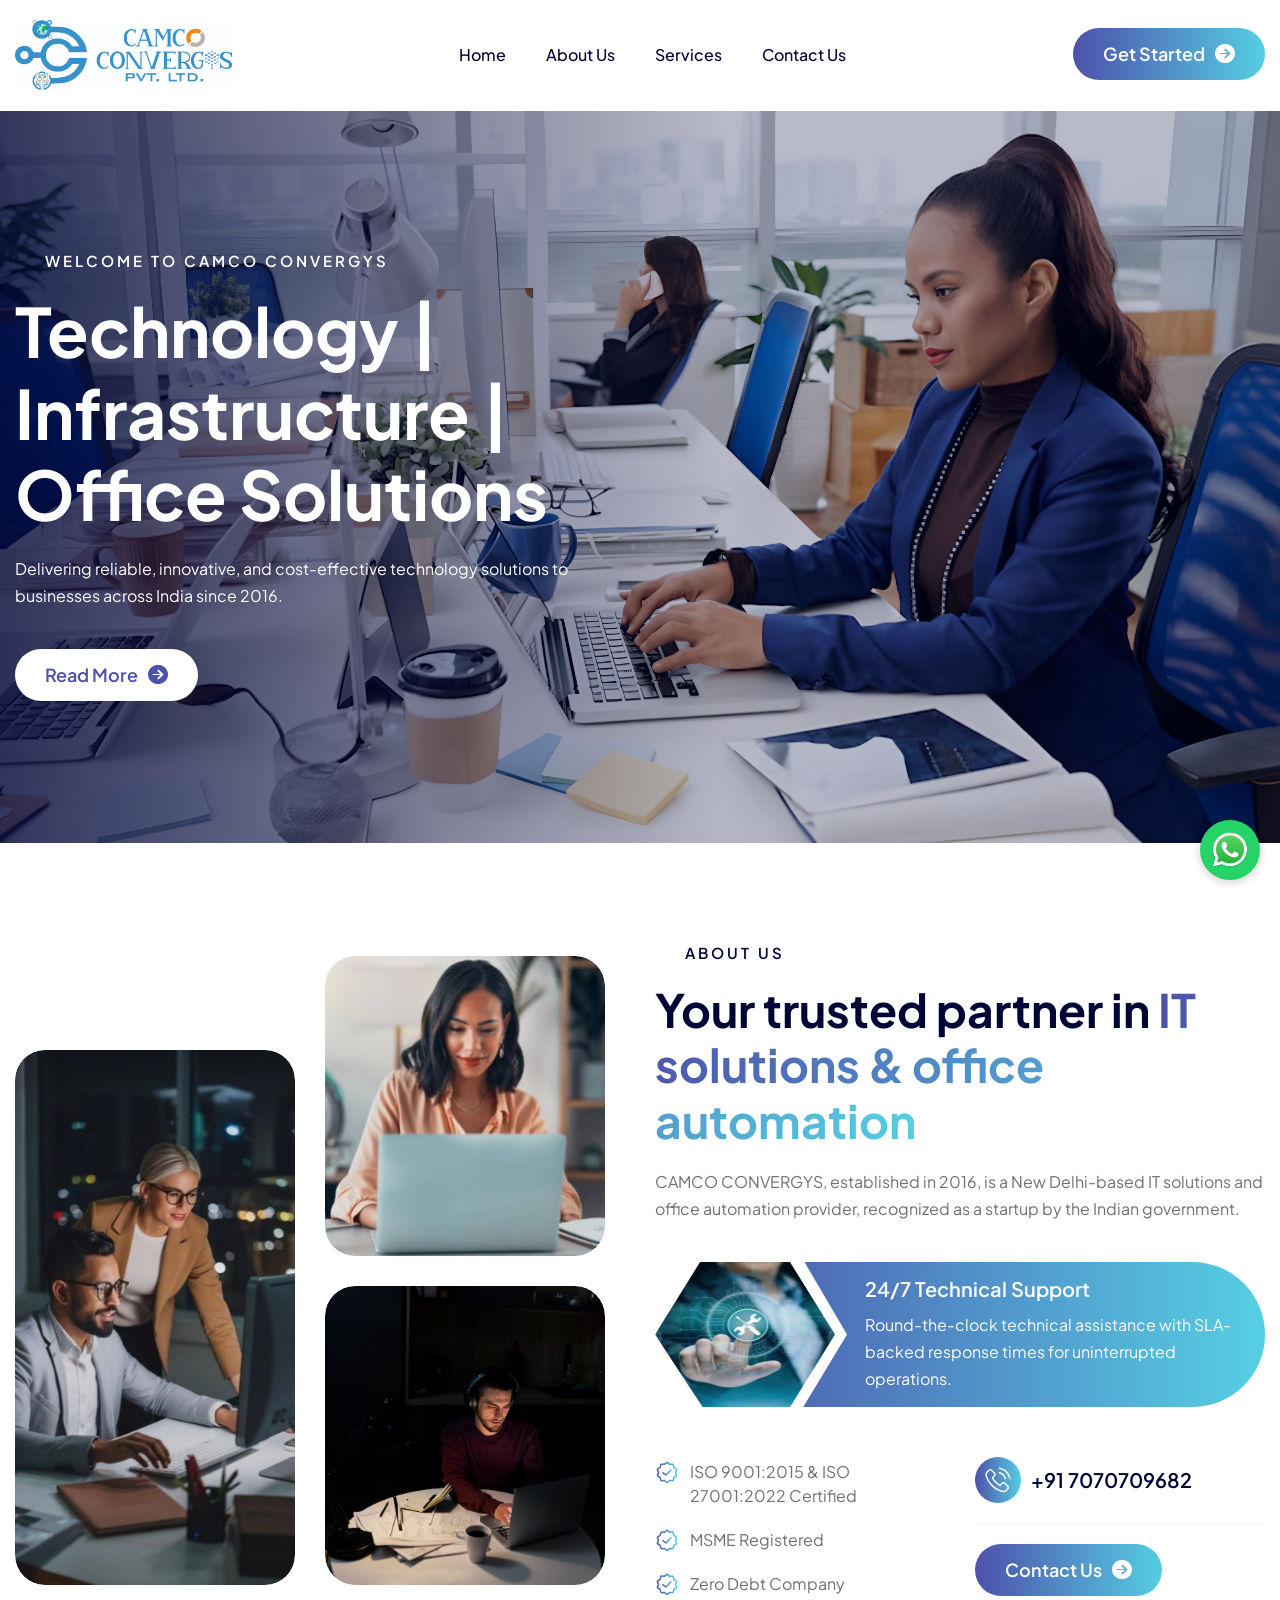
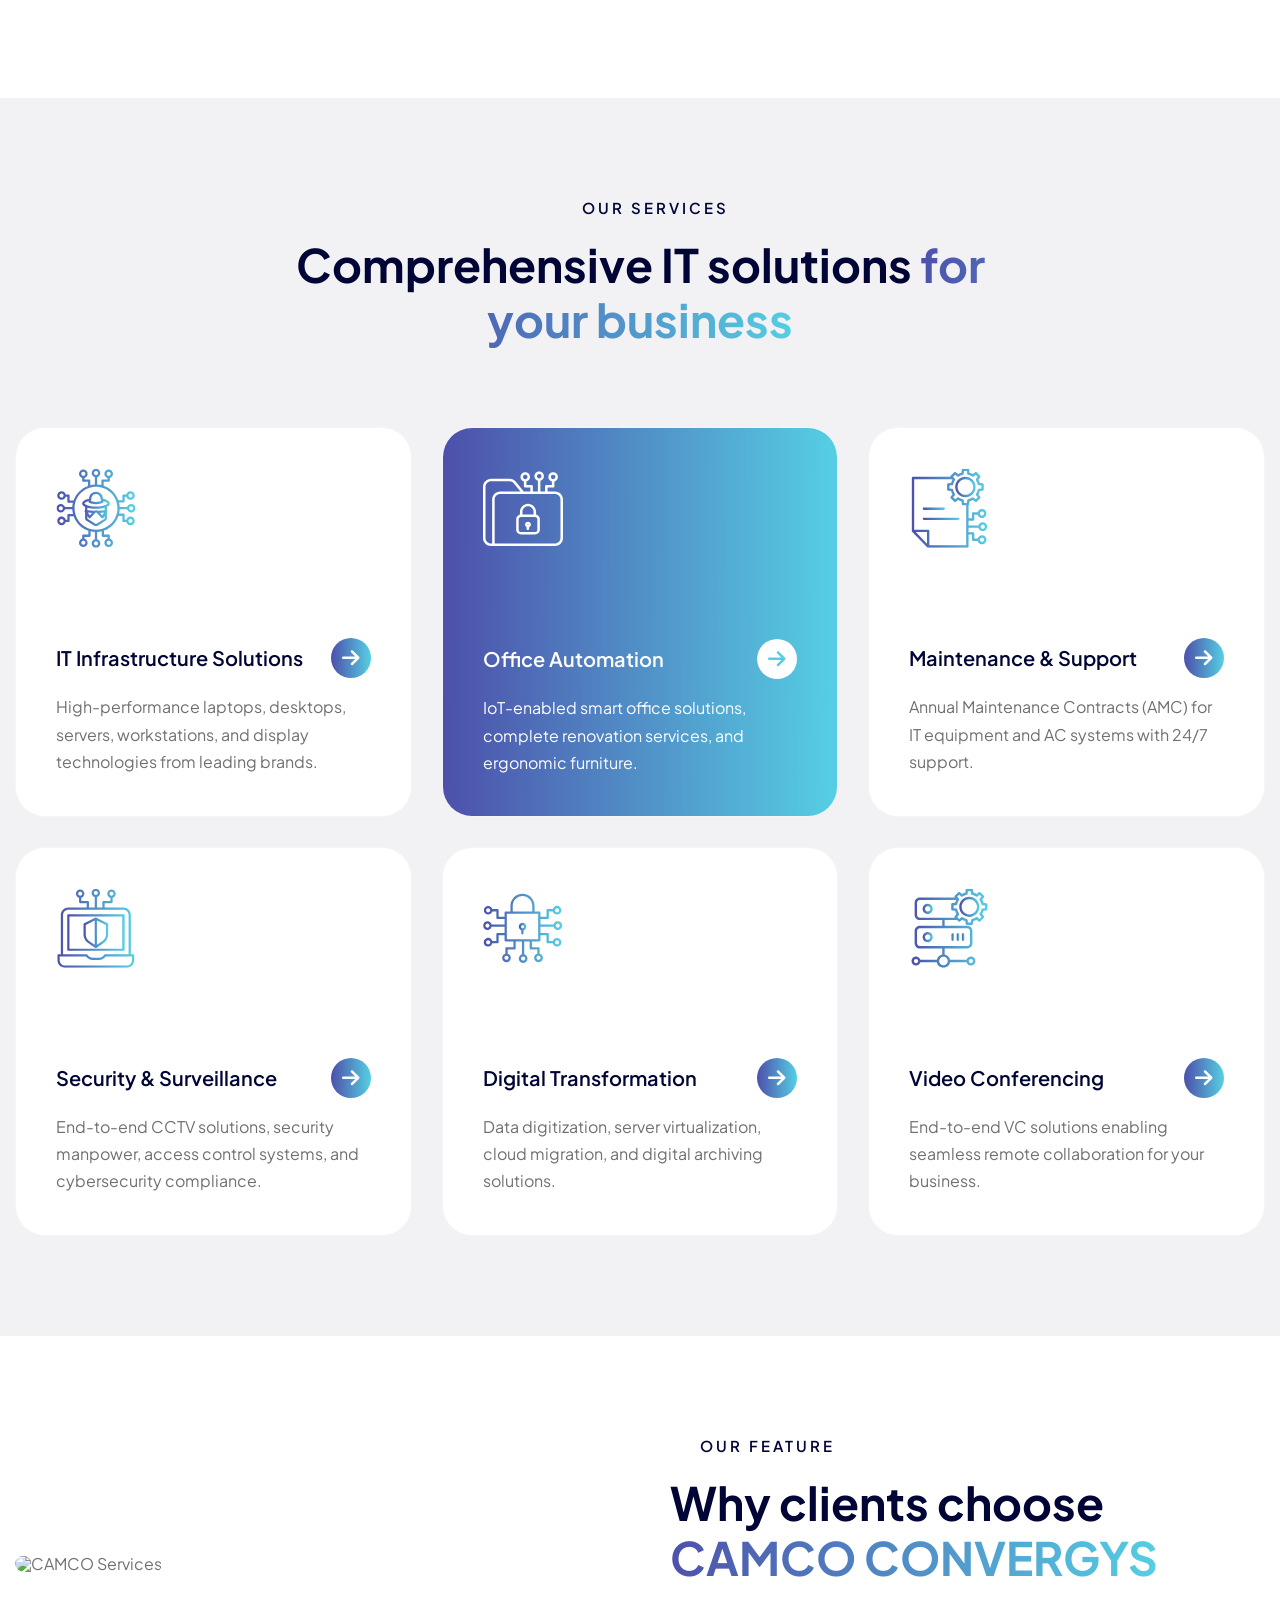
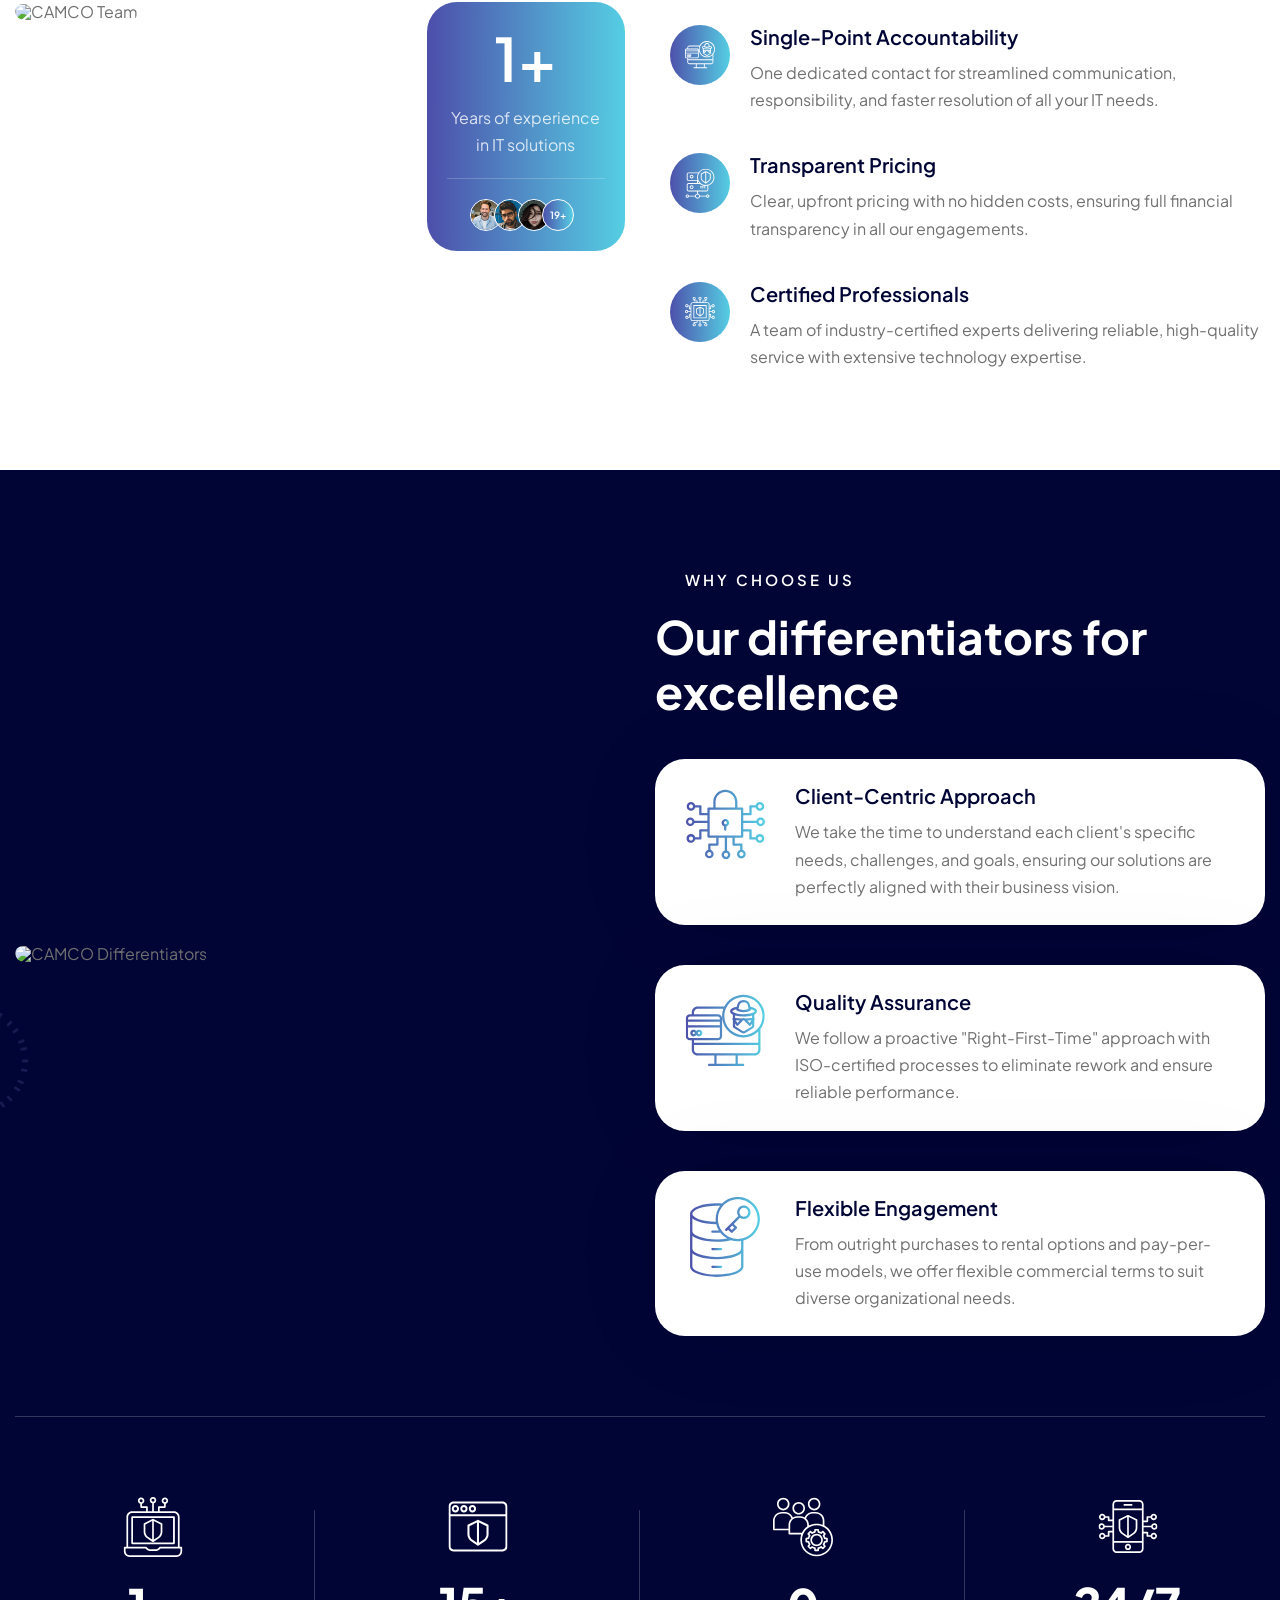
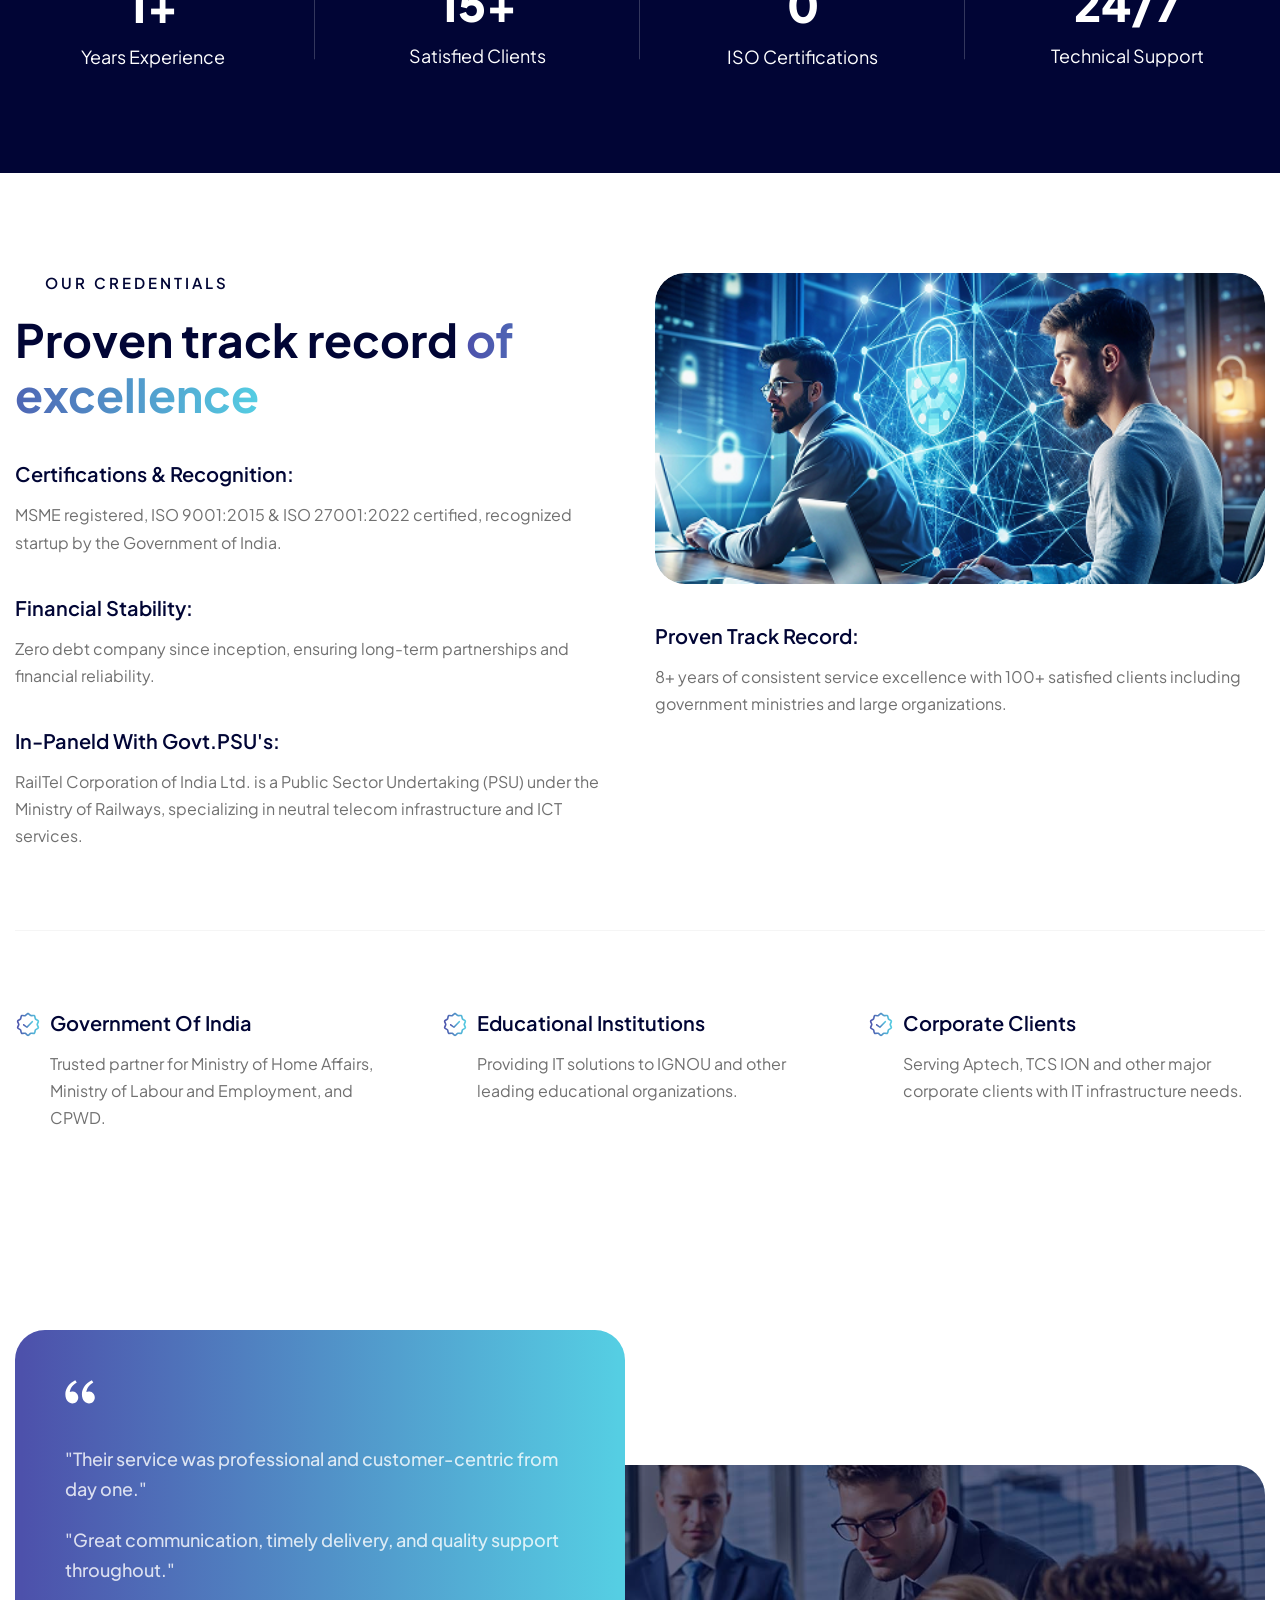
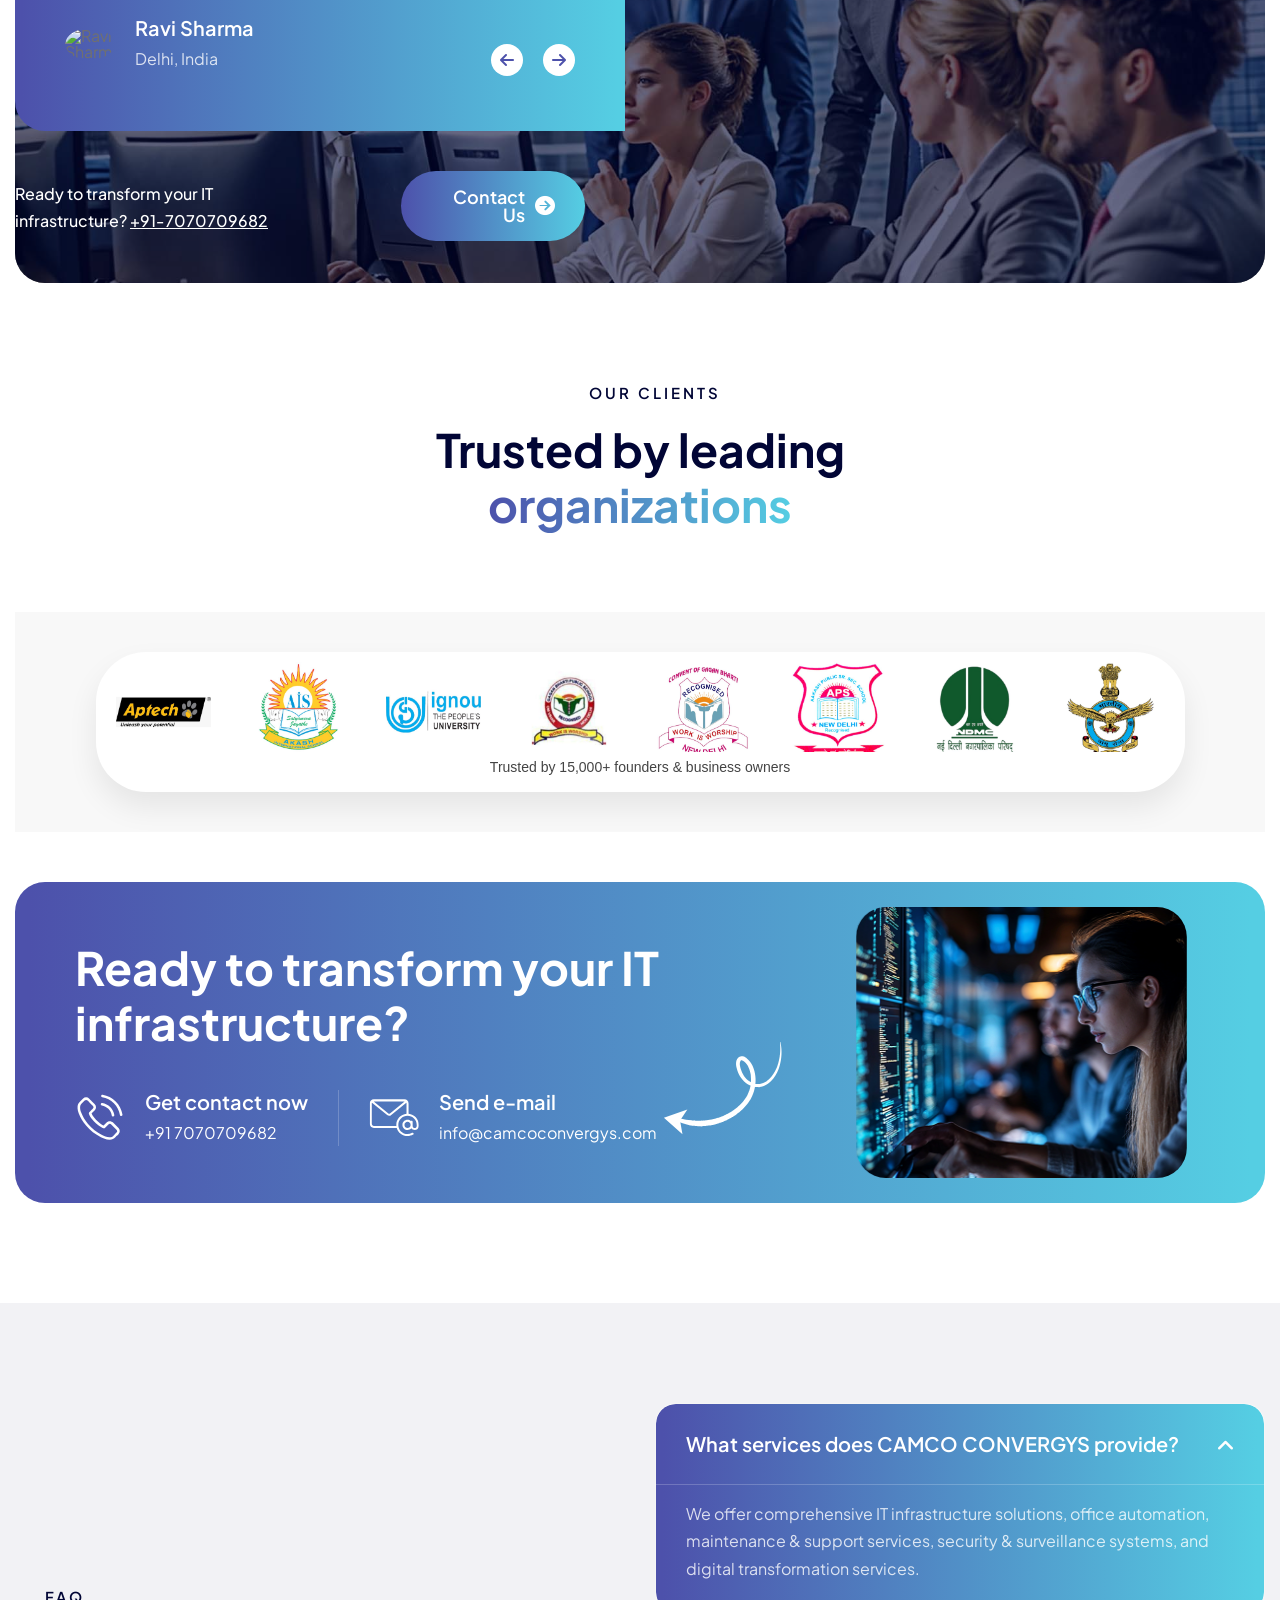
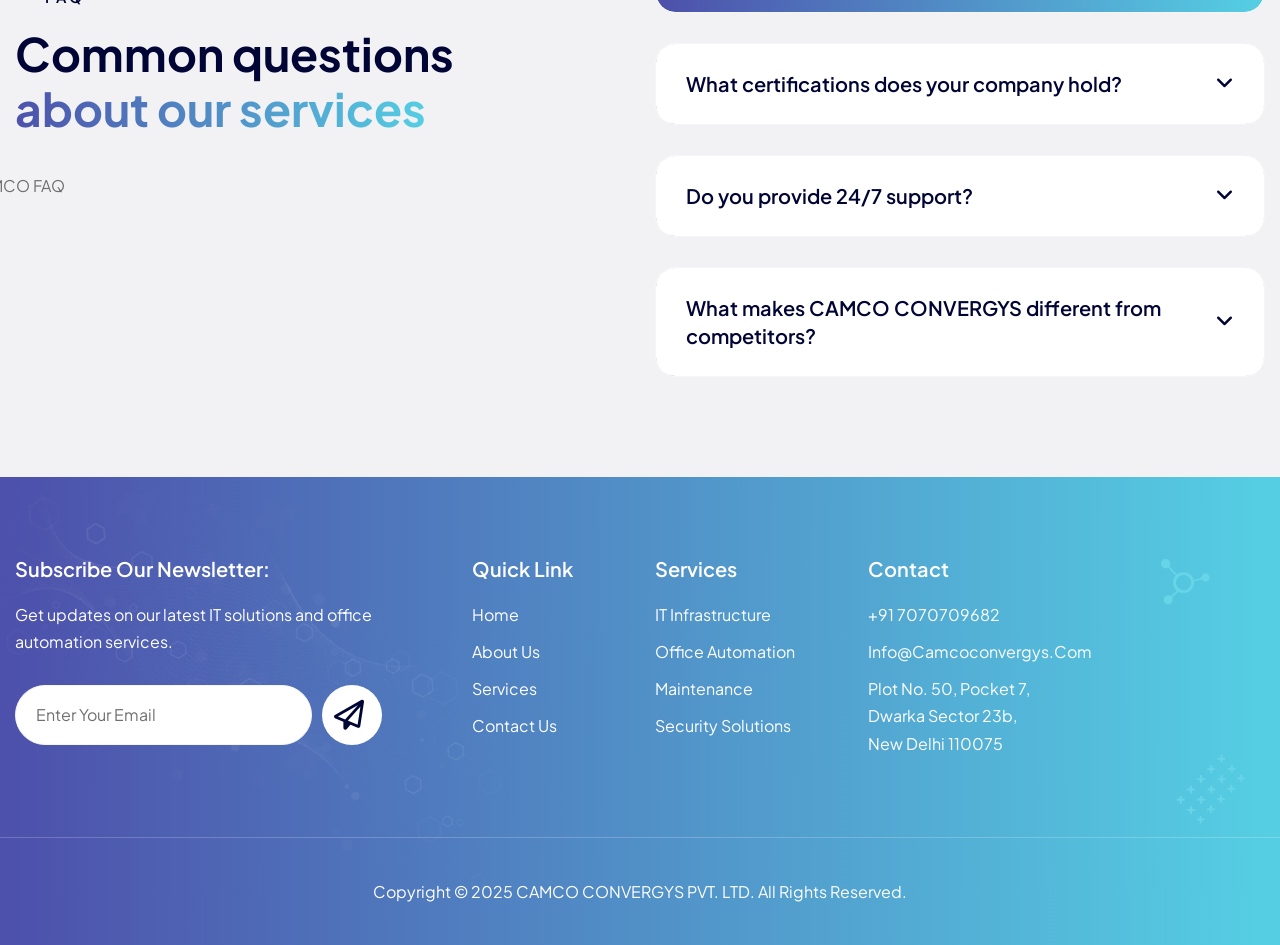
==== index.html @ 00eae4d6 "Initial" ====
<!doctype html>
<html lang="en">
  <head>
    <!-- Meta -->
    <meta charset="utf-8" />
    <meta http-equiv="X-UA-Compatible" content="IE=edge" />
    <meta
      name="viewport"
      content="width=device-width, initial-scale=1.0, maximum-scale=1"
    />
    <meta
      name="description"
      content="CAMCO CONVERGYS - IT Solutions and Office Automation Provider"
    />
    <meta
      name="keywords"
      content="IT solutions, office automation, security, infrastructure, technology"
    />
    <meta name="author" content="CAMCO CONVERGYS" />
    <!-- Page Title -->
    <title>CAMCO CONVERGYS - IT Solutions & Office Automation</title>
    <!-- Favicon Icon -->
    <link rel="shortcut icon" type="image/x-icon" href="images/favicon.png" />
    <!-- Google Fonts Css-->
    <link rel="preconnect" href="https://fonts.googleapis.com/" />
    <link rel="preconnect" href="https://fonts.gstatic.com/" crossorigin />
    <link
      href="https://fonts.googleapis.com/css2?family=Plus+Jakarta+Sans:ital,wght@0,200..800;1,200..800&amp;display=swap"
      rel="stylesheet"
    />
    <!-- Bootstrap Css -->
    <link href="css/bootstrap.min.css" rel="stylesheet" media="screen" />
    <!-- SlickNav Css -->
    <link href="css/slicknav.min.css" rel="stylesheet" />
    <!-- Swiper Css -->
    <link rel="stylesheet" href="css/swiper-bundle.min.css" />
    <!-- Font Awesome Icon Css-->
    <link href="css/all.min.css" rel="stylesheet" media="screen" />
    <!-- Animated Css -->
    <link href="css/animate.css" rel="stylesheet" />
    <!-- Magnific Popup Core Css File -->
    <link rel="stylesheet" href="css/magnific-popup.css" />
    <!-- Mouse Cursor Css File -->
    <link rel="stylesheet" href="css/mousecursor.css" />
    <!-- Main Custom Css -->
    <link href="css/custom.css" rel="stylesheet" media="screen" />
  </head>

  <body>
    <!-- Header Start -->
    <header class="main-header">
      <div class="header-sticky">
        <nav class="navbar navbar-expand-lg">
          <div class="container">
            <!-- Logo Start -->
            <a class="navbar-brand" href="index.html">
              <img
                src="images/logo.jpg"
                alt="CAMCO CONVERGYS Logo"
                style="height: 70px"
              />
            </a>
            <!-- Logo End -->

            <!-- Main Menu Start -->
            <div class="collapse navbar-collapse main-menu">
              <div class="nav-menu-wrapper">
                <ul class="navbar-nav mr-auto" id="menu">
                  <li class="nav-item">
                    <a class="nav-link" href="index.html">Home</a>
                  </li>
                  <li class="nav-item">
                    <a class="nav-link" href="about.html">About Us</a>
                  </li>
                  <li class="nav-item">
                    <a class="nav-link" href="services.html">Services</a>
                  </li>
                  <li class="nav-item">
                    <a class="nav-link" href="contact.html">Contact Us</a>
                  </li>
                </ul>
              </div>

              <!-- Header Btn Start -->
              <div class="header-btn">
                <a href="contact.html" class="btn-default">get started</a>
              </div>
              <!-- Header Btn End -->
            </div>
            <!-- Main Menu End -->
            <div class="navbar-toggle"></div>
          </div>
        </nav>
        <div class="responsive-menu"></div>
      </div>
    </header>

    <!-- WhatsApp Floating Button -->
    <a
      href="https://wa.me/7070709682"
      class="whatsapp-float"
      target="_blank"
      aria-label="Chat on WhatsApp"
    >
      <img src="images/WhatsApp_icon.webp" alt="WhatsApp" />
    </a>

    <style>
      .whatsapp-float {
        position: fixed;
        bottom: 20px;
        right: 20px;
        z-index: 99999;
        background-color: #25d366;
        border-radius: 50%;
        padding: 10px;
        box-shadow: 0 2px 10px rgba(0, 0, 0, 0.2);
        transition: transform 0.3s ease;
      }

      .whatsapp-float:hover {
        transform: scale(1.1);
      }

      .whatsapp-float img {
        width: 40px;
        height: 40px;
        display: block;
      }

      @media (max-width: 768px) {
        .whatsapp-float {
          bottom: 15px;
          right: 15px;
        }

        .whatsapp-float img {
          width: 35px;
          height: 35px;
        }
      }
    </style>
    <!-- Header End -->

    <!-- Hero Section Start -->
    <div class="hero parallaxie">
      <div class="container">
        <div class="row align-items-center">
          <div class="col-lg-7">
            <!-- Hero Content Start -->
            <div class="hero-content">
              <!-- Section Title Start -->
              <div class="section-title dark-section">
                <h3 class="wow fadeInUp">welcome to CAMCO CONVERGYS</h3>
                <h1
                  class="wow fadeInUp"
                  data-wow-delay="0.2s"
                  data-cursor="-opaque"
                >
                  Technology | Infrastructure | Office Solutions
                </h1>
                <p class="wow fadeInUp" data-wow-delay="0.4s">
                  Delivering reliable, innovative, and cost-effective technology
                  solutions to businesses across India since 2016.
                </p>
              </div>
              <!-- Section Title End -->

              <!-- Hero Content Body Start -->
              <div class="hero-content-body wow fadeInUp" data-wow-delay="0.6s">
                <!-- Hero Button Start -->
                <div class="hero-btn">
                  <a href="about.html" class="btn-default btn-highlighted"
                    >read more</a
                  >
                </div>
                <!-- Hero Button End -->
              </div>
              <!-- Hero Content Body End -->
            </div>
            <!-- Hero Content End -->
          </div>
        </div>
      </div>
    </div>
    <!-- Hero Section End -->

    <!-- About Us Section Start -->
    <div class="about-us">
      <div class="container">
        <div class="row align-items-center">
          <div class="col-lg-6">
            <!-- About Us Image Start -->
            <div class="about-us-image">
              <!-- About Image Box Start -->
              <div class="about-image-box about-img-1">
                <figure class="image-anime reveal">
                  <img src="images/about-image-1.jpg" alt="CAMCO Office" />
                </figure>
              </div>
              <!-- About Image Box End -->

              <!-- About Image Box Start -->
              <div class="about-image-box">
                <div class="about-img-2">
                  <figure class="image-anime reveal">
                    <img src="images/about-image-2.jpg" alt="CAMCO Team" />
                  </figure>
                </div>

                <div class="about-img-3">
                  <figure class="image-anime reveal">
                    <img
                      src="images/about-image-3.jpg"
                      alt="CAMCO Infrastructure"
                    />
                  </figure>
                </div>
              </div>
              <!-- About Image Box Start -->
            </div>
            <!-- About Us Image End -->
          </div>

          <div class="col-lg-6">
            <!-- About Us Content Start -->
            <div class="about-us-content">
              <!-- Section Title Start -->
              <div class="section-title">
                <h3 class="wow fadeInUp">about us</h3>
                <h2
                  class="wow fadeInUp"
                  data-wow-delay="0.2s"
                  data-cursor="-opaque"
                >
                  Your trusted partner in
                  <span>IT solutions & office automation</span>
                </h2>
                <p class="wow fadeInUp" data-wow-delay="0.4s">
                  CAMCO CONVERGYS, established in 2016, is a New Delhi-based IT
                  solutions and office automation provider, recognized as a
                  startup by the Indian government.
                </p>
              </div>
              <!-- Section Title End -->

              <!-- About Us Body Start -->
              <div class="about-us-body wow fadeInUp" data-wow-delay="0.6s">
                <!-- About Us Body Image Start -->
                <div class="about-us-body-img">
                  <figure class="image-anime">
                    <img src="images/about-body-img.png" alt="24/7 Support" />
                  </figure>
                </div>
                <!-- About Us Body Image End -->

                <!-- About Us Body Content Start -->
                <div class="about-us-body-content">
                  <h3>24/7 Technical Support</h3>
                  <p>
                    Round-the-clock technical assistance with SLA-backed
                    response times for uninterrupted operations.
                  </p>
                </div>
                <!-- About Us Body Content End -->
              </div>
              <!-- About Us Body End -->

              <!-- About Us Footer Start -->
              <div class="about-us-footer wow fadeInUp" data-wow-delay="0.8s">
                <!-- About Footer List Start -->
                <div class="about-footer-list">
                  <ul>
                    <li>ISO 9001:2015 & ISO 27001:2022 Certified</li>
                    <li>MSME Registered</li>
                    <li>Zero Debt Company</li>
                  </ul>
                </div>
                <!-- About Footer List End -->

                <!-- About Footer Content Start -->
                <div class="about-footer-content">
                  <!-- About Content Button Start -->
                  <div class="about-contact-btn">
                    <div class="icon-box">
                      <img src="images/icon-phone.svg" alt="Call Us" />
                    </div>

                    <div class="about-footer-btn-content">
                      <h3><a href="tel:+917070709682">+91 7070709682</a></h3>
                    </div>
                  </div>
                  <!-- About Content Button End -->

                  <!-- About Footer Button Start -->
                  <div class="about-footer-btn">
                    <a href="contact.html" class="btn-default">contact us</a>
                  </div>
                  <!-- About Footer Button End -->
                </div>
                <!-- About Footer Content End -->
              </div>
              <!-- About Us Footer End -->
            </div>
            <!-- About Us Content End -->
          </div>
        </div>
      </div>
    </div>
    <!-- About Us Section End -->

    <!-- Our Services Section Start -->
    <div class="our-services">
      <div class="container">
        <div class="row section-row">
          <div class="col-lg-12">
            <!-- Section Title Start -->
            <div class="section-title">
              <h3 class="wow fadeInUp">our services</h3>
              <h2
                class="wow fadeInUp"
                data-wow-delay="0.2s"
                data-cursor="-opaque"
              >
                Comprehensive IT solutions <span>for your business</span>
              </h2>
            </div>
            <!-- Section Title End -->
          </div>
        </div>

        <div class="row">
          <div class="col-lg-4 col-md-6">
            <!-- Service Item Start -->
            <div class="service-item wow fadeInUp">
              <div class="icon-box">
                <img src="images/icon-service-1.svg" alt="IT Infrastructure" />
              </div>
              <div class="service-title-box">
                <div class="service-title">
                  <h3><a href="">IT Infrastructure Solutions</a></h3>
                </div>
                <div class="service-btn">
                  <a href="">
                    <i class="fa-solid fa-arrow-right"></i>
                  </a>
                </div>
              </div>
              <div class="service-content">
                <p>
                  High-performance laptops, desktops, servers, workstations, and
                  display technologies from leading brands.
                </p>
              </div>
            </div>
            <!-- Service Item End -->
          </div>

          <div class="col-lg-4 col-md-6">
            <!-- Service Item Start -->
            <div class="service-item active wow fadeInUp" data-wow-delay="0.2s">
              <div class="icon-box">
                <img src="images/icon-service-2.svg" alt="Office Automation" />
              </div>
              <div class="service-title-box">
                <div class="service-title">
                  <h3><a href="">Office Automation</a></h3>
                </div>
                <div class="service-btn">
                  <a href="">
                    <i class="fa-solid fa-arrow-right"></i>
                  </a>
                </div>
              </div>
              <div class="service-content">
                <p>
                  IoT-enabled smart office solutions, complete renovation
                  services, and ergonomic furniture.
                </p>
              </div>
            </div>
            <!-- Service Item End -->
          </div>

          <div class="col-lg-4 col-md-6">
            <!-- Service Item Start -->
            <div class="service-item wow fadeInUp" data-wow-delay="0.4s">
              <div class="icon-box">
                <img src="images/icon-service-3.svg" alt="Maintenance" />
              </div>
              <div class="service-title-box">
                <div class="service-title">
                  <h3><a href="">Maintenance & Support</a></h3>
                </div>
                <div class="service-btn">
                  <a href="">
                    <i class="fa-solid fa-arrow-right"></i>
                  </a>
                </div>
              </div>
              <div class="service-content">
                <p>
                  Annual Maintenance Contracts (AMC) for IT equipment and AC
                  systems with 24/7 support.
                </p>
              </div>
            </div>
            <!-- Service Item End -->
          </div>

          <div class="col-lg-4 col-md-6">
            <!-- Service Item Start -->
            <div class="service-item wow fadeInUp" data-wow-delay="0.6s">
              <div class="icon-box">
                <img src="images/icon-service-4.svg" alt="Security" />
              </div>
              <div class="service-title-box">
                <div class="service-title">
                  <h3><a href="">Security & Surveillance</a></h3>
                </div>
                <div class="service-btn">
                  <a href="">
                    <i class="fa-solid fa-arrow-right"></i>
                  </a>
                </div>
              </div>
              <div class="service-content">
                <p>
                  End-to-end CCTV solutions, security manpower, access control
                  systems, and cybersecurity compliance.
                </p>
              </div>
            </div>
            <!-- Service Item End -->
          </div>

          <div class="col-lg-4 col-md-6">
            <!-- Service Item Start -->
            <div class="service-item wow fadeInUp" data-wow-delay="0.8s">
              <div class="icon-box">
                <img
                  src="images/icon-service-5.svg"
                  alt="Digital Transformation"
                />
              </div>
              <div class="service-title-box">
                <div class="service-title">
                  <h3><a href="">Digital Transformation</a></h3>
                </div>
                <div class="service-btn">
                  <a href="">
                    <i class="fa-solid fa-arrow-right"></i>
                  </a>
                </div>
              </div>
              <div class="service-content">
                <p>
                  Data digitization, server virtualization, cloud migration, and
                  digital archiving solutions.
                </p>
              </div>
            </div>
            <!-- Service Item End -->
          </div>

          <div class="col-lg-4 col-md-6">
            <!-- Service Item Start -->
            <div class="service-item wow fadeInUp" data-wow-delay="1s">
              <div class="icon-box">
                <img src="images/icon-service-6.svg" alt="Video Conferencing" />
              </div>
              <div class="service-title-box">
                <div class="service-title">
                  <h3><a href="">Video Conferencing</a></h3>
                </div>
                <div class="service-btn">
                  <a href="">
                    <i class="fa-solid fa-arrow-right"></i>
                  </a>
                </div>
              </div>
              <div class="service-content">
                <p>
                  End-to-end VC solutions enabling seamless remote collaboration
                  for your business.
                </p>
              </div>
            </div>
            <!-- Service Item End -->
          </div>
        </div>
      </div>
    </div>
    <!-- Our Services Section End -->

    <!-- Our Feature Section Start -->
    <div class="our-feature">
      <div class="container">
        <div class="row align-items-center">
          <div class="col-lg-6">
            <!-- Our Feature Images Start -->
            <div class="our-feature-images">
              <!-- Feature Image Start -->
              <div class="feature-image">
                <figure class="image-anime reveal">
                  <img src="images/feature-image-1.jpg" alt="CAMCO Services" />
                </figure>
              </div>
              <!-- Feature Image End -->

              <!-- Company Experience Info Start -->
              <div class="company-experience-info">
                <!-- Feature Image Start -->
                <div class="feature-image">
                  <figure class="image-anime reveal">
                    <img src="images/feature-image-2.jpg" alt="CAMCO Team" />
                  </figure>
                </div>
                <!-- Feature Image End -->

                <!-- Company Experience Box Start -->
                <div class="company-experience-box">
                  <!-- Company Experience Content Start -->
                  <div class="company-experience-content">
                    <h2><span class="counter">8</span>+</h2>
                    <p>Years of experience in IT solutions</p>
                  </div>
                  <!-- Company Experience Content End -->

                  <!-- Company Client Image Start -->
                  <div class="our-client-images company-client-images">
                    <!-- Client Image Start -->
                    <div class="client-image">
                      <figure class="image-anime">
                        <img src="images/client-image-1.jpg" alt="Client 1" />
                      </figure>
                    </div>
                    <!-- Client Image End -->

                    <!-- Client Image Start -->
                    <div class="client-image">
                      <figure class="image-anime">
                        <img src="images/client-image-2.jpg" alt="Client 2" />
                      </figure>
                    </div>
                    <!-- Client Image End -->

                    <!-- Client Image Start -->
                    <div class="client-image">
                      <figure class="image-anime">
                        <img src="images/client-image-3.jpg" alt="Client 3" />
                      </figure>
                    </div>
                    <!-- Client Image End -->

                    <!-- Add More Client Image Start -->
                    <div class="client-image client-counter">
                      <h3><span class="counter">100</span>+</h3>
                    </div>
                    <!-- Add More Client Image End -->
                  </div>
                  <!-- Company Client Image End -->
                </div>
                <!-- Company Experience Box End -->
              </div>
              <!-- Company Experience Info End -->
            </div>
            <!-- Our Feature Images End -->
          </div>

          <div class="col-lg-6">
            <!-- Our Feature Content Start -->
            <div class="our-feature-content">
              <!-- Section Title Start -->
              <div class="section-title">
                <h3 class="wow fadeInUp">our feature</h3>
                <h2
                  class="wow fadeInUp"
                  data-wow-delay="0.2s"
                  data-cursor="-opaque"
                >
                  Why clients choose <span>CAMCO CONVERGYS</span>
                </h2>
              </div>
              <!-- Section Title End -->

              <!-- Feature List Start -->
              <div class="ferature-list">
                <!-- Feature List Item Start -->
                <div
                  class="ferature-list-item wow fadeInUp"
                  data-wow-delay="0.4s"
                >
                  <div class="icon-box">
                    <img
                      src="images/icon-ferature-1.svg"
                      alt="Single-Point Accountability"
                    />
                  </div>
                  <div class="ferature-list-content">
                    <h3>Single-Point Accountability</h3>
                    <p>
                      One dedicated contact for streamlined communication,
                      responsibility, and faster resolution of all your IT
                      needs.
                    </p>
                  </div>
                </div>
                <!-- Feature List Item End -->

                <!-- Feature List Item Start -->
                <div
                  class="ferature-list-item wow fadeInUp"
                  data-wow-delay="0.6s"
                >
                  <div class="icon-box">
                    <img
                      src="images/icon-ferature-2.svg"
                      alt="Transparent Pricing"
                    />
                  </div>
                  <div class="ferature-list-content">
                    <h3>Transparent Pricing</h3>
                    <p>
                      Clear, upfront pricing with no hidden costs, ensuring full
                      financial transparency in all our engagements.
                    </p>
                  </div>
                </div>
                <!-- Feature List Item End -->

                <!-- Feature List Item Start -->
                <div
                  class="ferature-list-item wow fadeInUp"
                  data-wow-delay="0.8s"
                >
                  <div class="icon-box">
                    <img
                      src="images/icon-ferature-3.svg"
                      alt="Certified Professionals"
                    />
                  </div>
                  <div class="ferature-list-content">
                    <h3>Certified Professionals</h3>
                    <p>
                      A team of industry-certified experts delivering reliable,
                      high-quality service with extensive technology expertise.
                    </p>
                  </div>
                </div>
                <!-- Feature List Item End -->
              </div>
              <!-- Feature List End -->
            </div>
            <!-- Our Feature Content End -->
          </div>
        </div>
      </div>
    </div>
    <!-- Our Feature Section End -->

    <!-- Why Choose Us Section Start -->
    <div class="why-choose-us">
      <div class="container">
        <div class="row align-items-center">
          <div class="col-lg-6">
            <!-- Why Choose Image Start -->
            <div class="why-choose-image">
              <figure class="image-anime reveal">
                <img
                  src="images/why-choose-image.jpg"
                  alt="CAMCO Differentiators"
                />
              </figure>
            </div>
            <!-- Why Choose Image End -->
          </div>

          <div class="col-lg-6">
            <!-- Why Choose Content Start -->
            <div class="why-choose-content">
              <!-- Section Title Start -->
              <div class="section-title dark-section">
                <h3 class="wow fadeInUp">why choose us</h3>
                <h2
                  class="wow fadeInUp"
                  data-wow-delay="0.2s"
                  data-cursor="-opaque"
                >
                  Our differentiators for excellence
                </h2>
              </div>
              <!-- Section Title End -->

              <!-- Why Choose List Start -->
              <div class="why-choose-list">
                <!-- Why Choose Item Start -->
                <div class="why-choose-item wow fadeInUp" data-wow-delay="0.4s">
                  <div class="icon-box">
                    <img
                      src="images/icon-why-choose-1.svg"
                      alt="Client-Centric"
                    />
                  </div>
                  <div class="why-choose-item-content">
                    <h3>Client-Centric Approach</h3>
                    <p>
                      We take the time to understand each client's specific
                      needs, challenges, and goals, ensuring our solutions are
                      perfectly aligned with their business vision.
                    </p>
                  </div>
                </div>
                <!-- Why Choose Item End -->

                <!-- Why Choose Item Start -->
                <div class="why-choose-item wow fadeInUp" data-wow-delay="0.6s">
                  <div class="icon-box">
                    <img
                      src="images/icon-why-choose-2.svg"
                      alt="Quality Assurance"
                    />
                  </div>
                  <div class="why-choose-item-content">
                    <h3>Quality Assurance</h3>
                    <p>
                      We follow a proactive "Right-First-Time" approach with
                      ISO-certified processes to eliminate rework and ensure
                      reliable performance.
                    </p>
                  </div>
                </div>
                <!-- Why Choose Item End -->

                <!-- Why Choose Item Start -->
                <div class="why-choose-item wow fadeInUp" data-wow-delay="0.8s">
                  <div class="icon-box">
                    <img
                      src="images/icon-why-choose-3.svg"
                      alt="Flexible Engagement"
                    />
                  </div>
                  <div class="why-choose-item-content">
                    <h3>Flexible Engagement</h3>
                    <p>
                      From outright purchases to rental options and pay-per-use
                      models, we offer flexible commercial terms to suit diverse
                      organizational needs.
                    </p>
                  </div>
                </div>
                <!-- Why Choose Item End -->
              </div>
              <!-- Why Choose List End -->
            </div>
            <!-- Why Choose Content End -->
          </div>

          <div class="col-lg-12">
            <!-- Why Choose Counter List Start -->
            <div class="why-choose-counter-list">
              <!-- Why Choose Counter Item Start -->
              <div class="why-choose-counter-item">
                <div class="icon-box">
                  <img
                    src="images/icon-why-choose-counter-1.svg"
                    alt="Experience"
                  />
                </div>
                <div class="why-choose-counter-content">
                  <h3><span class="counter">8</span>+</h3>
                  <p>Years Experience</p>
                </div>
              </div>
              <!-- Why Choose Counter Item End -->

              <!-- Why Choose Counter Item Start -->
              <div class="why-choose-counter-item">
                <div class="icon-box">
                  <img
                    src="images/icon-why-choose-counter-2.svg"
                    alt="Projects"
                  />
                </div>
                <div class="why-choose-counter-content">
                  <h3><span class="counter">100</span>+</h3>
                  <p>Satisfied Clients</p>
                </div>
              </div>
              <!-- Why Choose Counter Item End -->

              <!-- Why Choose Counter Item Start -->
              <div class="why-choose-counter-item">
                <div class="icon-box">
                  <img
                    src="images/icon-why-choose-counter-3.svg"
                    alt="Certifications"
                  />
                </div>
                <div class="why-choose-counter-content">
                  <h3><span class="counter">2</span></h3>
                  <p>ISO Certifications</p>
                </div>
              </div>
              <!-- Why Choose Counter Item End -->

              <!-- Why Choose Counter Item Start -->
              <div class="why-choose-counter-item">
                <div class="icon-box">
                  <img
                    src="images/icon-why-choose-counter-4.svg"
                    alt="Support"
                  />
                </div>
                <div class="why-choose-counter-content">
                  <h3>24/7</h3>
                  <p>Technical Support</p>
                </div>
              </div>
              <!-- Why Choose Counter Item End -->
            </div>
            <!-- Why Choose Counter List End -->
          </div>
        </div>
      </div>
    </div>
    <!-- Why Choose Us Section End -->

    <!-- Our Security Section Start -->
    <div class="our-security">
      <div class="container">
        <div class="row">
          <div class="col-lg-6">
            <!-- Our Security Content Start -->
            <div class="our-security-content">
              <!-- Section Title Start -->
              <div class="section-title">
                <h3 class="wow fadeInUp">Our credentials</h3>
                <h2
                  class="wow fadeInUp"
                  data-wow-delay="0.2s"
                  data-cursor="-opaque"
                >
                  Proven track record <span>of excellence</span>
                </h2>
              </div>
              <!-- Section Title End -->

              <!-- Security Content Box Start -->
              <div class="security-content-box">
                <!-- Security Content Item Start -->
                <div
                  class="security-content-item wow fadeInUp"
                  data-wow-delay="0.4s"
                >
                  <h3>Certifications & Recognition:</h3>
                  <p>
                    MSME registered, ISO 9001:2015 & ISO 27001:2022 certified,
                    recognized startup by the Government of India.
                  </p>
                </div>
                <!-- Security Content Item End -->

                <!-- Security Content Item Start -->
                <div
                  class="security-content-item wow fadeInUp"
                  data-wow-delay="0.6s"
                >
                  <h3>Financial Stability:</h3>
                  <p>
                    Zero debt company since inception, ensuring long-term
                    partnerships and financial reliability.
                  </p>
                </div>
                <!-- Security Content Item End -->

                <!-- NEW RailTel Content Item Start -->
                <div
                  class="security-content-item wow fadeInUp"
                  data-wow-delay="0.8s"
                >
                  <h3>In-paneld with Govt.PSU's:</h3>
                  <p>
                    RailTel Corporation of India Ltd. is a Public Sector
                    Undertaking (PSU) under the Ministry of Railways,
                    specializing in neutral telecom infrastructure and ICT
                    services.
                  </p>
                </div>
                <!-- NEW RailTel Content Item End -->
              </div>
              <!-- Security Content Box End -->
            </div>
            <!-- Our Security Content End -->
          </div>

          <div class="col-lg-6">
            <!-- Our Security Image Content Start -->
            <div class="our-security-image-content">
              <!-- Security Image Start -->
              <div class="security-image order-lg-1 order-2">
                <figure class="image-anime reveal">
                  <img
                    src="images/our-security-image.jpg"
                    alt="CAMCO Credentials"
                  />
                </figure>
              </div>
              <!-- Security Image End -->

              <!-- Security Content Item Start -->
              <div
                class="security-content-item order-lg-2 order-1 wow fadeInUp"
              >
                <h3>Proven Track Record:</h3>
                <p>
                  8+ years of consistent service excellence with 100+ satisfied
                  clients including government ministries and large
                  organizations.
                </p>
              </div>
              <!-- Security Content Item End -->
            </div>
            <!-- Our Security Image Content End -->
          </div>
          <div class="col-lg-12">
            <!-- Security List Start -->
            <div class="security-list">
              <!-- Security List Item Start -->
              <div class="security-list-item wow fadeInUp">
                <h3>Government of India</h3>
                <p>
                  Trusted partner for Ministry of Home Affairs, Ministry of
                  Labour and Employment, and CPWD.
                </p>
              </div>
              <!-- Security List Item End -->

              <!-- Security List Item Start -->
              <div
                class="security-list-item wow fadeInUp"
                data-wow-delay="0.2s"
              >
                <h3>Educational Institutions</h3>
                <p>
                  Providing IT solutions to IGNOU and other leading educational
                  organizations.
                </p>
              </div>
              <!-- Security List Item End -->

              <!-- Security List Item Start -->
              <div
                class="security-list-item wow fadeInUp"
                data-wow-delay="0.4s"
              >
                <h3>Corporate Clients</h3>
                <p>
                  Serving Aptech, TCS ION and other major corporate clients with
                  IT infrastructure needs.
                </p>
              </div>
              <!-- Security List Item End -->

              <!-- NEW RailTel List Item Start -->
              <!-- <div class="security-list-item wow fadeInUp" data-wow-delay="0.6s">
                            <h3>PSU Collaborations</h3>
                            <p>Partnering with PSUs for specialized ICT infrastructure and telecom solutions.</p>
                        </div> -->
              <!-- NEW RailTel List Item End -->
            </div>
            <!-- Security List End -->
          </div>
        </div>
      </div>
    </div>
    <!-- Our Security Section End -->

    <!-- Our Testimonials Section Start -->
    <div class="our-testimonials">
      <div class="container">
        <div class="row">
          <div class="col-lg-6">
            <!-- Section Title Start -->
            <div class="section-title">
              <h3 class="wow fadeInUp">testimonials</h3>
              <h2
                class="wow fadeInUp"
                data-wow-delay="0.2s"
                data-cursor="-opaque"
              >
                Our clients <span>are saying</span>
              </h2>
            </div>
            <!-- Section Title End -->
          </div>

          <div class="col-lg-12">
            <!-- Testimonial Box Start -->
            <div class="testimonial-box parallaxie">
              <div class="testimonial-slider-box">
                <div class="testimonial-slider">
                  <div class="swiper">
                    <div class="swiper-wrapper" data-cursor-text="Drag">
                      <!-- Ravi Sharma -->
                      <div class="swiper-slide">
                        <div class="testimonial-item">
                          <div class="testimonial-header">
                            <div class="testimonial-quote">
                              <img
                                src="images/testimonial-quote.svg"
                                alt="Quote"
                              />
                            </div>
                          </div>
                          <div class="testimonial-content">
                            <p>
                              "Their service was professional and
                              customer‑centric from day one."
                            </p>
                            <p>
                              "Great communication, timely delivery, and quality
                              support throughout."
                            </p>
                          </div>
                          <div class="testimonial-body">
                            <div class="author-image">
                              <figure class="image-anime">
                                <img
                                  src="https://images.pexels.com/photos/220453/pexels-photo-220453.jpeg?auto=compress"
                                  alt="Ravi Sharma"
                                />
                              </figure>
                            </div>
                            <div class="author-content">
                              <h3>Ravi Sharma</h3>
                              <p>Delhi, India</p>
                            </div>
                          </div>
                        </div>
                      </div>

                      <!-- Amit Verma -->
                      <div class="swiper-slide">
                        <div class="testimonial-item">
                          <div class="testimonial-header">
                            <div class="testimonial-quote">
                              <img
                                src="images/testimonial-quote.svg"
                                alt="Quote"
                              />
                            </div>
                          </div>
                          <div class="testimonial-content">
                            <p>
                              "Reliable, professional, and always available when
                              needed."
                            </p>
                            <p>
                              "They understood my needs and delivered beyond
                              expectations."
                            </p>
                          </div>
                          <div class="testimonial-body">
                            <div class="author-image">
                              <figure class="image-anime">
                                <img
                                  src="https://images.pexels.com/photos/2379005/pexels-photo-2379005.jpeg?auto=compress"
                                  alt="Amit Verma"
                                />
                              </figure>
                            </div>
                            <div class="author-content">
                              <h3>Amit Verma</h3>
                              <p>Bangalore, India</p>
                            </div>
                          </div>
                        </div>
                      </div>

                      <!-- Neha Kapoor -->
                      <div class="swiper-slide">
                        <div class="testimonial-item">
                          <div class="testimonial-header">
                            <div class="testimonial-quote">
                              <img
                                src="images/testimonial-quote.svg"
                                alt="Quote"
                              />
                            </div>
                          </div>
                          <div class="testimonial-content">
                            <p>
                              "Very professional and responsive team. I
                              appreciated their transparency."
                            </p>
                            <p>
                              "Great experience overall. I will definitely
                              recommend them."
                            </p>
                          </div>
                          <div class="testimonial-body">
                            <div class="author-image">
                              <figure class="image-anime">
                                <img
                                  src="https://images.pexels.com/photos/415829/pexels-photo-415829.jpeg?auto=compress"
                                  alt="Neha Kapoor"
                                />
                              </figure>
                            </div>
                            <div class="author-content">
                              <h3>Neha Kapoor</h3>
                              <p>Mumbai, India</p>
                            </div>
                          </div>
                        </div>
                      </div>

                      <!-- Priya Singh -->
                      <div class="swiper-slide">
                        <div class="testimonial-item">
                          <div class="testimonial-header">
                            <div class="testimonial-quote">
                              <img
                                src="images/testimonial-quote.svg"
                                alt="Quote"
                              />
                            </div>
                          </div>
                          <div class="testimonial-content">
                            <p>
                              "Top‑notch experience—timely, transparent, and
                              hassle‑free."
                            </p>
                            <p>
                              "I truly appreciate their attention to detail and
                              responsive support."
                            </p>
                          </div>
                          <div class="testimonial-body">
                            <div class="author-image">
                              <figure class="image-anime">
                                <img
                                  src="https://images.pexels.com/photos/15602468/pexels-photo-15602468.jpeg?auto=compress"
                                  alt="Priya Singh"
                                />
                              </figure>
                            </div>
                            <div class="author-content">
                              <h3>Priya Singh</h3>
                              <p>Kolkata, India</p>
                            </div>
                          </div>
                        </div>
                      </div>
                    </div>
                    <!-- .swiper-wrapper -->

                    <div class="testimonial-btn">
                      <div class="testimonial-button-prev"></div>
                      <!-- Prev -->
                      <div class="testimonial-button-next"></div>
                      <!-- Next -->
                    </div>
                  </div>
                  <!-- .swiper -->
                </div>
                <!-- .testimonial-slider -->

                <!-- Contact Info -->
                <div class="testimonial-contact-info">
                  <div class="testimonial-contact-box">
                    <div class="testimonial-contact-content">
                      <p>
                        Ready to transform your IT infrastructure?
                        <span
                          ><a href="tel:+917070709682">+91‑7070709682</a></span
                        >
                      </p>
                    </div>
                  </div>
                  <div class="testimonial-contact-btn">
                    <a href="contact.html" class="btn-default">contact us</a>
                  </div>
                </div>
                <!-- End Contact Info -->
              </div>
              <!-- .testimonial-slider-box -->
            </div>
            <!-- .testimonial-box -->
          </div>
        </div>
      </div>
    </div>
    <!-- Our Testimonials Section End -->

    <!-- Our Clients Section Start -->
    <div class="our-clients">
      <div class="container">
        <div class="row section-row">
          <div class="col-lg-12">
            <!-- Section Title Start -->
            <div class="section-title">
              <h3 class="wow fadeInUp">Our Clients</h3>
              <h2
                class="wow fadeInUp"
                data-wow-delay="0.2s"
                data-cursor="-opaque"
              >
                Trusted by leading <span>organizations</span>
              </h2>
            </div>
            <!-- Section Title End -->
          </div>
        </div>

        <!-- Logo Slider Section -->
        <section class="logo-section">
          <div class="logo-slider-container">
            <div class="logo-slider-wrapper">
              <div class="logo-slider-track">
                <img src="./images/clients/client1.jpg" alt="Logo" />
                <img src="./images/clients/client2.jpg" alt="Logo" />
                <img src="./images/clients/client3.jpg" alt="Logo" />
                <img src="./images/clients/client4.jpg" alt="Logo" />
                <img src="./images/clients/client5.jpg" alt="Logo" />
                <img src="./images/clients/client6.jpg" alt="Logo" />
                <img src="./images/clients/client8.jpg" alt="Logo" />
                <img src="./images/clients/client9.jpg" alt="Logo" />
                <img src="./images/clients/client10.jpg" alt="Logo" />
                <img src="./images/clients/client11.jpg" alt="Logo" />
                <img src="./images/clients/client12.jpg" alt="Logo" />
                <img src="./images/clients/client13.jpg" alt="Logo" />
                <img src="./images/clients/client14.jpg" alt="Logo" />
                <img src="./images/clients/client15.jpg" alt="Logo" />
                <img src="./images/clients/client16.jpg" alt="Logo" />
                <img src="./images/clients/client17.jpg" alt="Logo" />
                <img src="./images/clients/client18.jpg" alt="Logo" />
                <img src="./images/clients/client19.jpg" alt="Logo" />

                <!-- Duplicates for loop -->
                <img src="./images/clients/client1.jpg" alt="Logo" />
                <img src="./images/clients/client2.jpg" alt="Logo" />
                <img src="./images/clients/client3.jpg" alt="Logo" />
                <img src="./images/clients/client4.jpg" alt="Logo" />
                <img src="./images/clients/client5.jpg" alt="Logo" />
                <img src="./images/clients/client6.jpg" alt="Logo" />
                <img src="./images/clients/client8.jpg" alt="Logo" />
                <img src="./images/clients/client9.jpg" alt="Logo" />
                <img src="./images/clients/client10.jpg" alt="Logo" />
                <img src="./images/clients/client11.jpg" alt="Logo" />
                <img src="./images/clients/client12.jpg" alt="Logo" />
                <img src="./images/clients/client13.jpg" alt="Logo" />
                <img src="./images/clients/client14.jpg" alt="Logo" />
                <img src="./images/clients/client15.jpg" alt="Logo" />
                <img src="./images/clients/client16.jpg" alt="Logo" />
                <img src="./images/clients/client17.jpg" alt="Logo" />
                <img src="./images/clients/client18.jpg" alt="Logo" />
                <img src="./images/clients/client19.jpg" alt="Logo" />
              </div>
            </div>
            <div class="slider-text">
              Trusted by 15,000+ founders & business owners
            </div>
          </div>
        </section>

        <style>
          /* Base section styling */
          .logo-section {
            text-align: center;
            padding: 40px 20px;
            font-family: "Segoe UI", sans-serif;
            background-color: #f8f8f8;
          }

          /* Card style */
          .logo-slider-container {
            width: 90%;
            max-width: 1100px;
            margin: 0 auto;
            background: #ffffff;
            border-radius: 50px;
            box-shadow: 0 15px 30px rgba(0, 0, 0, 0.08);
            overflow: hidden;
            position: relative;
            height: 140px;
            /* Increased card height */
            display: flex;
            flex-direction: column;
            justify-content: space-between;
            padding: 10px 0;
          }

          /* Scrolling area */
          .logo-slider-wrapper {
            overflow: hidden;
            width: 100%;
            height: 100px;
            /* Increased height */
          }

          .logo-slider-track {
            display: flex;
            width: max-content;
            animation: scroll 30s linear infinite;
            align-items: center;
          }

          /* Logo style */
          .logo-slider-track img {
            height: 100px;
            /* Increased logo height */
            margin: 0 20px;
            opacity: 1;
            transition: none;
          }

          /* Text inside card */
          .slider-text {
            font-size: 14px;
            color: #444;
            font-weight: 500;
            height: 30px;
            line-height: 30px;
          }

          /* Animation */
          @keyframes scroll {
            0% {
              transform: translateX(0);
            }

            100% {
              transform: translateX(-50%);
            }
          }
        </style>
      </div>
    </div>
    <!-- Our Clients Section End -->

    <!-- CTA Box Section Start -->
    <div class="cta-box-section">
      <div class="container">
        <div class="row">
          <div class="col-lg-12">
            <!-- CTA Box Start -->
            <div class="cta-box">
              <!-- CTA Box Content Start -->
              <div class="cta-box-content">
                <!-- Section Title Start -->
                <div class="section-title dark-section">
                  <h2 class="wow fadeInUp" data-cursor="-opaque">
                    Ready to transform your IT infrastructure?
                  </h2>
                </div>
                <!-- Section Title End -->

                <!-- CTA Contact Info Start -->
                <div class="cta-contact-info">
                  <!-- CTA Contact Item Start -->
                  <div class="cta-contact-item">
                    <div class="icon-box">
                      <img src="images/icon-phone.svg" alt="Phone" />
                    </div>
                    <div class="cta-contact-content">
                      <h3>Get contact now</h3>
                      <p><a href="tel:+917070709682">+91 7070709682</a></p>
                    </div>
                  </div>
                  <!-- CTA Contact Item End -->

                  <!-- CTA Contact Item Start -->
                  <div class="cta-contact-item">
                    <div class="icon-box">
                      <img src="images/icon-mail.svg" alt="Email" />
                    </div>
                    <div class="cta-contact-content">
                      <h3>Send e-mail</h3>
                      <p>
                        <a href="mailto:info@camcoconvergys.com"
                          >info@camcoconvergys.com</a
                        >
                      </p>
                    </div>
                  </div>
                  <!-- CTA Contact Item End -->
                </div>
                <!-- CTA Contact Info End -->
              </div>
              <!-- CTA Box Content End -->

              <!-- CTA Box Image Start -->
              <div class="cta-box-image">
                <figure class="image-anime reveal">
                  <img src="images/cta-box-image.jpg" alt="Contact CAMCO" />
                </figure>
              </div>
              <!-- CTA Box Image End -->
            </div>
            <!-- CTA Box End -->
          </div>
        </div>
      </div>
    </div>
    <!-- CTA Box Section End -->

    <!-- Our Faqs Section Start -->
    <div class="our-faqs home-our-faqs">
      <div class="container">
        <div class="row align-items-center">
          <div class="col-lg-6">
            <!-- Faqs Content Start -->
            <div class="faq-content">
              <!-- Section Title Start -->
              <div class="section-title">
                <h3 class="wow fadeInUp">faq</h3>
                <h2
                  class="wow fadeInUp"
                  data-wow-delay="0.2s"
                  data-cursor="-opaque"
                >
                  Common questions <span>about our services</span>
                </h2>
              </div>
              <!-- Section Title End -->

              <!-- Faqs Image Start -->
              <div class="faq-image">
                <figure class="image-anime reveal">
                  <img src="images/faq-image.jpg" alt="CAMCO FAQ" />
                </figure>
              </div>
              <!-- Faqs Image End -->
            </div>
            <!-- Faqs Content End -->
          </div>
          <div class="col-lg-6">
            <!-- FAQ Accordion Start -->
            <div class="faq-accordion" id="accordion">
              <!-- FAQ Item Start -->
              <div class="accordion-item wow fadeInUp">
                <h2 class="accordion-header" id="heading1">
                  <button
                    class="accordion-button"
                    type="button"
                    data-bs-toggle="collapse"
                    data-bs-target="#collapse1"
                    aria-expanded="true"
                    aria-controls="collapse1"
                  >
                    What services does CAMCO CONVERGYS provide?
                  </button>
                </h2>
                <div
                  id="collapse1"
                  class="accordion-collapse collapse show"
                  aria-labelledby="heading1"
                  data-bs-parent="#accordion"
                >
                  <div class="accordion-body">
                    <p>
                      We offer comprehensive IT infrastructure solutions, office
                      automation, maintenance & support services, security &
                      surveillance systems, and digital transformation services.
                    </p>
                  </div>
                </div>
              </div>
              <!-- FAQ Item End -->

              <!-- FAQ Item Start -->
              <div class="accordion-item wow fadeInUp" data-wow-delay="0.2s">
                <h2 class="accordion-header" id="heading2">
                  <button
                    class="accordion-button collapsed"
                    type="button"
                    data-bs-toggle="collapse"
                    data-bs-target="#collapse2"
                    aria-expanded="false"
                    aria-controls="collapse2"
                  >
                    What certifications does your company hold?
                  </button>
                </h2>
                <div
                  id="collapse2"
                  class="accordion-collapse collapse"
                  aria-labelledby="heading2"
                  data-bs-parent="#accordion"
                >
                  <div class="accordion-body">
                    <p>
                      We are MSME registered, ISO 9001:2015 & ISO 27001:2022
                      certified, and recognized as a startup by the Government
                      of India.
                    </p>
                  </div>
                </div>
              </div>
              <!-- FAQ Item End -->

              <!-- FAQ Item Start -->
              <div class="accordion-item wow fadeInUp" data-wow-delay="0.4s">
                <h2 class="accordion-header" id="heading3">
                  <button
                    class="accordion-button collapsed"
                    type="button"
                    data-bs-toggle="collapse"
                    data-bs-target="#collapse3"
                    aria-expanded="false"
                    aria-controls="collapse3"
                  >
                    Do you provide 24/7 support?
                  </button>
                </h2>
                <div
                  id="collapse3"
                  class="accordion-collapse collapse"
                  aria-labelledby="heading3"
                  data-bs-parent="#accordion"
                >
                  <div class="accordion-body">
                    <p>
                      Yes, we offer round-the-clock technical support with
                      SLA-backed response times to ensure uninterrupted
                      operations for our clients.
                    </p>
                  </div>
                </div>
              </div>
              <!-- FAQ Item End -->

              <!-- FAQ Item Start -->
              <div class="accordion-item wow fadeInUp" data-wow-delay="0.6s">
                <h2 class="accordion-header" id="heading4">
                  <button
                    class="accordion-button collapsed"
                    type="button"
                    data-bs-toggle="collapse"
                    data-bs-target="#collapse4"
                    aria-expanded="false"
                    aria-controls="collapse4"
                  >
                    What makes CAMCO CONVERGYS different from competitors?
                  </button>
                </h2>
                <div
                  id="collapse4"
                  class="accordion-collapse collapse"
                  aria-labelledby="heading4"
                  data-bs-parent="#accordion"
                >
                  <div class="accordion-body">
                    <p>
                      Our differentiators include single-point accountability,
                      transparent pricing, certified professionals, future-ready
                      solutions, and 24/7 support backed by 8+ years of
                      experience.
                    </p>
                  </div>
                </div>
              </div>
              <!-- FAQ Item End -->
            </div>
            <!-- FAQ Accordion End -->
          </div>
        </div>
      </div>
    </div>
    <!-- Our Faqs Section End -->

    <!-- Main Footer Section Start -->
    <footer class="main-footer">
      <div class="container">
        <div class="row">
          <div class="col-lg-4">
            <!-- Footer Newsletter Form Start -->
            <div class="footer-links footer-newsletter-form">
              <h3>Subscribe our newsletter:</h3>
              <p>
                Get updates on our latest IT solutions and office automation
                services.
              </p>
              <form id="newsletterForm" action="contact.html" method="POST">
                <div class="form-group">
                  <input
                    type="email"
                    name="email"
                    class="form-control"
                    id="mail"
                    placeholder="Enter Your Email"
                  />
                  <button type="submit" class="newsletter-btn">
                    <i class="fa-regular fa-paper-plane"></i>
                  </button>
                </div>
              </form>
            </div>
            <!-- Footer Newsletter Form End -->
          </div>

          <div class="col-lg-2 col-md-3 col-6">
            <!-- Footer Links Start -->
            <div class="footer-links footer-quick-links">
              <h3>Quick link</h3>
              <ul>
                <li><a href="index.html">home</a></li>
                <li><a href="about.html">about us</a></li>
                <li><a href="services.html">services</a></li>
                <li><a href="contact.html">contact us</a></li>
              </ul>
            </div>
            <!-- Footer Links End -->
          </div>

          <div class="col-lg-2 col-md-3 col-6">
            <!-- Footer Links Start -->
            <div class="footer-links">
              <h3>Services</h3>
              <ul>
                <li><a href="">IT Infrastructure</a></li>
                <li><a href="">Office Automation</a></li>
                <li><a href="">Maintenance</a></li>
                <li><a href="">Security Solutions</a></li>
              </ul>
            </div>
            <!-- Footer Links End -->
          </div>

          <div class="col-lg-2 col-md-3 col-6">
            <!-- Footer Links Start -->
            <div class="footer-links">
              <h3>Contact</h3>
              <ul>
                <li><a href="tel:+917070709682">+91 7070709682</a></li>
                <li>
                  <a href="mailto:info@camcoconvergys.com"
                    >info@camcoconvergys.com</a
                  >
                </li>
                <li>
                  Plot No. 50, Pocket 7, Dwarka Sector 23b, New Delhi 110075
                </li>
              </ul>
            </div>
            <!-- Footer Links End -->
          </div>
        </div>
      </div>

      <!-- Footer Copyright Start -->
      <div class="footer-copyright">
        <div class="container">
          <div class="row">
            <div class="col-md-12">
              <!-- Footer Copyright Text Start -->
              <div class="footer-copyright-text">
                <p>
                  Copyright © 2025 CAMCO CONVERGYS PVT. LTD. All Rights
                  Reserved.
                </p>
              </div>
              <!-- Footer Copyright Text End -->
            </div>
          </div>
        </div>
      </div>
      <!-- Footer Copyright End -->
    </footer>
    <!-- Main Footer Section End -->

    <!-- for lazy loading -->
    <script>
      document.addEventListener("DOMContentLoaded", function () {
        const lazyElements = document.querySelectorAll(
          "img, iframe, video source",
        );

        // Step 1: Move src to data-src if not already set
        lazyElements.forEach((el) => {
          if (!el.dataset.src && el.src) {
            el.dataset.src = el.src;
            el.removeAttribute("src"); // prevent immediate loading
          }
        });

        // Step 2: Lazy load with IntersectionObserver
        if ("IntersectionObserver" in window) {
          let observer = new IntersectionObserver(function (entries, observer) {
            entries.forEach((entry) => {
              if (entry.isIntersecting) {
                const el = entry.target;

                if (el.dataset.src) {
                  el.src = el.dataset.src;
                  // console.log("Lazy loading:", el.dataset.src); //only for test
                }

                if (el.tagName === "SOURCE") {
                  const video = el.closest("video");
                  if (video) video.load();
                }

                observer.unobserve(el);
              }
            });
          });

          lazyElements.forEach((el) => {
            if (el.dataset.src) observer.observe(el);
          });
        } else {
          // Fallback for older browsers
          lazyElements.forEach((el) => {
            if (el.dataset.src) {
              el.src = el.dataset.src;
              if (el.tagName === "SOURCE") {
                const video = el.closest("video");
                if (video) video.load();
              }
            }
          });
        }
      });
    </script>

    <!-- Jquery Library File -->
    <script src="js/jquery-3.7.1.min.js"></script>
    <!-- Bootstrap js file -->
    <script src="js/bootstrap.min.js"></script>
    <!-- Validator js file -->
    <script src="js/validator.min.js"></script>
    <!-- SlickNav js file -->
    <script src="js/jquery.slicknav.js"></script>
    <!-- Swiper js file -->
    <script src="js/swiper-bundle.min.js"></script>
    <!-- Counter js file -->
    <script src="js/jquery.waypoints.min.js"></script>
    <script src="js/jquery.counterup.min.js"></script>
    <!-- Magnific js file -->
    <script src="js/jquery.magnific-popup.min.js"></script>
    <!-- SmoothScroll -->
    <script src="js/SmoothScroll.js"></script>
    <!-- Parallax js -->
    <script src="js/parallaxie.js"></script>
    <!-- MagicCursor js file -->
    <script src="js/gsap.min.js"></script>
    <script src="js/magiccursor.js"></script>
    <!-- Text Effect js file -->
    <script src="js/SplitText.js"></script>
    <script src="js/ScrollTrigger.min.js"></script>
    <!-- YTPlayer js File -->
    <script src="js/jquery.mb.YTPlayer.min.js"></script>
    <!-- Wow js file -->
    <script src="js/wow.min.js"></script>
    <!-- Main Custom js file -->
    <script src="js/function.js"></script>
  </body>
</html>
---- css/mousecursor.css ----
/*! normalize.css v7.0.0 | MIT License | github.com/necolas/normalize.css */
.cb-cursor {
	position: fixed;
	top: 0;
	left: 0;
	z-index: 150;
	contain: layout style size;
	pointer-events: none;
	will-change: transform;
	-webkit-transition: opacity 0.3s, color 0.4s;
	-o-transition: opacity 0.3s, color 0.4s;
	-moz-transition: opacity 0.3s, color 0.4s;
	transition: opacity 0.3s, color 0.4s;
}

.cb-cursor:before {
	content: "";
	position: absolute;
	top: -24px;
	left: -24px;
	display: block;
	width: 48px;
	height: 48px;
	-webkit-transform: scale(0);
	-moz-transform: scale(0);
	-ms-transform: scale(0);
	-o-transform: scale(0);
	transform: scale(0);
	-webkit-border-radius: 50%;
	-moz-border-radius: 50%;
	border-radius: 50%;
	-webkit-transition: opacity 0.1s, -webkit-transform 0.3s ease-in-out;
	transition: opacity 0.1s, -webkit-transform 0.3s ease-in-out;
	-o-transition: opacity 0.1s, -o-transform 0.3s ease-in-out;
	-moz-transition: transform 0.3s ease-in-out, opacity 0.1s, -moz-transform 0.3s ease-in-out;
	transition: transform 0.3s ease-in-out, opacity 0.1s;
	transition: transform 0.3s ease-in-out, opacity 0.1s, -webkit-transform 0.3s ease-in-out, -moz-transform 0.3s ease-in-out, -o-transform 0.3s ease-in-out;
}

.cb-cursor-text {
	position: absolute;
	top: -18px;
	left: -18px;
	width: 36px;
	height: 36px;
	display: -webkit-box;
	display: -webkit-flex;
	display: -moz-box;
	display: -ms-flexbox;
	display: flex;
	-webkit-box-align: center;
	-webkit-align-items: center;
	-moz-box-align: center;
	-ms-flex-align: center;
	align-items: center;
	-webkit-box-pack: center;
	-webkit-justify-content: center;
	-moz-box-pack: center;
	-ms-flex-pack: center;
	justify-content: center;
	-webkit-transform: scale(0) rotate(10deg);
	-moz-transform: scale(0) rotate(10deg);
	-ms-transform: scale(0) rotate(10deg);
	-o-transform: scale(0) rotate(10deg);
	transform: scale(0) rotate(10deg);
	opacity: 0;
	color: white;
	font-size: 16px;
	line-height: 20px;
	text-align: center;
	letter-spacing: -0.01em;
	-webkit-transition: opacity 0.4s, -webkit-transform 0.3s;
	transition: opacity 0.4s, -webkit-transform 0.3s;
	-o-transition: opacity 0.4s, -o-transform 0.3s;
	-moz-transition: opacity 0.4s, transform 0.3s, -moz-transform 0.3s;
	transition: opacity 0.4s, transform 0.3s;
	transition: opacity 0.4s, transform 0.3s, -webkit-transform 0.3s, -moz-transform 0.3s, -o-transform 0.3s;
}

@supports (mix-blend-mode: exclusion) {
	.cb-cursor.-exclusion, .cb-cursor.-opaque {
		mix-blend-mode: exclusion;
	}
}

@supports (mix-blend-mode: exclusion) {
	.cb-cursor.-exclusion:before, .cb-cursor.-opaque:before {
		background: white;
	}
}

.cb-cursor.-normal, .cb-cursor.-text {
	mix-blend-mode: normal;
}

.cb-cursor.-normal:before, .cb-cursor.-text:before {
	background: currentColor;
}

.cb-cursor.-inverse {
	color: white;
}

.cb-cursor.-visible:before {
	-webkit-transform: scale(0.2);
	-moz-transform: scale(0.2);
	-ms-transform: scale(0.2);
	-o-transform: scale(0.2);
	transform: scale(0.2);
}

.cb-cursor.-visible.-active:before {
	-webkit-transform: scale(0.23);
	-moz-transform: scale(0.23);
	-ms-transform: scale(0.23);
	-o-transform: scale(0.23);
	transform: scale(0.23);
	-webkit-transition-duration: 0.2s;
	-moz-transition-duration: 0.2s;
	-o-transition-duration: 0.2s;
	transition-duration: 0.2s;
}

.cb-cursor.-pointer:before {
	-webkit-transform: scale(0);
	-moz-transform: scale(0);
	-ms-transform: scale(0);
	-o-transform: scale(0);
	transform: scale(0);
}

.cb-cursor.-text:before {
	background: #000;
	opacity: 0.80;
	backdrop-filter: blur(10);
	-webkit-transform: scale(1.7);
	-moz-transform: scale(1.7);
	-ms-transform: scale(1.7);
	-o-transform: scale(1.7);
	transform: scale(1.7);
}

.cb-cursor.-text .cb-cursor-text {
	opacity: 1;
	-webkit-transform: scale(1);
	-moz-transform: scale(1);
	-ms-transform: scale(1);
	-o-transform: scale(1);
	transform: scale(1);
}

.cb-cursor.-text.-active:before {
	-webkit-transform: scale(1.6);
	-moz-transform: scale(1.6);
	-ms-transform: scale(1.6);
	-o-transform: scale(1.6);
	transform: scale(1.6);
	-webkit-transition-duration: 0.2s;
	-moz-transition-duration: 0.2s;
	-o-transition-duration: 0.2s;
	transition-duration: 0.2s;
}

.cb-cursor.-opaque:before {
	-webkit-transform: scale(1.32);
	-moz-transform: scale(1.32);
	-ms-transform: scale(1.32);
	-o-transform: scale(1.32);
	transform: scale(1.32);
}

.cb-cursor.-opaque.-active:before {
	-webkit-transform: scale(1.2);
	-moz-transform: scale(1.2);
	-ms-transform: scale(1.2);
	-o-transform: scale(1.2);
	transform: scale(1.2);
}

.cb-cursor.-lg:before {
	-webkit-transform: scale(2);
	-moz-transform: scale(2);
	-ms-transform: scale(2);
	-o-transform: scale(2);
	transform: scale(2);
}

.cb-cursor.-hidden:before {
	-webkit-transform: scale(0);
	-moz-transform: scale(0);
	-ms-transform: scale(0);
	-o-transform: scale(0);
	transform: scale(0);
}

.-color-red {
	color: red;
}

.-color-green {
	color: #51c67d;
}

.cb-demo {
	background: #fff;
}

.cb-demo-content {
	display: -webkit-box;
	display: -webkit-flex;
	display: -moz-box;
	display: -ms-flexbox;
	display: flex;
	-webkit-box-align: center;
	-webkit-align-items: center;
	-moz-box-align: center;
	-ms-flex-align: center;
	align-items: center;
	-webkit-box-pack: center;
	-webkit-justify-content: center;
	-moz-box-pack: center;
	-ms-flex-pack: center;
	justify-content: center;
	height: 100vh;
}

.cb-demo-container {
	padding: 0 20px;
}

@media (min-width: 1600px) {
	.cb-demo-container {
		padding: 0 120px;
	}
}

.cb-demo-row {
	display: -webkit-box;
	display: -webkit-flex;
	display: -moz-box;
	display: -ms-flexbox;
	display: flex;
	-webkit-box-pack: center;
	-webkit-justify-content: center;
	-moz-box-pack: center;
	-ms-flex-pack: center;
	justify-content: center;
	text-align: center;
	margin: 30px 0;
}

@media (min-width: 1600px) {
	.cb-demo-row {
		margin: 60px 0;
	}
}

.cb-demo-item {
	position: relative;
	-webkit-box-flex: 1;
	-webkit-flex: 1;
	-moz-box-flex: 1;
	-ms-flex: 1;
	flex: 1;
	padding: 50px 30px;
	margin: 0 20px;
	color: #000;
}

@media (min-width: 1600px) {
	.cb-demo-item {
		padding: 90px 30px;
		margin: 0 30px;
	}
}

.cb-demo-item-title {
	position: relative;
	margin: 0 0 25px 0;
	font-size: 30px;
	font-weight: bold;
}

.cb-demo-item-text {
	position: relative;
	max-width: 70%;
	margin: 0 auto;
	color: rgba(0, 0, 0, 0.5);
	font-size: 16px;
	font-weight: 300;
	line-height: 150%;
}

.cb-demo-item:before {
	content: "";
	display: block;
	position: absolute;
	top: 0;
	left: 0;
	right: 0;
	bottom: 0;
	-webkit-border-radius: 30px;
	-moz-border-radius: 30px;
	border-radius: 30px;
	background: #f8f8f8;
	-webkit-transition: -webkit-box-shadow 0.2s;
	transition: -webkit-box-shadow 0.2s;
	-o-transition: box-shadow 0.2s;
	-moz-transition: box-shadow 0.2s, -moz-box-shadow 0.2s;
	transition: box-shadow 0.2s;
	transition: box-shadow 0.2s, -webkit-box-shadow 0.2s, -moz-box-shadow 0.2s;
}
---- css/custom.css ----
/************************************/
/*** 	 01. Global Variables	  ***/
/************************************/	

:root{
	--primary-color				: #010535;
	--secondary-color			: #F2F2F5;
	--text-color				: #707070;
	--accent-color				: #4D51AB;
	--accent-secondary-color	: #55CEE3;
	--white-color				: #FFFFFF;
	--divider-color				: #F5F5F5;
	--dark-divider-color		: #FFFFFF33;
	--error-color				: rgb(230, 87, 87);
	--default-font				: "Plus Jakarta Sans", sans-serif;
}

/************************************/
/*** 	   02. General css		  ***/
/************************************/

body{
	font-family: var(--default-font);
	font-size: 16px;
	font-weight: 400;
	line-height: 1em;
	background-color: var(--white-color);
	color: var(--text-color);
}

::-webkit-scrollbar-track{
	background-color: var(--secondary-color);
	border-left: 1px solid var(--secondary-color);
}
::-webkit-scrollbar{
	width: 7px;
	background-color: var(--secondary-color);
}
::-webkit-scrollbar-thumb{
	background: linear-gradient(180deg, var(--accent-color) 1.15%, var(--accent-secondary-color) 98.84%);
}

p{
	line-height: 1.7em;
	margin-bottom: 1.5em;
}

h1,
h2,
h3,
h4,
h5,
h6{
	margin : 0;
	font-weight: 600;
	line-height: 1.2em;
	color: var(--primary-color);
}

figure{
	margin: 0;
}

img{
	max-width: 100%;
}

a{
	text-decoration: none;
}

a:hover{
	text-decoration: none;
	outline: 0;
}

a:focus{
	text-decoration: none;
	outline: 0;
}

html,
body{
	width: 100%;
	overflow-x: clip;
}

.container{
	max-width: 1300px;
}

.container,
.container-fluid,
.container-lg,
.container-md,
.container-sm,
.container-xl,
.container-xxl{
    padding-right: 15px;
    padding-left: 15px;
}

.image-anime{
	position: relative;
	overflow: hidden;
}

.image-anime:after{
	content: "";
	position: absolute;
    width: 200%;
    height: 0%;
    left: 50%;
    top: 50%;
    background-color: rgba(255,255,255,.3);
    transform: translate(-50%,-50%) rotate(-45deg);
    z-index: 1;
}

.image-anime:hover:after{
    height: 250%;
    transition: all 600ms linear;
    background-color: transparent;
}

.reveal{
	position: relative;
    display: -webkit-inline-box;
    display: -ms-inline-flexbox;
    display: inline-flex;
    visibility: hidden;
    overflow: hidden;
}

.reveal img{
    height: 100%;
    width: 100%;
    -o-object-fit: cover;
    object-fit: cover;
    -webkit-transform-origin: left;
    transform-origin: left;
}

.row{
    margin-right: -15px;
    margin-left: -15px;
}

.row > *{
	padding-right: 15px;
	padding-left: 15px;
}

.row.no-gutters{
    margin-right: 0px;
    margin-left: 0px;
}

.row.no-gutters > *{
    padding-right: 0px;
    padding-left: 0px;
}

.btn-default{
	position: relative;
	display: inline-block;
    background: linear-gradient(to right, var(--accent-color) 0%, var(--accent-secondary-color) 50%, var(--accent-color) 100%);
    background-size: 200% auto;
    border-radius: 100px;
    color: var(--white-color);
    font-size: 18px;
    font-weight: 600;
	line-height: 1em;
    text-transform: capitalize;
    border: none;
    padding: 17px 60px 17px 30px;
    transition: all 0.4s ease-in-out;
	overflow: hidden;
	z-index: 0;
}

.btn-default:hover{
	background-position: right center;
}

.btn-default::before{
	content: '\f0a9';
	font-family: 'Font Awesome 6 Free';
	position: absolute;
	top: 50%;
	right: 0;
	transform: translate(-30px, -50%);
	font-size: 20px;
	color: var(--white-color);
	border-radius: 50%;
	transition: all 0.4s ease-in-out;
}

.btn-default:hover::before{
	transform: translate(-27px, -50%);
}

.btn-default.btn-highlighted{
	background: var(--white-color);
	color: var(--accent-color);
}

.btn-default.btn-highlighted::before{
	color: var(--accent-color);
}

.btn-default.btn-highlighted::after{
	content: '';
    display: block;
    position: absolute;
    top: 0;
    left: auto;
    right: 0;
    bottom: 0;
    width: 0;
    height: 100%;
	background: linear-gradient(90.15deg, var(--accent-color) 1.15%, var(--accent-secondary-color) 98.84%);
    border-radius: 100px;
    transition: 0.4s ease-in-out;
    z-index: -1;
}

.btn-default.btn-highlighted:hover{
	background-color: transparent;
	color: var(--white-color);
}

.btn-default.btn-highlighted:hover::before{
	color: var(--white-color);
}

.btn-default.btn-highlighted:hover:after{
    width: 100%;
    left: 0;
    right: auto;
}

.cb-cursor:before{
	background: linear-gradient(90.15deg, var(--accent-color) 1.15%, var(--accent-secondary-color) 98.84%);
}

.preloader{
    position: fixed;
	top: 0;
	left: 0;
	right: 0;
	bottom: 0;
	z-index: 1000;
	background: linear-gradient(90.15deg, var(--accent-color) 1.15%, var(--accent-secondary-color) 98.84%);
	display: flex;
	align-items: center;
	justify-content: center;
}

.loading-container,
.loading{
	height: 100px;
	position: relative;
	width: 100px;
	border-radius: 100%;
}

.loading-container{
	margin: 40px auto;
}

.loading{
	border: 1px solid transparent;
	border-color: transparent var(--white-color) transparent var(--white-color);
	animation: rotate-loading 1.5s linear 0s infinite normal;
	transform-origin: 50% 50%;
}

.loading-container:hover .loading,
.loading-container .loading{
	transition: all 0.5s ease-in-out;
}

#loading-icon{
	position: absolute;
	top: 50%;
	left: 50%;
	max-width: 66px;
	transform: translate(-50%, -50%);
}

@keyframes rotate-loading{
	0%{
		transform: rotate(0deg);
	}

	100%{
		transform: rotate(360deg);
	}
}

.section-row{
	margin-bottom: 80px;
}

.section-row .section-title{
	margin-bottom: 0;
}

.section-row .section-title{
	width: 100%;
	max-width: 720px;
	margin: 0 auto;
	text-align: center;
}

.section-btn{
	text-align: end;
}

.section-title-content p{
	margin: 0;
}

.section-title{
	position: relative;
	margin-bottom: 40px;
	z-index: 1;
}

.section-title h3{
	position: relative;
	display: inline-block;
	font-size: 15px;
	line-height: normal;
	letter-spacing: 0.2em;
    text-transform: uppercase;
    color: var(--primary-color);
	padding-left: 30px;
    margin-bottom: 20px;
}

.section-title h3::before{
	content: '';
    position: absolute;
    top: 50%;
    left: 0;
    transform: translateY(-50%);
    background-repeat: no-repeat;
    background-position: left center;
    background-size: cover;
    width: 20px;
    height: 20px;
}

.section-title h1{
	font-size: 68px;
	font-weight: 700;
	color: var(--white-color);
	margin-bottom: 0;
	cursor: none;
}

.section-title h2{
	font-size: 46px;
	font-weight: 700;
	margin-bottom: 0;
	cursor: none;
}

.section-title h1 span,
.section-title h2 span{
	background: linear-gradient(90.15deg, var(--accent-color) 0%, var(--accent-secondary-color) 100%);
	background-clip: text;
    -webkit-text-fill-color: transparent;
}

.section-title p{
	margin-top: 20px;
	margin-bottom: 0;
}

.section-title.dark-section h3,
.section-title.dark-section h1,
.section-title.dark-section h2,
.section-title.dark-section p{
	color: var(--white-color);
}

.section-title.dark-section h3::before{
	filter: brightness(0) invert(1);
}

.help-block.with-errors ul{
	margin: 0;
	text-align: left;
}

.help-block.with-errors ul li{
	color: var(--error-color);
	font-weight: 500;
	font-size: 14px;
}

/************************************/
/**** 	   03. Header css		 ****/
/************************************/

.topbar{
	background: linear-gradient(90.15deg, var(--accent-color) 1.15%, var(--accent-secondary-color) 98.84%);
	padding: 10px 0;
}

.topbar-info-text p{
	color: var(--white-color);
	opacity: 80%;
	margin-bottom: 0;
}

.topbar-info-text p a{
	font-weight: 700;
	text-transform: capitalize;
	color: inherit;
	text-decoration: underline;
	text-underline-offset: 3px;
	transition: all 0.3s ease-in-out;
}

.topbar-info-text p a:hover{
	color: var(--primary-color)	;
}

.topbar-links{
	display: flex;
	align-items: center;
	justify-content: end;
}

.topbar-contact-info{
	border-right: 1px solid var(--dark-divider-color);
	margin-right: 25px;
	padding-right: 25px;
}

.topbar-contact-info ul{
	list-style: none;
    padding: 0;
    margin: 0;
}

.topbar-contact-info ul li{
	position: relative;
    display: inline-block;
    margin-right: 20px;
	color: var(--white-color);
	opacity: 80%;
    transition: all 0.3s ease-in-out;
}

.topbar-contact-info ul li a{
    color: inherit;
}

.topbar-contact-info ul li:hover{
	color: var(--primary-color);
}

.topbar-contact-info ul li:last-child{
	margin: 0;
	padding: 0;
}

.topbar-contact-info ul li::before{
	content: '/';
	position: absolute;
	top: 0;
	right: -16px;
	bottom: 0;
	font-size: 16px;
	color: var(--white-color);
	opacity: 80%;
}

.topbar-contact-info ul li:last-child:before{
	display: none;
}

.topbar-social-links ul{
    list-style: none;
    padding: 0;
    margin: 0;
}

.topbar-social-links ul li{
	position: relative;
    display: inline-block;
    margin-right: 20px;
    transition: all 0.3s ease-in-out;
}

.topbar-social-links ul li:last-child{
	margin: 0;
}

.topbar-social-links ul li a{
	display: block;
	color: var(--white-color);
	transition: all 0.3s ease-in-out;
}

.topbar-social-links ul li:hover a{
	color: var(--primary-color);
}

.topbar-social-links ul li a i{
	font-size: 18px;
    color: inherit;
}

header.main-header{
	position: relative;
	border-bottom: 1px solid var(--dark-divider-color);
	z-index: 100;
}

header.main-header .header-sticky{
	position: relative;
	top: 0;
	z-index: 100;
}

header.main-header .header-sticky.hide{
	transform: translateY(-100%);
	transition: transform 0.3s ease-in-out;
	border-radius: 0;
}

header.main-header .header-sticky.active{
	position: fixed;
	top: 0;
	left: 0;
	right: 0;
	border-radius: 0;
    transform: translateY(0);
	background-color: var(--white-color);
	border-bottom: 1px solid var(--divider-color);
}

.navbar{
	padding: 20px 0;
	align-items: center;
}

.navbar-brand{
	padding: 0;
	margin: 0;
}

.main-menu .nav-menu-wrapper{
	flex: 1;
	text-align: center;
	margin: 0 20px;
}

.main-menu .nav-menu-wrapper > ul{
	align-items: center;
	display: inline-flex;
}

.main-menu ul li{
	margin: 0;
	position: relative;
}

.main-menu ul li a{
	font-size: 16px;
	font-weight: 500;
	line-height: 1.2em;
	padding: 14px 20px !important;
	color: var(--primary-color);
	text-transform: capitalize;
	transition: all 0.3s ease-in-out;
}

.main-menu ul li.submenu > a:after{
	content: '\f107';
	font-family: 'FontAwesome';
	font-weight: 900;
	font-size: 14px;
	margin-left: 8px;
}

.main-menu ul li a:hover,
.main-menu ul li a:focus{
	color: var(--accent-secondary-color);
}

.main-menu ul ul{
	visibility: hidden;
	opacity: 0;
	transform: scaleY(0.8);
	transform-origin: top;
	padding: 0;
	margin: 0;
	list-style: none;
	width: 230px;
	border-radius: 20px;
	position: absolute;
	left: 0;
	top: 100%;
	background: linear-gradient(90.15deg, var(--accent-color) 1.15%, var(--accent-secondary-color) 98.84%);
	transition: all 0.3s ease-in-out;
	text-align: left;
}

.main-menu ul li.submenu:first-child ul{
    width: 230px;
}

.main-menu ul ul ul{
	left: 100%;
	top: 0;
	text-align: left;
}

.main-menu ul li:hover > ul{
	visibility: visible;
	opacity: 1;
	transform: scaleY(1);
    padding: 5px 0;
}

.main-menu ul li.submenu ul li.submenu > a:after{
    content: '\f105';
    float: right;
}

.main-menu ul ul li{
	margin: 0;
	padding: 0;
}

.main-menu ul ul li a{
	color: var(--white-color);
	padding: 8px 20px !important;
	transition: all 0.3s ease-in-out;
}

.main-menu ul li:hover > ul{
	visibility: visible;
	opacity: 1;
	transform: scaleY(1);
    padding: 5px 0;
}

.main-menu ul ul li a:hover,
.main-menu ul ul li a:focus{
	color: var(--primary-color);
	background-color: transparent;
	padding: 8px 20px 8px 23px !important;
}

.main-menu ul li.highlighted-menu{
    display: none;
}

.responsive-menu,
.navbar-toggle{
	display: none;
}

.responsive-menu{
	top: 0;
	position: relative;
}

.slicknav_btn{
	background: linear-gradient(90.15deg, var(--accent-color) 1.15%, var(--accent-secondary-color) 98.84%);
	padding: 0;
	display: flex;
	align-items: center;
	justify-content: center;
	width: 38px;
	height: 38px;
	margin: 0;
	border-radius: 8px;
}

.slicknav_icon .slicknav_icon-bar{
	display: block;
	width: 100%;
	height: 3px;
	width: 22px;
	background-color: var(--white-color);
	border-radius: 6px;
	margin: 4px auto !important;
	transition: all 0.1s ease-in-out;
}

.slicknav_icon .slicknav_icon-bar:first-child{
	margin-top: 0 !important;
}

.slicknav_icon .slicknav_icon-bar:last-child{
	margin-bottom: 0 !important;
}

.navbar-toggle a.slicknav_btn.slicknav_open .slicknav_icon span.slicknav_icon-bar:nth-child(1){
    transform: rotate(-45deg) translate(-5px, 5px);
}

.navbar-toggle a.slicknav_btn.slicknav_open .slicknav_icon span.slicknav_icon-bar:nth-child(2){
    opacity: 0;
}

.navbar-toggle a.slicknav_btn.slicknav_open .slicknav_icon span.slicknav_icon-bar:nth-child(3){
    transform: rotate(45deg) translate(-5px, -5px);
}

.slicknav_menu{
	position: absolute;
    width: 100%;
	padding: 0;
	background: linear-gradient(90.15deg, var(--accent-color) 1.15%, var(--accent-secondary-color) 98.84%);
}

.slicknav_menu ul{
	margin: 5px 0;
}

.slicknav_menu ul ul{
	margin: 0;
}

.slicknav_nav .slicknav_row,
.slicknav_nav li a{
	position: relative;
	font-size: 16px;
	font-weight: 500;
	text-transform: capitalize;
	padding: 8px 20px;
	color: var(--white-color);
	line-height: normal;
	margin: 0;
	border-radius: 0 !important;
	transition: all 0.3s ease-in-out;
}

.slicknav_nav a:hover,
.slicknav_nav a:focus,
.slicknav_nav .slicknav_row:hover{
	background-color: transparent;
	color: var(--primary-color);
}

.slicknav_menu ul ul li a{
    padding: 8px 20px 8px 30px;
}

.slicknav_arrow{
	font-size: 0 !important;
}

.slicknav_arrow:after{
	content: '\f107';
	font-family: 'FontAwesome';
	font-weight: 900;
	font-size: 12px;
	margin-left: 8px;
	color: var(--white-color);
	position: absolute;
	right: 15px;
    top: 50%;
	transform: translateY(-50%);
	transition: all 0.3s ease-out;
}

.slicknav_open > a .slicknav_arrow:after{
    transform: translateY(-52%) rotate(-180deg);
	color: var(--primary-color);
}

/************************************/
/***        04. Hero css	      ***/
/************************************/

.hero{
	position: relative;
	background: url('../images/hero-bg.jpg');
	background-repeat: no-repeat;
	background-position: center center;
	background-size: cover;
	padding: 140px 0;
}

.hero::before{
	content: '';
	position: absolute;
	top: 0;
	left: 0;
	bottom: 0;
	right: 0;
	background: linear-gradient(270deg, rgba(1, 5, 53, 0.28) 43.57%, rgba(1, 5, 53, 0.8) 100%);
	width: 100%;
	height: 100%;
	z-index: 1;
}

.hero.hero-video{
	padding: 205px 0;
}

.hero.hero-video .hero-bg-video{
	position: absolute;
	top: 0;
	right: 0;
	left: 0;
	bottom: 0;
	width: 100%;
	height: 100%;
}

.hero.hero-video .hero-bg-video video{
	width: 100%;
	height: 100%;
	object-fit: cover;
}

.hero.hero-slider-layout{
	background: none;
	padding: 0;
}

.hero.hero-slider-layout .hero-slide{
	position: relative;
    padding: 205px 0;
}

.hero.hero-slider-layout .hero-slide::before{
	content: '';
    display: block;
    position: absolute;
    top: 0;
    bottom: 0;
    left: 0;
    right: 0;
    background: linear-gradient(270deg, rgba(1, 5, 53, 0.28) 43.57%, rgba(1, 5, 53, 0.8) 100%);
    width: 100%;
    height: 100%;
    z-index: 1;
}

.hero.hero-slider-layout .hero-slide .hero-slider-image{
	position: absolute;
	top: 0;
	right: 0;
	left: 0;
	bottom: 0;
}

.hero.hero-slider-layout .hero-slide .hero-slider-image img{
	width: 100%;
	height: 100%;
	object-fit: cover;
}

.hero.hero-slider-layout .hero-pagination{
	position: absolute;
    bottom: 70px;
	text-align: left;
	padding-left: calc(((100vw - 1300px) / 2) + 15px);
	z-index: 2;
}

.hero.hero-slider-layout .hero-pagination .swiper-pagination-bullet{
    width: 12px;
    height: 12px;
    background: var(--white-color);
    opacity: 1;
    transition: all 0.3s ease-in-out;
    margin: 0 5px;
}

.hero.hero-slider-layout .hero-pagination .swiper-pagination-bullet-active{
    background-color: var(--accent-color);
}

.hero-content{
	position: relative;
	width: 100%;
	max-width: 635px;
	z-index: 2;
}

.hero-content-body{
	display: flex;
	flex-wrap: wrap;
	align-items: center;
	gap: 40px;
}

.video-play-button{
	display: flex;
    align-items: center;
    justify-content: center;
}

.video-play-button a{
	height: 50px;
	width: 50px;
	background: var(--white-color);
	border-radius: 50%;
	display: flex;
	justify-content: center;
	align-items: center;
	cursor: none;
	margin-right: 10px;
	transition: all 0.3s ease-in-out;
}

.video-play-button:hover a{
	background: var(--accent-color);
}

.video-play-button i{
	font-size: 18px;
	color: var(--accent-color);
	transition: all 0.3s ease-in-out;
}

.video-play-button:hover a i{
	color: var(--white-color);
}

.video-play-button h3{
	font-size: 18px;
	text-transform: capitalize;
	color: var(--white-color);
	margin: 0;
}

.hero-content-footer{
	display: flex;
	flex-wrap: wrap;
	gap: 30px;
	margin-top: 80px;
}

.hero-list ul{
	list-style: none;
	margin: 0;
	padding: 0;
}

.hero-list ul li{
	background: url('../images/icon-check-white.svg') no-repeat;
	background-position: left top;
	background-size: 24px auto;
	line-height: 1.5em;
	text-transform: capitalize;
	color: var(--white-color);
	border-bottom: 1px solid var(--dark-divider-color);
	margin-bottom: 25px;
	padding: 0 0 25px 35px;
}

.hero-list ul li:last-child{
	border-bottom: none;
	padding-bottom: 0;
	margin-bottom: 0;
}

.our-client-images{
	display: inline-flex;
    align-items: center;
    justify-content: center;
}

.client-image{
	display: inline-block;
	border: 1px solid var(--white-color);
    border-radius: 50%;
    margin-left: -14px;
    width: 62px;
    height: 62px;
    overflow: hidden;
    z-index: 1;
}

.client-image:first-child{
    margin: 0;
}

.client-image figure{
	display: block;
}

.client-image img{
	width: 100%;
    max-width: 60px;
	border-radius: 50%;
}

.client-image.client-counter{
	background: linear-gradient(to right, var(--accent-color) 0%, var(--accent-secondary-color) 50%, var(--accent-color) 100%);
    background-size: 200% auto;
	text-align: center;
	display: inline-flex;
    align-items: center;
    justify-content: center;
	transition: all 0.4s ease-in-out;
}

.client-image.client-counter:hover{
	background-position: right center;
}

.client-image.client-counter h3{
	font-size: 22px;
	color: var(--white-color);
	margin: 0;
	transition: all 0.4s ease-in-out;
}

.client-image.client-counter:hover h3{
	color: var(--primary-color);
}

.our-client-content{
	margin-top: 10px;
}

.our-client-content p{
	color: var(--white-color);
	margin-bottom: 0;
}

/************************************/
/***       05. About Us css       ***/
/************************************/

.about-us{
	padding: 100px 0;
}

.about-us-image{
	position: relative;
	display: flex;
	flex-wrap: wrap;
	align-items: end;
	gap: 30px;
	margin-right: 20px;
}

.about-image-box{
	width: calc(50% - 15px);
}

.about-img-2{
	margin-bottom: 30px;
}

.about-img-1 figure,
.about-img-2 figure,
.about-img-3 figure{
	display: block;
	border-radius: 30px;
}

.about-img-1 img,
.about-img-2 img,
.about-img-3 img{
	width: 100%;
	object-fit: cover;
	border-radius: 30px;
}

.about-img-1 img{
	aspect-ratio: 1 / 1.91;
}

.about-img-2 img,
.about-img-3 img{
	aspect-ratio: 1 / 1.07;
}

.get-free-security-circle{
	position: absolute;
    left: 50%;
    top: 50%;
    transform: translate(-50%, -50%);
	z-index: 1;
}

.get-free-security-circle img{
	width: 100%;
	max-width: 166px;
	animation: infiniterotate 20s infinite linear;
}

@keyframes infiniterotate{
	from{
		transform: rotate(0deg);
	  }
	to{
		transform: rotate(360deg);
	}
}

.about-us-body{
	display: flex;
	flex-wrap: wrap;
	align-items: center;
	background: linear-gradient(90.15deg, var(--accent-color) 1.15%, var(--accent-secondary-color) 98.84%);
	border-radius: 100px;
	margin-bottom: 50px;
	margin-left: 20px;
	padding-right: 20px;
}

.about-us-body-img{
	width: 200px;
	height: 145px;
	background-color: var(--white-color);
	clip-path: polygon(45% -70%,96% 50%,50% 155%,0 50%);
	display: flex;
	margin-right: 10px;
	margin-left: -20px;
}

.about-us-body-img figure{
	width: 180px;
	height: 145px;
	clip-path: polygon(50% -50%,100% 50%,50% 150%,0 50%);
	overflow: hidden;
}

.about-us-body-img img{
	width: 180px;
	height: 145px;
}

.about-us-body-content{
	width: calc(100% - 190px);
}

.about-us-body-content h3{
	color: var(--white-color);
	font-size: 20px;
	font-weight: 600;
	margin-bottom: 10px;
}

.about-us-body-content p{
	color: var(--white-color);
	margin: 0;
}

.about-us-footer{
	display: flex;
	flex-wrap: wrap;
	align-items: center;
	gap: 20px 30px;
}

.about-footer-list,
.about-footer-content{
	width: calc(50% - 15px);
}

.about-footer-list ul{
	list-style: none;
	margin: 0;
	padding: 0;
}

.about-footer-list ul li{
	background: url('../images/icon-check.svg') no-repeat;
	background-position: left top;
	background-size: 24px auto;
	line-height: 1.5em;
	padding-left: 35px;
	margin-bottom: 20px;
}

.about-footer-list ul li:last-child{
	margin-bottom: 0;
}

.about-contact-btn{
	display: flex;
	align-items: center;
	border-bottom: 1px solid var(--divider-color);
	margin-bottom: 20px;
	padding-bottom: 20px;
}

.about-contact-btn .icon-box{
	position: relative;
	height: 46px;
	width: 46px;
	background: linear-gradient(to right, var(--accent-color) 0%, var(--accent-secondary-color) 50%, var(--accent-color) 100%);
	background-size: 200% auto;
	border-radius: 50%;
	display: flex;
	justify-content: center;
	align-items: center;
	overflow: hidden;
	margin-right: 10px;
	transition: all 0.3s ease-in-out;
	z-index: 1;
}

.about-contact-btn:hover .icon-box{
	background-position: right center;
}

.about-contact-btn .icon-box img{
	width: 100%;
	max-width: 28px;
}

.about-footer-btn-content{
	width: calc(100% - 56px);
}

.about-footer-btn-content h3{
	font-size: 20px;
	color: var(--primary-color);
	margin: 0;
}

.about-footer-btn-content h3 a{
	color: inherit;
}

/************************************/
/*** 	  06. Our Services css	  ***/
/************************************/

.our-services{
	background: var(--secondary-color);
	padding: 100px 0 70px;
}

.service-item{
	position: relative;
	background: var(--white-color);
	border: 1px solid var(--divider-color);
	border-radius: 30px;
	height: calc(100% - 30px);
	margin-bottom: 30px;
	padding: 40px;
	overflow: hidden;
}

.service-item::before{
	content: '';
	position: absolute;
	left: 0;
	right: 0;
	bottom: 0;
	background: linear-gradient(90.15deg, var(--accent-color) 1.15%, var(--accent-secondary-color) 98.84%);
	height: 0;
	width: 100%;
	z-index: 0;
	transition: all 0.4s ease-in-out;
}

.service-item.active:before,
.service-item:hover:before{
	height: 100%;
}

.service-item .icon-box{
	position: relative;
	margin-bottom: 90px;
	z-index: 1;
}

.service-item .icon-box img{
	width: 100%;
	max-width: 80px;
	transition: all 0.4s ease-in-out;
}

.service-item.active .icon-box img,
.service-item:hover .icon-box img{
	filter: brightness(0) invert(1);
}

.service-title-box{
	position: relative;
	display: flex;
	align-items: center;
	justify-content: space-between;
	margin-bottom: 15px;
	z-index: 1;
}

.service-title{
	width: calc(100% - 55px);
}

.service-title h3{
	font-size: 20px;
	font-weight: 600;
	transition: all 0.4s ease-in-out;
}

.service-item.active .service-title h3,
.service-item:hover .service-title h3{
	color: var(--white-color);
}

.service-title h3 a{
	color: inherit;
}

.service-btn a{
	position: relative;
	height: 40px;
	width: 40px;
	border-radius: 50%;
	display: flex;
	color: var(--white-color);
	justify-content: center;
	align-items: center;
	overflow: hidden;
	margin-left: 15px;
	transition: all 0.4s ease-in-out;
}

.service-item.active .service-btn a,
.service-item:hover .service-btn a{
	background: var(--white-color);
	color: var(--accent-secondary-color);
}

.service-item .service-btn a:hover{
	color: var(--primary-color);
}

.service-btn a::before{
	content: '';
	position: absolute;
	top: 0;
	left: 0;
	right: 0;
	bottom: 0;
	background: linear-gradient(90.15deg, var(--accent-color) 1.15%, var(--accent-secondary-color) 98.84%);
	height: 100%;
	width: 100%;
	z-index: -1;
	transition: all 0.4s ease-in-out;
}

.service-btn a i{
	font-size: 20px;
	color: inherit;
}

.service-content{
	position: relative;
	z-index: 1;
}

.service-content p{
	margin-bottom: 0;
	transition: all 0.4s ease-in-out;
}

.service-item.active .service-content p,
.service-item:hover .service-content p{
	color: var(--white-color);
}

/************************************/
/*** 	  07. Our Feature css	  ***/
/************************************/

.our-feature{
	padding: 100px 0;
}

.feature-image figure{
	display: block;
	border-radius: 30px;
}

.feature-image img{
	width: 100%;
	aspect-ratio: 1 / 0.62;
	object-fit: cover;
	border-radius: 30px;
}

.company-experience-info{
	display: flex;
	gap: 30px;
	margin-top: 30px;
}

.company-experience-info .feature-image{
	width: calc(65% - 15px);
}

.company-experience-info .feature-image img{
	aspect-ratio: 1 / 0.652;
}

.company-experience-box{
	width: calc(35% - 15px);
	display: flex;
	flex-direction: column;
	justify-content: center;
	background: linear-gradient(90.15deg, var(--accent-color) 1.15%, var(--accent-secondary-color) 50%, var(--accent-color) 98.15%);
	background-size: 200% auto;
	text-align: center;
	border-radius: 30px;
	padding: 20px;
	transition: all 0.4s ease-in-out;
}

.company-experience-box:hover{
	background-position: right center;
}

.company-experience-content{
	border-bottom: 1px solid var(--dark-divider-color);
	margin-bottom: 20px;
	padding-bottom: 20px;
}

.company-experience-content h2{
	font-size: 60px;
	color: var(--white-color);
	margin-bottom: 10px;
}

.company-experience-content p{
	color: var(--white-color);
	opacity: 80%;
	margin-bottom: 0;
}

.company-client-images .client-image{
	width: 32px;
    height: 32px;
	margin-left: -8px;
}

.company-client-images .client-image img{
	max-width: 30px;
}

.company-client-images .client-image.client-counter h3{
	font-size: 10px;
}

.our-feature-content{
	margin-left: 15px;
}

.ferature-list-item{
	display: flex;
	flex-wrap: wrap;
	margin-bottom: 40px;
}

.ferature-list-item:last-child{
	margin-bottom: 0;
}

.ferature-list-item .icon-box{
	height: 60px;
	width: 60px;
	background: linear-gradient(to right, var(--accent-color) 0%, var(--accent-secondary-color) 50%, var(--accent-color) 100%);
    background-size: 200% auto;
	border-radius: 50%;
	display: flex;
	justify-content: center;
	align-items: center;
	margin-right: 20px;
	overflow: hidden;
	transition: all 0.4s ease-in-out;
}

.ferature-list-item:hover .icon-box{
	background-position: right center;
}

.ferature-list-item .icon-box img{
	max-width: 30px;
}

.ferature-list-content{
	width: calc(100% - 80px);
}

.ferature-list-content h3{
	font-size: 20px;
	text-transform: capitalize;
	margin-bottom: 10px;
}

.ferature-list-content p{
	margin-bottom: 0;
}

/************************************/
/*** 	 08. Our Projects css	  ***/
/************************************/

.our-projects{
	background: var(--secondary-color);
	padding: 100px 0;
}

.projects-list{
	display: flex;
	flex-wrap: wrap;
	border: 1px solid var(--dark-divider-color);
	border-right: none;
	border-bottom: none;
	border-radius: 30px;
	overflow: hidden;
}

.project-item{
	position: relative;
	width: 25%;
	border-right: 1px solid var(--dark-divider-color);
	border-bottom: 1px solid var(--dark-divider-color);
	border-top: none;
    backdrop-filter: blur(100px);
    -webkit-backdrop-filter: blur(100px);
    overflow: hidden;
    z-index: 1;
}

.project-item:nth-child(-4n + 4){
	border-radius: 0 30px 0 0;
}

.project-item:last-child{
	border-radius: 0 0 30px 0;
}

.project-image a,
.project-image figure{
	display: block;
	overflow: hidden;
	cursor: none;
}

.project-image figure::before{
	content: '';
    position: absolute;
    bottom: 0;
    left: 0;
    right: 0;
    background: linear-gradient(270deg, rgba(85, 199, 224, 0.6) 0%, rgba(78, 82, 172, 0.6) 100%);
    height: 0;
    width: 100%;
    transition: all 0.4s ease-in-out;
    z-index: 1;
}

.project-item.active .project-image a figure::before,
.project-item:hover .project-image a figure::before{
    height: 100%;
}

.project-image img{
	width: 100%;
	aspect-ratio: 1 / 1.377;
	object-fit: cover;
	transition: all 0.4s ease-in-out;
}

.project-item.active .project-image img,
.project-item:hover .project-image img{
	transform: scale(1.05);
}

.project-content{
	position: absolute;
	right: 30px;
	left: 30px;
	bottom: 30px;
    transform: translateY(50px);
	opacity: 0;
	visibility: hidden;
	transition: all 0.4s ease-in-out;
	z-index: 1;
}

.project-item.active .project-content,
.project-item:hover .project-content{
    transform: translateY(0);
	opacity: 1;
	visibility: visible;
}

.project-content p{
	margin-bottom: 20px;
}

.project-content p a{
	display: inline-block;
    line-height: 1.2em;
	text-transform: capitalize;
	color: var(--white-color);
	border: 1px solid var(--white-color);
	border-radius: 5px;
	padding: 8px 10px;
}

.project-content h3{
	font-size: 20px;
	line-height: 1.4em;
	color: var(--white-color);
}

.project-content h3 a{
	color: inherit;
}

.section-footer-text{
	width: 100%;
	max-width: 580px;
	text-align: center;
	margin: 80px auto 0;
}

.section-footer-text p{
	margin-bottom: 0;
}

.section-footer-text p a{
	position: relative;
	font-weight: 600;
	text-transform: capitalize;
	background: linear-gradient(to right, var(--accent-color) 0%, var(--accent-secondary-color) 50%, var(--accent-color) 100%);
	background-size: 200% auto;
    background-clip: text;
    -webkit-text-fill-color: transparent;
	transition: all 0.3s ease-in-out;
}

.section-footer-text p a::before{
	content: '';
	position: absolute;
	bottom: -2px;
	left: 0;
	right: 0;
	background: linear-gradient(to right, var(--accent-color) 0%, var(--accent-secondary-color) 50%, var(--accent-color) 100%);
	background-size: 200% auto;
	height: 2px;
	width: 100%;
	transition: all 0.3s ease-in-out;
}

.section-footer-text p span:hover,
.section-footer-text p a:hover,
.section-footer-text p a:hover::before{
	background-position: right center;
}

/************************************/
/*** 	 09. Why Choose Us css	  ***/
/************************************/

.why-choose-us{
	padding: 100px 0;
	background: url('../images/why-choose-bg.png'), var(--primary-color);
	background-repeat: no-repeat;
	background-position: center center;
	background-size: cover;
}

.why-choose-image{
	margin-right: 20px;
}

.why-choose-image figure{
	display: block;
	border-radius: 30px;
}

.why-choose-image img{
	width: 100%;
	aspect-ratio: 1 / 1.25;
	object-fit: cover;
	border-radius: 30px;
}

.why-choose-item{
	position: relative;
	background-color: var(--white-color);
	border-radius: 30px;
	box-shadow: 0px 0px 100px 2px #0000000D;
	padding: 25px 30px;
	display: flex;
	flex-wrap: wrap;
	margin-bottom: 40px;
	overflow: hidden;
	transition: all 0.4s ease-in-out;
}

.why-choose-item:before{
	content: '';
    position: absolute;
    right: 0;
    bottom: 0;
    left: 0;
    width: 100%;
    height: 0;
    background: linear-gradient(90.15deg, var(--accent-color) 1.15%, var(--accent-secondary-color) 98.84%);
    transition: all 0.4s ease-in-out;
    z-index: 0;
}

.why-choose-item:hover:before{
	top: 0;
	bottom: auto;
    height: 100%;
}

.why-choose-item:last-child{
	margin-bottom: 0;
}

.why-choose-item .icon-box{
	position: relative;
	margin-right: 30px;
	z-index: 1;
}

.why-choose-item .icon-box img{
	width: 100%;
	max-width: 80px;
	transition: all 0.4s ease-in-out;
}

.why-choose-item:hover .icon-box img{
	filter: brightness(0) invert(1);
}

.why-choose-item-content{
	position: relative;
	width: calc(100% - 110px);
	z-index: 1;
}

.why-choose-item-content h3{
	font-size: 20px;
	text-transform: capitalize;
	margin-bottom: 10px;
	transition: all 0.4s ease-in-out;
}

.why-choose-item-content p{
	margin: 0;
	transition: all 0.4s ease-in-out;
}

.why-choose-item:hover .why-choose-item-content h3,
.why-choose-item:hover .why-choose-item-content p{
	color: var(--white-color);
}

.why-choose-counter-list{
	display: flex;
	flex-wrap: wrap;
	gap: 30px 50px;
	border-top: 1px solid var(--dark-divider-color);
	margin-top: 80px;
	padding-top: 80px;
}

.why-choose-counter-item{
	position: relative;
	width: calc(25% - 37.5px);
	text-align: center;
}

.why-choose-counter-item:after{
	content: '';
    position: absolute;
    top: 50%;
    right: -25px;
    bottom: 0;
    left: auto;
    transform: translateY(-50%);
    background: var(--dark-divider-color);
    width: 1px;
    height: 85%;
}

.why-choose-counter-item:last-child:after,
.why-choose-counter-item:nth-child(4n + 4)::after{
	display: none;
}

.why-choose-counter-item .icon-box{
	margin-bottom: 20px;
}

.why-choose-counter-item .icon-box img{
	width: 100%;
	max-width: 60px;
}

.why-choose-counter-content h3{
	color: var(--white-color);
	font-size: 46px;
	font-weight: 800;
	margin-bottom: 10px;
}

.why-choose-counter-content p{
	color: var(--white-color);
	font-size: 18px;
	text-transform: capitalize;
	margin: 0;
}

/************************************/
/*** 	  10. What We Do css	  ***/
/************************************/

.our-security{
	padding: 100px 0;
}

.security-content-item{
	margin-bottom: 40px;
}

.security-content-item:last-child{
	margin-bottom: 0;
}

.security-content-item h3{
	font-size: 20px;
	text-transform: capitalize;
	margin-bottom: 15px;
}

.security-content-item p{
	margin-bottom: 0;
}

.security-image{
	margin-bottom: 40px;
}

.security-image figure{
	display: block;
	border-radius: 30px;
}

.security-image img{
	width: 100%;
	aspect-ratio: 1 / 0.51;
	object-fit: cover;
	border-radius: 30px;
}

.security-list{
	display: flex;
	gap: 30px;
	flex-wrap: wrap;
	border-top: 1px solid var(--divider-color);
	margin-top: 80px;
	padding-top: 80px;
}

.security-list-item{
	width: calc(33.33% - 20px);
	background: url(../images/icon-check.svg) no-repeat;
	background-size: 26px auto;
	background-position: top left;
	padding-left: 35px;
}

.security-list-item h3{
	font-size: 20px;
	text-transform: capitalize;
	margin-bottom: 15px;
}

.security-list-item p{
	margin-bottom: 0;
}

/************************************/
/*** 	  11. Our Pricing css	  ***/
/************************************/

.our-pricing{
	background: var(--secondary-color);
	padding: 100px 0;
}

.pricing-item{
	height: calc(100% - 30px);
	background: var(--white-color);
	border: 1px solid var(--divider-color);
	border-radius: 30px;
	margin-bottom: 30px;
	overflow: hidden;
}

.pricing-header{
	position: relative;
	background: linear-gradient(90.15deg, var(--accent-color) 1.15%, var(--accent-secondary-color) 98.84%);
	border-bottom: 1px solid transparent;
	padding: 30px;
}

.pricing-header h3{
	font-size: 20px;
	color: var(--white-color);
	margin-bottom: 15px;
}

.pricing-header h2{
	font-size: 46px;
	color: var(--white-color);	
	margin-bottom: 15px;
}

.pricing-header h2 sup{
    font-size: 20px;
	top: -10px;
}

.pricing-header h2 sub{
    bottom: 0;
    font-size: 16px;
    font-weight: 400;
	opacity: 80%;
}

.pricing-header p{
	color: var(--white-color);
	opacity: 80%;
	margin-bottom: 0;
}

.pricing-header .icon-box{
	position: absolute;
	top: -14px;
	right: -35px;
}

.pricing-header .icon-box img{
	width: 100%;
	max-width: 100px;
}

.pricing-body{
	padding: 30px;
}

.pricing-list{
	margin-bottom: 40px;
}

.pricing-list ul{
	list-style: none;
	margin: 0;
	padding: 0;
}

.pricing-list ul li{
	background-image: url('../images/icon-check.svg');
	background-repeat: no-repeat;
	background-position: top left;
	background-size: 24px auto;
	line-height: 1.5em;
	margin-bottom: 20px;
	padding-left: 35px;
}

.pricing-list ul li:last-child{
	margin-bottom: 0;
}

.pricing-item.highlighted-box{
	background: linear-gradient(90.15deg, var(--accent-color) 1.15%, var(--accent-secondary-color) 98.84%);
}

.pricing-item.highlighted-box .pricing-header{
	background: transparent;
	border-bottom-color: var(--dark-divider-color);
}

.pricing-item.highlighted-box .pricing-list ul li{
	color: var(--white-color);
}

.pricing-item.highlighted-box .pricing-list ul li{
	background-image: url('../images/icon-check-white.svg');
}

.pricing-item.highlighted-box .btn-default.btn-highlighted:after{
    background: var(--primary-color);
}

.pricing-benefit-list{
	margin-top: 30px;
}

.pricing-benefit-list ul{
	list-style: none;
	margin: 0;
	padding: 0;
	display: flex;
	flex-wrap: wrap;
	justify-content: center;
	align-items: center;
	gap: 15px 50px;
}

.pricing-benefit-list ul li{
	display: flex;
	align-items: center;
	color: var(--primary-color);
}

.pricing-benefit-list ul li img{
	max-width: 20px;
	margin-right: 15px;
}

/************************************/
/*** 	12. Our Testimonial css   ***/
/************************************/

.our-testimonials{
	padding: 100px 0;
}

.testimonial-box{
	position: relative;
	background: url(../images/testimonial-bg.jpg) no-repeat;
	background-size: cover;
	background-position: center center;
	border-radius: 30px;
	display: flex;
	flex-wrap: wrap;
	align-items: center;
	gap: 40px 30px;
}

.testimonial-box::before{
	content: '';
    position: absolute;
	top: 0;
    bottom: 0;
    left: 0;
    right: 0;
    background: var(--primary-color);
	border-radius: 30px;
	opacity: 60%;
    height: 100%;
    width: 100%;
    transition: all 0.4s ease-in-out;
    z-index: 1;
}

.testimonial-video-button,
.testimonial-slider-box{
	position: relative;
	width: calc(50% - 15px);
	z-index: 1;
}

.testimonial-video-button{
	text-align: center;
}

.testimonial-video-button a{
	position: relative;
	background: linear-gradient(90deg, var(--accent-color) 0%, var(--accent-secondary-color) 50%, var(--accent-color) 100%);
	background-size: 200% auto;
	border-radius: 100%;
	width: 74px;
	height: 74px;
	display: inline-flex;
	align-items: center;
	justify-content: center;
	cursor: none;
	transition: all 0.4s ease-in-out;
}

.testimonial-video-button a:hover{
	background-position: right center;
}

.testimonial-video-button a:before{
	content: '';
	position: absolute;
	top: -30%;
	left: -30%;
	width: 160%;
	height: 160%;
	border: 50px solid var(--divider-color);
	border-radius: 50%;
	transform: scale(0.6);
	z-index: -1;
	animation: border-zooming 1.2s infinite linear;
}

.testimonial-video-button a:after{
	content: '';
	position: absolute;
	top: -30%;
	left: -30%;
	width: 160%;
	height: 160%;
	border: 50px solid var(--divider-color);
	border-radius: 50%;
	transform: scale(0.6);
	z-index: -1;
	animation: border-zooming 1.2s infinite linear;
	animation-delay: .3s;
}

@keyframes border-zooming{
	100%{
		transform: scale(1);
		opacity: 0;
	}
}

.testimonial-video-button a i{
	font-size: 30px;
	color: var(--white-color);
	margin-left: 3px;
}

.testimonial-video-button h3{
	color: var(--white-color);
	font-size: 18px;
	font-weight: 600;
	margin-top: 40px;
	text-transform: capitalize;
}

.testimonial-slider{
	background: linear-gradient(90.15deg, var(--accent-color) 1.15%, var(--accent-secondary-color) 98.84%);
	border-radius: 30px 30px 0 30px;
	padding: 50px;
	overflow: hidden;
	margin-top: -135px;
}

.testimonial-slider .swiper-wrapper{
	cursor: none;
}

.testimonial-header{
	display: flex;
	align-items: center;
	justify-content: space-between;
	gap: 20px;
	margin-bottom: 40px;
}

.testimonial-company-logo img{
	width: 100%;
	max-width: 165px;
	max-height: 40px;
}

.testimonial-quote{
	text-align: end;
}

.testimonial-quote img{
	width: 100%;
	max-width: 30px;
}

.testimonial-content{
	margin-bottom: 30px;
}

.testimonial-content p{
	font-size: 18px;
	font-weight: 500;
	color: var(--white-color);
	opacity: 80%;
	margin-bottom: 20px;
}

.testimonial-content p:last-child{
	margin-bottom: 0;
}

.testimonial-body{
	display: flex;
	align-items: center;
}

.author-image{
	margin-right: 20px;
}

.author-image figure{
	display: block;
	border-radius: 50%;
}

.author-image img{
	width: 100%;
	max-width: 50px;
	border-radius: 50%;
}

.author-content{
	width: calc(100% - 70px);
}

.author-content h3{
	color: var(--white-color);
	font-size: 20px;
	text-transform: capitalize;
	margin-bottom: 5px;
}

.author-content p{
	color: var(--white-color);
	opacity: 80%;
	text-transform: capitalize;
	margin: 0;
}

.testimonial-btn{
	position: absolute;
	bottom: 5px;
	right: 0;
	display: flex;
	align-items: center;
	justify-content: right;
	z-index: 1;
}

.testimonial-slider .testimonial-button-next,
.testimonial-slider .testimonial-button-prev{
	position: relative;
	width: 32px;
	height: 32px;
	background: var(--white-color);
	border-radius: 50%;
	transition: all 0.4s ease-in-out;
}

.testimonial-slider .testimonial-button-next{
	margin-left: 20px;
}

.testimonial-slider .testimonial-button-next:hover,
.testimonial-slider .testimonial-button-prev:hover{
	background: var(--primary-color);
}

.testimonial-slider .testimonial-button-next::before,
.testimonial-slider .testimonial-button-prev::before{
	font-family: 'FontAwesome';
	content: '\f061';
	position: absolute;
    top: 0;
    bottom: 0;
    left: 0;
    right: 0;
	font-size: 16px;
	color: var(--accent-color);
    display: flex;
    align-items: center;
    justify-content: center;
    transition: all 0.4s ease-in-out;
}

.testimonial-slider .testimonial-button-prev::before{
	transform: rotate(180deg);
}

.testimonial-slider .testimonial-button-next:hover::before,
.testimonial-slider .testimonial-button-prev:hover::before{
	color: var(--white-color);
}

.testimonial-contact-info{
	display: flex;
	flex-wrap: wrap;
	align-items: center;
	gap: 30px;
	padding: 40px 40px 40px 0;
}

.testimonial-contact-box{
	width: calc(65% - 15px);
	display: flex;
	align-items: center;
}

.testimonial-contact-box .icon-box{
	height: 60px;
	width: 60px;
	background: linear-gradient(to right, var(--accent-color) 0%, var(--accent-secondary-color) 50%, var(--accent-color) 100%);
    background-size: 200% auto;
	border-radius: 50%;
	display: flex;
	justify-content: center;
	align-items: center;
	margin-right: 20px;
	transition: all 0.4s ease-in-out;
}

.testimonial-contact-box:hover .icon-box{
	background-position: right center;
}

.testimonial-contact-box .icon-box img{
	width: 100%;
	max-width: 30px;
}

.testimonial-contact-content{
	width: calc(100% - 80px);
}

.testimonial-contact-content p{
	color: var(--white-color);
	font-weight: 500;
	margin: 0;
}

.testimonial-contact-content p a{
	display: inline-block;
	color: inherit;
	text-decoration: underline;
	transition: all 0.4s ease-in-out;
}

.testimonial-contact-content p a:hover{
	color: var(--accent-secondary-color);
}

.testimonial-contact-btn{
	width: calc(35% - 15px);
	text-align: end;
}

/************************************/
/*** 	   13. Our Team css  	  ***/
/************************************/

.our-team{
	background-image: url('../images/our-team-bg.png'), linear-gradient(180deg, var(--primary-color) 70%, transparent 30%); 
	background-position: top center;
	background-repeat: no-repeat;
	background-size: 100% auto;
	padding: 100px 0 20px;
}

.team-item{
	position: relative;
	height: calc(100% - 30px);
	margin-bottom: 30px;
}

.team-image{
	position: relative;
}

.team-image:before{
	content: '';
    display: block;
    position: absolute;
    top: 0;
    bottom: 0;
    left: 0;
    right: 0;
	transform: scale(0);
    background: linear-gradient(180deg, rgba(85, 202, 225, 0.6) -0.01%, rgba(78, 82, 172, 0.6) 111.29%);
    border-radius: 30px;
	transition: all 0.4s ease-in-out;
    z-index: 1;
}

.team-item:hover .team-image:before{
	transform: scale(1);
}

.team-image a,
.team-image a figure{
	display: block;
	cursor: none;
	border-radius: 30px;
	overflow: hidden;
}

.team-image figure:before{
	content: '';
    position: absolute;
    width: 100%;
    height: 100%;
    top: auto;
    right: 0;
    bottom: 0;
    left: 0;
	background: linear-gradient(180deg, rgba(85, 202, 225, 0) 63.54%, #4E52AC 110.14%);
	border-radius: 30px;
	transition: all 0.4s ease-in-out;
    z-index: 1;
}

.team-item:hover .team-image figure:before{
	opacity: 0;
}

.team-image a img{
	width: 100%;
	aspect-ratio: 1 / 1.36;
	object-fit: cover;
	transition: all 0.4s ease-in-out;
}

.team-item:hover .team-image a img{
	transform: scale(1.1);
}

.team-social-icon{
	position: absolute;
	top: 50%;
	transform: translateY(0%);
	left: 30px;
	right: 30px;
	opacity: 0;
	transition: all 0.4s ease-in-out;
	z-index: 2;
}

.team-item:hover .team-social-icon{
	transform: translateY(-50%);
	opacity: 1;
}

.team-social-icon ul{
	list-style: none;
	margin: 0;
	padding: 0;
	display: flex;
	flex-wrap: wrap;
	align-items: center;
	justify-content: center;
	text-align: center;
	gap: 15px;
}

.team-social-icon ul li a{
    border: 1px solid var(--white-color);
    border-radius: 50%;
    width: 36px;
    height: 36px;
    display: flex;
    align-items: center;
    justify-content: center;
	cursor: pointer;
    transition: all 0.3s ease-in-out;
}

.team-social-icon ul li:hover a{
    background-color: var(--primary-color);
	border-color: var(--primary-color);
}

.team-social-icon ul li a i{
    color: var(--white-color);
    font-size: 18px;
}

.team-content{
	position: absolute;
	right: 30px;
	bottom: 30px;
	left: 30px;
	text-align: center;
	z-index: 2;
}

.team-content h3{
	color: var(--white-color);
	font-size: 20px;
	text-transform: capitalize;
	margin-bottom: 5px;
}

.team-content h3 a{
	color: inherit;
}

.team-content p{
	color: var(--white-color);
	opacity: 80%;
	text-transform: capitalize;
	margin: 0;
}

/************************************/
/*** 	    14. CTA Box css  	  ***/
/************************************/

.cta-box-section{
	padding: 50px 0 100px;
}

.cta-box{
	background: linear-gradient(90.15deg, var(--accent-color) 1.15%, var(--accent-secondary-color) 98.84%);
	border-radius: 30px;
	display: flex;
	flex-wrap: wrap;
	align-items: center;
	gap: 30px 70px;
	padding: 25px 25px 25px 60px;
}

.cta-box-content{
	width: calc(64% - 35px);
}

.cta-contact-info{
	position: relative;
	display: flex;
	flex-wrap: wrap;
	z-index: 1;
}

.cta-contact-info:before{
    content: '';
    position: absolute;
    width: 125px;
    height: 100px;
    bottom: 10px;
    right: 0;
    transform: rotateY(180deg);
    background: url(../images/cta-box-arrow.svg) no-repeat;
	background-position: right center;
    background-size: cover;
    animation: ctamovearrow 2s infinite linear alternate;
}

@keyframes ctamovearrow{
	50%{
		right: -30px;
	}
}

.cta-contact-item{
	display: flex;
	align-items: center;
	border-right: 1px solid var(--dark-divider-color);
	margin-right: 30px;
	padding-right: 30px;
}

.cta-contact-item:last-child{
	border: none;
	margin: 0;
	padding: 0;
}

.cta-contact-item .icon-box{
	margin-right: 20px;
}

.cta-contact-item .icon-box img{
	width: 100%;
	max-width: 50px;
}

.cta-contact-content{
	width: calc(100% - 70px);
}

.cta-contact-content h3{
	font-size: 20px;
	color: var(--white-color);
	margin-bottom: 5px;
}

.cta-contact-content p{
	color: var(--white-color);
	margin-bottom: 0;
}

.cta-contact-content p a{
	color: inherit;
	transition: all 0.4s ease-in-out;
}

.cta-contact-content p a:hover{
	color: var(--primary-color);
}

.cta-box-image{
	width: calc(36% - 35px);
}

.cta-box-image figure{
	display: block;
	border-radius: 30px;
}

.cta-box-image img{
	width: 100%;
	aspect-ratio: 1 / 0.705;
	object-fit: cover;
	border-radius: 30px;
}

/************************************/
/*** 	   15. Our FAQs css 	  ***/
/************************************/

.our-faqs{
	padding: 100px 0;
}

.our-faqs.home-our-faqs{
	background: var(--secondary-color);
}

.faq-content{
	margin-right: 30px;
}

.faq-image figure{
	display: block;
	border-radius: 30px;
}

.faq-image img{
	width: 100%;
	aspect-ratio: 1 / 0.608;
	object-fit: cover;
	border-radius: 30px;
}

.faq-accordion .accordion-item{
	position: relative;
	background: var(--white-color);
    border: 1px solid var(--divider-color);
	border-radius: 20px;
	margin-bottom: 30px;
    padding: 0;
	transition: all 0.3s ease-in-out;
	overflow: hidden;
}

.faq-accordion .accordion-item::before{
	content: '';
	position: absolute;
	top: 0;
	left: 0;
	right: 0;
	bottom: 0;
	background: linear-gradient(90.15deg, var(--accent-color) 1.15%, var(--accent-secondary-color) 98.84%);
	border-radius: 20px;
	height: 100%;
	width: 100%;
	z-index: 0;
}

.faq-accordion .accordion-item:last-child{
	margin-bottom: 0;
}

.faq-accordion .accordion-header .accordion-button{
	font-size: 20px;
	font-weight: 600;
	line-height: 1.4em;
	background: transparent;
	color: var(--primary-color);
	padding: 26px 50px 26px 30px;
	transition: all 0.3s ease-in-out;
}

.faq-accordion .accordion-header .accordion-button:not(.collapsed){
	color: var(--white-color);
   	border-bottom: 1px solid var(--dark-divider-color);
}

.faq-accordion .accordion-header .accordion-button.collapsed{
	background: var(--white-color);
	color: var(--primary-color);
}

.faq-accordion .accordion-item .accordion-button::after, 
.faq-accordion .accordion-item .accordion-button.collapsed::after{
    content: '\f107';
    font-family: 'FontAwesome';
    font-size: 20px;
    font-weight: 900;
	color: var(--primary-color);
    position: absolute;
    right: 30px;
    top: 50%;
	transform: translateY(-50%);
    transition: all 0.3s ease-in-out;
}

.faq-accordion .accordion-button:not(.collapsed)::after{
	color: var(--white-color);
    transform: translateY(-50%) rotate(180deg);
}

.faq-accordion .accordion-body{
	position: relative;
	padding: 15px 50px 30px 30px;
	z-index: 1;
}

.faq-accordion .accordion-body p{
    color: var(--white-color);
	opacity: 80%;
	margin: 0;
}

/************************************/
/*** 	   16. Our Blog css 	  ***/
/************************************/

.our-blog{
	padding: 100px 0;
}

.post-item{
	position: relative;
	height: calc(100% - 30px);
	margin-bottom: 30px;
}

.post-featured-image a{
	display: block;
	border-radius: 30px;
	overflow: hidden;
	cursor: none;
}

.post-featured-image figure:before{
	content: '';
    position: absolute;
    width: 100%;
    height: 100%;
    top: auto;
    right: 0;
    bottom: 0;
    left: 0;
    background: linear-gradient(180deg, transparent 58.63%, var(--accent-color) 110.88%);
    z-index: 1;
}

.post-featured-image img{
    width: 100%;
	aspect-ratio: 1 / 1.02;
    object-fit: cover;
    transition: all 0.4s ease-in-out;
}

.post-item:hover .post-featured-image img{
    transform: scale(1.1);
}

.post-item-content{
	position: absolute;
	right: 30px;
	bottom: 30px;
	left: 30px;
	display: flex;
	align-items: center;
	justify-content: space-between;
	gap: 15px;
	z-index: 2;
}

.post-item-body h2{
	font-size: 20px;
	line-height: 1.4em;
	color: var(--white-color);
}

.post-item-body h2 a{
	color: inherit;
}

.post-item-btn a{
	height: 42px;
	width: 42px;
	border-radius: 50%;
	display: flex;
	background-color: var(--white-color);
	color: var(--accent-color);
	justify-content: center;
	align-items: center;
	overflow: hidden;
	transition: all 0.4s ease-in-out;
}

.post-item-btn a:hover{
	background: var(--primary-color);
	color: var(--white-color);
}

.post-item-btn a i{
	font-size: 20px;
	color: inherit;
}

/************************************/
/*** 	   17. Footer css   	  ***/
/************************************/

.main-footer{
	background: url(../images/footer-bg.png), linear-gradient(90.15deg, var(--accent-color) 1.15%, var(--accent-secondary-color) 98.84%);
	background-repeat: no-repeat;
	background-position: center center;
	background-size: 100% auto;
	padding: 80px 0 0 0;
}

.footer-header{
	display: flex;
	align-items: center;
	justify-content: space-between;
	gap: 30px;
    border-bottom: 1px solid var(--dark-divider-color);
    margin-bottom: 80px;
    padding-bottom: 50px;
}

.footer-logo img{
	width: 100%;
	max-width: 223px;
}

.footer-social-links ul{
	list-style: none;
	padding: 0;
	margin: 0;
}

.footer-social-links ul li{
	display: inline-block;
	margin-right: 15px;
}

.footer-social-links ul li:last-child{
	margin-right: 0;
}

.footer-social-links ul li a{
	border: 1px solid var(--white-color);
	border-radius: 50%;
	width: 36px;
	height: 36px;
	display: flex;
	align-items: center;
	justify-content: center;
	transition: all 0.3s ease-in-out;
}

.footer-social-links ul li:hover a{
	border-color: var(--primary-color);
}

.footer-social-links ul li a i{
	color: var(--white-color);
	font-size: 18px;
	transition: all 0.3s ease-in-out;
}

.footer-social-links ul li:hover a i{
	color: var(--primary-color);
}

.footer-newsletter-form{
    margin-right: 30px;
}

.footer-links h3{
	font-size: 20px;
	color: var(--white-color);
	text-transform: capitalize;
	margin-bottom: 20px;
}

.footer-links p{
	color: var(--white-color);
	margin-bottom: 30px;
}

.footer-newsletter-form .form-group{
	display: flex;
}

.footer-newsletter-form .form-group .form-control{
	width: calc(100% - 70px);
	font-size: 16px;
	font-weight: 400;
	line-height: 1.4em;
	color: var(--text-color);
	background: var(--white-color);
	border: 1px solid var(--divider-color);
	border-radius: 100px;
	outline: none;
	box-shadow: none;
	padding: 15px 20px;
}

.footer-newsletter-form .form-group .form-control::placeholder{
	color: var(--text-color);
}

.footer-newsletter-form .form-group .newsletter-btn{
	background-color: var(--white-color);
	color: var(--primary-color);
	width: 60px;
	height: 60px;
	border: none;
	border-radius: 50%;
	display: flex;
	align-items: center;
	justify-content: center;
	padding: 0;
	margin-left: 10px;
	transition: all 0.3s ease-in-out;
}

.footer-newsletter-form .form-group .newsletter-btn:hover{
	background-color: var(--primary-color);
	color: var(--white-color);
	transform: rotate(25deg);
}

.footer-newsletter-form .form-group .newsletter-btn i{
	font-size: 30px;
	color: inherit;
	padding-right: 5px;
}

.footer-quick-links{
	margin-left: 30px;
}

.footer-links ul{
	margin: 0;
	padding: 0;
	list-style: none;
}

.footer-links ul li{
	color: var(--white-color);
	text-transform: capitalize;
	line-height: 1.7em;
	margin-bottom: 10px;
}

.footer-links ul li:last-child{
	margin-bottom: 0;
}

.footer-links ul li a{
	color: inherit;
	transition: all 0.3s ease-in-out;
}

.footer-links ul li a:hover{
	color: var(--primary-color);
}

.footer-copyright{
	border-top: 1px solid var(--dark-divider-color);
	margin-top: 80px;
	padding: 40px 0;
}

.footer-copyright-text{
	text-align: center;
}

.footer-copyright-text p{
	color: var(--white-color);
	margin-bottom: 0;
}

/************************************/
/*** 	 18. About Us Page css	  ***/
/************************************/

.page-header{
	position: relative;
	background-image: url('../images/page-header-bg.jpg');
	background-repeat: no-repeat;
	background-position: center center;
	background-size: cover;
	padding: 145px 0;
}

.page-header::before{
	content: '';
    display: block;
    position: absolute;
    top: 0;
    bottom: 0;
    left: 0;
    right: 0;
	background: linear-gradient(270deg, rgba(1, 5, 53, 0.28) 43.57%, rgba(1, 5, 53, 0.8) 100%);
    width: 100%;
    height: 100%;
    z-index: 0;
}

.page-header-box{
	position: relative;
	z-index: 1;
}

.page-header-box h1{
	display: inline-block;
    color: var(--white-color);
    font-size: 68px;
    font-weight: 800;
    line-height: 1.2em;
    margin-bottom: 10px;
    cursor: none;
}

.page-header-box ol{
	margin: 0;
	padding: 0;
}

.page-header-box ol li.breadcrumb-item{
    font-weight: 500;
	text-transform: capitalize;
	line-height: normal;
	color: var(--white-color);
}

.page-header-box ol li.breadcrumb-item a{
    color: inherit;
}

.page-header-box ol li.breadcrumb-item.active{
	color: var(--white-color);
}

.page-header-box ol .breadcrumb-item+.breadcrumb-item::before{
    color: var(--white-color);
}

.our-approach{
	position: relative;
	padding: 100px 0;
	background-image: url('../images/our-approach-bg.jpg');
	background-repeat: no-repeat;
	background-position: center center;
	background-size: cover;
}

.our-approach:before{
	content: '';
    position: absolute;
    top: 0;
    left: 0;
    right: 0;
    bottom: 0;
    background: linear-gradient(90deg, rgba(242, 242, 245, 0.6) 99.12%, #F2F2F5 99.38%);
    height: 100%;
    width: 100%;
    z-index: 1;
}

.our-approach-box{
	display: flex;
	flex-wrap: wrap;
	align-items: center;
}

.our-approach-image{
	position: relative;
	z-index: 1;
}

.our-approach-content{
	position: relative;
	margin-right: -110px;
	z-index: 2;
}

.mission-vision-item{
	position: relative;
	display: flex;
	flex-wrap: wrap;
	background: var(--white-color);
	border-radius: 30px;
	padding: 25px 30px;
	box-shadow: 0px 0px 100px 2px #0000000D;
	margin-bottom: 30px;
	overflow: hidden;
	transition: all 0.4s ease-in-out;
}

.mission-vision-item:before{
	content: '';
    position: absolute;
    right: 0;
    bottom: 0;
    left: 0;
    width: 100%;
    height: 0;
    background: linear-gradient(90.15deg, var(--accent-color) 1.15%, var(--accent-secondary-color) 98.84%);
    transition: all 0.4s ease-in-out;
    z-index: 0;
}

.mission-vision-item:hover:before{
	top: 0;
	bottom: auto;
    height: 100%;
}

.mission-vision-item:last-child{
	margin-bottom: 0;
}

.mission-vision-item .icon-box{
	position: relative;
	margin-right: 30px;
	z-index: 1;
}

.mission-vision-item .icon-box img{
	width: 100%;
	max-width: 80px;
	transition: all 0.4s ease-in-out;
}

.mission-vision-item:hover .icon-box img{
	filter: brightness(0) invert(1);
}

.mission-vision-content{
	position: relative;
	width: calc(100% - 110px);
	z-index: 1;
}

.mission-vision-content h3{
	font-size: 20px;
	text-transform: capitalize;
	margin-bottom: 10px;
	transition: all 0.4s ease-in-out;
}

.mission-vision-content p{
	margin: 0;
	transition: all 0.4s ease-in-out;
}

.mission-vision-item:hover .mission-vision-content h3,
.mission-vision-item:hover .mission-vision-content p{
	color: var(--white-color);
}

.our-approach-image figure{
	display: block;
	border-radius: 30px;
}

.our-approach-image img{
	width: 100%;
	aspect-ratio: 1 / 0.863;
	object-fit: cover;
	border-radius: 30px;
}

.what-we-do{
	padding: 100px 0;
}

.what-we-do-image{
	position: relative;
	padding: 0 80px 117px 0;
	margin-right: 30px;
}

.what-we-do-img-1 figure,
.what-we-do-img-2 figure{
	display: block;
	border-radius: 30px;
}

.what-we-do-img-1 img,
.what-we-do-img-2 img{
	width: 100%;
	object-fit: cover;	
	border-radius: 30px;
}

.what-we-do-img-1{
	position: relative;
}

.what-we-do-img-1::before{
	content: '';
    display: block;
    position: absolute;
    top: 20px;
    right: auto;
    bottom: auto;
    left: 20px;
    background: linear-gradient(90.15deg, var(--accent-color) 1.15%, var(--accent-secondary-color) 98.84%);
	border-radius: 30px;
    width: 100%;
    height: 100%;
    z-index: 0;
}

.what-we-do-img-1 img{
	aspect-ratio: 1 / 1.01;
}

.what-we-do-img-2{
	position: absolute;
	max-width: 270px;
	right: 0;
	bottom: 0;
	z-index: 1;
}

.what-we-do-img-2 img{
	aspect-ratio: 1 / 0.68;
}

.company-experience-box.what-we-do-circle{
	position: absolute;
	top: 170px;
	right: 0;
	height: 160px;
	width: 160px;
	border-radius: 50%;
	padding: 15px;
	z-index: 1;
}

.company-experience-box.what-we-do-circle h2{
	color: var(--white-color);
	font-size: 40px;
	font-weight: 700;
	margin-bottom: 10px;
}

.company-experience-box.what-we-do-circle p{
	color: var(--white-color);
	text-transform: capitalize;
	line-height: 1.4em;
	margin: 0;
}

.what-we-do-body{
	border-bottom: 1px solid var(--divider-color);
	margin-bottom: 40px;
	padding-bottom: 40px;
}

.what-we-do-body ul{
	list-style: none;
	margin: 0;
	padding: 0;
}

.what-we-do-body ul li{
	background-image: url(../images/icon-check.svg);
    background-repeat: no-repeat;
    background-position: top left;
    background-size: 24px auto;
    line-height: 1.5em;
    margin-bottom: 20px;
    padding-left: 35px;
}

.what-we-do-body ul li:last-child{
	margin-bottom: 0;
}

.what-we-list{
	display: flex;
	gap: 30px;
	flex-wrap: wrap;
}

.what-we-item{
	width: calc(50% - 15px);
	display: flex;
	align-items: center;
}

.what-we-item .icon-box{
	margin-right: 20px;
}

.what-we-item .icon-box img{
	width: 100%;
	max-width: 50px;
}

.what-we-item-content{
	width: calc(100% - 70px);
}

.what-we-item-content h3{
	font-size: 20px;
	line-height: 1.4em;
	text-transform: capitalize;
}

.how-it-work{
	padding: 100px 0;
}

.how-it-work-content{
	margin-right: 30px;
}

.work-step-item{
	position: relative;
	display: flex;
	flex-wrap: wrap;
	margin-bottom: 40px;
}

.work-step-item::before{
    content: "";
    display: block;
    position: absolute;
    left: 0;
    bottom: 0;
    transform: translate(30px, 55px);
    border: 1px dashed var(--accent-secondary-color);
    width: 1px;
    height: 100%;
    z-index: -1;
}

.work-step-item:last-child:before{
	display: none;
}

.work-step-item:last-child{
	margin-bottom: 0px;
}

.work-step-item .work-step-no{
	height: 60px;
	width: 60px;
	background: linear-gradient(to right, var(--accent-color) 0%, var(--accent-secondary-color) 50%, var(--accent-color) 100%);
    background-size: 200% auto;
	border-radius: 50%;
	display: flex;
	justify-content: center;
	align-items: center;
	margin-right: 20px;
	transition: all 0.4s ease-in-out;
}

.work-step-item:hover .work-step-no{
	background-position: right center;
}

.work-step-no h3{
	color: var(--white-color);
	font-size: 24px;
	font-weight: 700;
}

.work-step-content{
	width: calc(100% - 80px);
}

.work-step-content h3{
	font-size: 20px;
	text-transform: capitalize;
	margin-bottom: 15px;
}

.work-step-content p{
	margin: 0;
}

.how-it-work-image{
	position: relative;
	padding-left: 80px;
}

.how-it-work-img-1 figure,
.how-it-work-img-2 figure{
	display: block;
}

.how-it-work-img-1 img,
.how-it-work-img-2 img{
	width: 100%;
	object-fit: cover;
}

.how-it-work-img-1 figure{
	border-radius: 30px;
}

.how-it-work-img-1 img{
	aspect-ratio: 1 / 1.16;
}

.how-it-work-img-2{
	position: absolute;
	max-width: 306px;
	top: 50%;
	transform: translateY(-50%);
	left: 0;
	border: 10px solid var(--white-color);
	border-radius: 30px;
	overflow: hidden;
	z-index: 1;
}

.how-it-work-img-2 img{
	aspect-ratio: 1 / 1.02;	
}

.our-benefits{
	background-color: var(--secondary-color);
}

.our-benefits .container-fluid{
	padding: 0;
}

.our-benefit-image{
	position: relative;
	height: 100%;
	padding-right: 85px;
	margin-right: 80px;
}

.benefit-img-1,
.benefit-img-1 figure,
.benefit-img-1 img{
	height: 100%;
}

.benefit-img-1 img{
	width: 100%;
	aspect-ratio: 1 / 1.01;
	object-fit: cover;
}

.benefit-img-2{
	position: absolute;
	max-width: 354px;
	right: -30px;
	bottom: 40px;
	border: 10px solid var(--white-color);
	border-radius: 30px;
	overflow: hidden;
	z-index: 1;
}

.benefit-img-2 figure{
	display: block;
}

.benefit-img-2 img{
	width: 100%;
    aspect-ratio: 1 / 1.21;
	object-fit: cover;
}

.contact-us-circle{
	position: absolute;
	top: 60px;
	right: 0;
	z-index: 1;
}

.contact-us-circle img{
	width: 100%;
	max-width: 180px;
	animation: infiniterotate 20s infinite linear;
}

.our-benefit-content{
	padding: 100px 0;
	padding-right: calc(((100vw - 1300px) / 2) + 5px);
}

.our-benefit-body{
	display: flex;
	flex-wrap: wrap;
	gap: 30px;
	margin-bottom: 40px;
}

.benefit-body-item{
	width: calc(50% - 15px);
	display: flex;
	flex-wrap: wrap;
	align-items: center;
	background-color: var(--white-color);
	border-radius: 15px;
	padding: 15px 20px;
}

.benefit-body-item .icon-box{
	height: 60px;
    width: 60px;
    background: linear-gradient(to right, var(--accent-color) 0%, var(--accent-secondary-color) 50%, var(--accent-color) 100%);
    background-size: 200% auto;
    border-radius: 50%;
    display: flex;
    justify-content: center;
    align-items: center;
    margin-right: 15px;
    transition: all 0.4s ease-in-out;
}

.benefit-body-item:hover .icon-box{
	background-position: right center;
}

.benefit-body-item .icon-box img{
	width: 100%;
	max-width: 30px;
}

.benefit-body-item-content{
	width: calc(100% - 75px);
}

.benefit-body-item-content h3{
	font-size: 20px;
	line-height: 1.4em;
	text-transform: capitalize;
}

.our-benefit-footer{
	display: flex;
	flex-wrap: wrap;
	align-items: center;
	gap: 30px;
}

.benefit-footer-list{
	width: calc(60% - 15px);
}

.benefit-footer-list ul{
	list-style: none;
	margin: 0;
	padding: 0;
}

.benefit-footer-list ul li{
	background-image: url(../images/icon-check.svg);
    background-repeat: no-repeat;
    background-position: top left;
    background-size: 24px auto;
    line-height: 1.5em;
    margin-bottom: 20px;
    padding-left: 35px;
}

.benefit-footer-list ul li:last-child{
	margin-bottom: 0;
}

.benefit-footer-btn{
	width: calc(40% - 15px);
}

/************************************/
/*** 	 19. Services Page css	  ***/
/************************************/

.our-services.page-services{
	padding: 100px 0 70px;
}

.page-services .service-item{
	box-shadow: 0px 0px 100px 2px #0000000D;
}

/************************************/
/*** 	20. Service Single css	  ***/
/************************************/

.page-service-single{
	padding: 100px 0;
}

.page-single-sidebar{
    position: sticky;
    top: 20px;
	margin-right: 20px;
}

.page-catagery-list{
	background-color: var(--secondary-color);
    border-radius: 30px;
	padding: 30px;
    margin-bottom: 60px;
	overflow: hidden;
}

.page-catagery-list h3{
    font-size: 20px;
    text-transform: capitalize;
	margin-bottom: 30px;
}

.page-catagery-list ul{
    list-style: none;
    margin: 0;
	padding: 0;
}

.page-catagery-list ul li{
    margin-bottom: 20px;
}

.page-catagery-list ul li:last-child{
    margin: 0;
}

.page-catagery-list ul li a{
	position: relative;
    display: block;
	line-height: 1.5em;
    text-transform: capitalize;
    color: var(--text-color);
	background-color: var(--white-color);
	border-radius: 10px;
	padding: 15px 50px 15px 15px;
	overflow: hidden;
    transition: all 0.4s ease-in-out;
	z-index: 1;
}

.page-catagery-list ul li:hover a{
    color: var(--white-color);
}

.page-catagery-list ul li a::before{
    font-family: 'FontAwesome';
    content: '\f0a9';
    position: absolute;
	font-size: 24px;
	color: var(--accent-color);
    top: 50%;
    right: 15px;
    width: 24px;
    height: 24px;
	transform: translateY(-50%);
    transition: all 0.4s ease-in-out;
}

.page-catagery-list ul li:hover a::before{
	color: var(--white-color);
}

.page-catagery-list ul li a::after{
	content: '';
    position: absolute;
    right: 0;
    bottom: 0;
    left: 0;
    width: 100%;
    height: 0;
    background: linear-gradient(90.15deg, var(--accent-color) 1.15%, var(--accent-secondary-color) 98.84%);
    transition: all 0.4s ease-in-out;
    z-index: -1;
}

.page-catagery-list ul li:hover a::after{
	top: 0;
	height: 100%;
}

.sidebar-cta-box{
	background: linear-gradient(90.15deg, var(--accent-color) 1.15%, var(--accent-secondary-color) 98.84%);
	border-radius: 30px;
	padding: 40px;
}

.sidebar-cta-logo{
	margin-bottom: 20px;
}

.sidebar-cta-logo img{
	width: 100%;
	max-width: 223px;
}

.sidebar-cta-content p{
	color: var(--white-color);
	opacity: 80%;
	margin-bottom: 0;
}

.sidebar-cta-contact{
	position: relative;
	display: flex;
	align-items: center;
	border-top: 1px solid var(--dark-divider-color);
	margin-top: 30px;
	padding-top: 30px;
	z-index: 1;
}

.sidebar-cta-contact .icon-box{
	position: relative;
	background: linear-gradient(90deg, var(--accent-color) 0%, var(--accent-secondary-color) 50%, var(--accent-color) 100%);
	background-size: 200% auto;
	border-radius: 100%;
	width: 42px;
	height: 42px;
	display: inline-flex;
	align-items: center;
	justify-content: center;
	margin: 0 20px 0 10px;
	transition: all 0.4s ease-in-out;
}

.sidebar-cta-contact .icon-box:hover{
	background-position: right center;
}

.sidebar-cta-contact .icon-box:before{
	content: '';
	position: absolute;
	top: -33%;
	left: -33%;
	width: 160%;
	height: 160%;
	border: 35px solid var(--divider-color);
	border-radius: 50%;
	transform: scale(0.6);
	z-index: -1;
	animation: border-zooming 1.2s infinite linear;
}

.sidebar-cta-contact .icon-box:after{
	content: '';
	position: absolute;
	top: -33%;
	left: -33%;
	width: 160%;
	height: 160%;
	border: 35px solid var(--divider-color);
	border-radius: 50%;
	transform: scale(0.6);
	z-index: -1;
	animation: border-zooming 1.2s infinite linear;
	animation-delay: .3s;
}

.sidebar-cta-contact .icon-box img{
	width: 100%;
	max-width: 24px;
}

.sidebar-cta-contact-content{
	width: calc(100% - 72px);
}

.sidebar-cta-contact-content h3{
	font-size: 20px;
	color: var(--white-color);
	margin-bottom: 10px;
}

.sidebar-cta-contact-content h3 a{
	color: inherit;
	transition: all 0.4s ease-in-out;
}

.sidebar-cta-contact-content h3 a:hover{
	color: var(--primary-color);
	text-decoration-color: var(--primary-color);
}

.sidebar-cta-contact-content p{
	color: var(--white-color);
	opacity: 80%;
	margin-bottom: 0;
}

.page-single-slider{
    margin-bottom: 40px;
}

.page-single-slider .swiper-wrapper{
	cursor: none;
}

.page-single-slider .swiper-slide figure{
	display: block;
	overflow: hidden;
	border-radius: 30px;
}

.page-single-slider .swiper-slide figure::before{
	content: '';
	position: absolute;
	top: 0;
	bottom: 0;
	left: 0;
	right: 0;
	background: linear-gradient(180deg, rgba(1, 5, 53, 0) 80.06%, var(--primary-color) 100%);
	width: 100%;
	height: 100%;
}

.page-single-slider .swiper-slide img{
	width: 100%;
    aspect-ratio: 1 / 0.66;
    object-fit: cover;
	border-radius: 30px;
}

.page-single-slider .page-single-pagination{
    position: absolute;
    bottom: 20px;
    text-align: center;
    z-index: 1;
}

.page-single-slider .page-single-pagination .swiper-pagination-bullet{
	position: relative;
    height: 12px;
    width: 12px;
    background: var(--white-color);
    opacity: 1;
    margin: 0 8px;
}

.page-single-slider .page-single-pagination .swiper-pagination-bullet:before{
    content: '';
    position: absolute;
    top: 50%;
    left: 50%;
    transform: translate(-50%, -50%);
    border: 1px solid var(--white-color);
    height: 0;
    width: 0;
    border-radius: 50%;
	transition: all 0.4s ease-in-out;
}

.page-single-slider .page-single-pagination .swiper-pagination-bullet-active:before{
	height: 24px;
	width: 24px;
}

.service-entry{
	margin-bottom: 60px;
}

.service-entry p{
	margin-bottom: 20px;
}

.service-entry p:last-child{
	margin-bottom: 0;
}

.service-entry h2{
	font-size: 46px;
	font-weight: 700;
	margin-bottom: 20px;
}

.service-entry ul{
	list-style: none;
	margin: 0;
	padding: 0;
}

.service-entry ul li{
    background: url(../images/icon-check.svg) no-repeat;
    background-position: top left;
    background-size: 24px auto;
    line-height: 1.5em;
	text-transform: capitalize;
    margin-bottom: 20px;
    padding-left: 30px;
}

.service-entry ul li:last-child{
	margin-bottom: 0;
}

.service-why-choose-box,
.service-entry-feature-box{
	margin-top: 60px;
}

.our-benefit-body.service-why-choose-list{
	margin: 40px 0;
}

.our-benefit-body.service-why-choose-list .benefit-body-item{
	background: var(--secondary-color);
	padding: 20px;
}

.service-feature-list{
	display: flex;
	gap: 30px 50px;
	flex-wrap: wrap;
	margin: 40px 0;
}

.service-feature-item{
	position: relative;
	width: calc(33.33% - 33.33px);
}

.service-feature-item::before{
	content: '';
    position: absolute;
    top: 50%;
    right: -25px;
    transform: translateY(-50%);
    background-color: var(--secondary-color);
    height: 85%;
    width: 1px;
}

.service-feature-item:nth-child(3n + 3):before,
.service-feature-item:last-child:before{
	display: none;
}

.service-feature-box{
	display: flex;
	align-items: center;
	margin-bottom: 15px;
}

.service-feature-box .icon-box{
	margin-right: 15px;
}

.service-feature-box .icon-box img{
	width: 100%;
	max-width: 60px;
}

.service-feature-title{
	width: calc(100% - 75px);
}

.service-feature-title h3{
	font-size: 20px;
	text-transform: capitalize;
}

.service-feature-content p{
	margin-bottom: 0;
}

.service-entry-image-list{
	display: flex;
	flex-wrap: wrap;
	gap: 30px;
	align-items: center;
}

.service-entry-image{
	width: calc(52% - 15px);
}

.service-entry-list-content{
	width: calc(48% - 15px);
}

.service-entry-image figure{
	display: block;
	border-radius: 30px;
}

.service-entry-image img{
	width: 100%;
	aspect-ratio: 1 / 0.823;
	object-fit: cover;
	border-radius: 30px;
}

/************************************/
/*** 	 21. Blog Archive css	  ***/
/************************************/

.page-blog{
	padding: 100px 0;
}

.page-pagination{
    margin-top: 30px;
    text-align: center;
}

.page-pagination ul{
    justify-content: center;
    padding: 0;
    margin: 0;
}

.page-pagination ul li a,
.page-pagination ul li span{
    display: flex;
    text-decoration: none;
    justify-content: center;
    align-items: center;
    background: var(--secondary-color);
    color: var(--primary-color);
	border-radius: 10px;
    width: 40px;
    height: 40px;
    margin: 0 5px;
    font-weight: 600;
	line-height: 1em;
    transition: all 0.3s ease-in-out;
}

.page-pagination ul li.active a, 
.page-pagination ul li a:hover{
    background: var(--primary-color);
    color: var(--white-color);
}

/************************************/
/*** 	 22. Blog Single css	  ***/
/************************************/

.page-single-post{
	padding: 100px 0;
}

.post-image{
	margin-bottom: 30px;
}

.post-image figure{
	display: block;	
	border-radius: 30px;
	overflow: hidden;
}

.post-image img{
	width: 100%;
	aspect-ratio: 1 / 0.50;
	object-fit: cover;
	border-radius: 30px;
}

.post-content{
	width: 100%;
	max-width: 1100px;
	margin: 0 auto;
}

.post-entry{
	border-bottom: 1px solid var(--divider-color);
	padding-bottom: 30px;
    margin-bottom: 30px;
}

.post-entry:after{
    content: '';
    display: block;
    clear: both;
}

.post-entry a{
    color: var(--accent-color);
}

.post-entry h1,
.post-entry h2,
.post-entry h3,
.post-entry h4,
.post-entry h5,
.post-entry h6{
	font-weight: 700;
	line-height: 1.2em;
	margin: 0 0 0.435em;
}

.post-entry h1{
	font-size: 68px;
}

.post-entry h2{
	font-size: 46px;
}

.post-entry h3{
	font-size: 40px;
}

.post-entry h4{
	font-size: 30px;
}

.post-entry h5{
	font-size: 24px;
}

.post-entry h6{
	font-size: 18px;
}

.post-entry p{
	margin-bottom: 20px;
}

.post-entry p:last-child{
	margin-bottom: 0;
}

.post-entry p strong{
	color: var(--primary-color);
	font-size: 20px;
	font-weight: 600; 
}

.post-entry ol{
    margin: 0 0 30px;
}

.post-entry ul{
	padding: 0;
	margin: 20px 0 20px;
	padding-left: 20px;
}

.post-entry ol li,
.post-entry ul li{
    position: relative;
	font-size: 18px;
    font-weight: 500;
    line-height: 1.5em;
    color: var(--text-color);
    margin-bottom: 15px;
}

.post-entry ul li:last-child{
	margin-bottom: 0;
}

.post-entry ul ul,
.post-entry ul ol,
.post-entry ol ol,
.post-entry ol ul{
    margin-top: 20px;
    margin-bottom: 0;
}

.post-entry ul ul li:last-child,
.post-entry ul ol li:last-child,
.post-entry ol ol li:last-child,
.post-entry ol ul li:last-child{
    margin-bottom: 0;
}

.post-entry blockquote{
	background: url('../images/icon-blockquote.svg'), var(--primary-color);
	background-repeat: no-repeat;
	background-position: 35px 25px;
    background-size: 55px;
	border-radius: 30px;
    padding: 30px 30px 30px 100px;
    margin-bottom: 30px;
}

.post-entry blockquote p{
	font-size: 22px;
	font-weight: 600;
	line-height: 1.4em;
	color: var(--white-color);
}

.post-entry blockquote p:last-child{
	margin-bottom: 0;
}

.tag-links{
    font-size: 20px;
	font-weight: 600;
    text-transform: capitalize;
	color: var(--primary-color);
	display: inline-flex;
	align-items: center;
	flex-wrap: wrap;
	gap: 10px;
}

.post-tags .tag-links a{
    display: inline-block;
    font-size: 16px;
    font-weight: 600;
    text-transform: capitalize;
    line-height: 1em;
	background: linear-gradient(to right, var(--accent-color) 0%, var(--accent-secondary-color) 50%, var(--accent-color) 100%);
    background-size: 200% auto;
    color: var(--white-color);
	border-radius: 10px;
    padding: 12px 20px;
	transition: all 0.3s ease-in-out;
}

.post-tags .tag-links a:hover{
	background-position: right center;
}

.post-social-sharing{
    text-align: right;
}

.post-social-sharing ul{
    list-style: none;
    padding: 0;
    margin: 0;
}

.post-social-sharing ul li{
    display: inline-block;
    margin-right: 10px;
}

.post-social-sharing ul li:last-child{
	margin-right: 0;
}

.post-social-sharing ul li a{
    display: flex;
    align-items: center;
    justify-content: center;
    text-align: center;
	background: linear-gradient(to right, var(--accent-color) 0%, var(--accent-secondary-color) 50%, var(--accent-color) 100%);
    background-size: 200% auto;
    color: var(--white-color);
	border-radius: 10px;
    width: 38px;
    height: 38px;
    transition: all 0.3s ease-in-out;
}

.post-social-sharing ul li:hover a{
	background-position: right center;
}

.post-social-sharing ul li a i{
    font-size: 18px;
    color: inherit;
}

/************************************/
/*** 	 23. Projects Page css	  ***/
/************************************/

.page-projects{
	padding: 100px 0 70px;
}

.page-projects .project-item{
	width: 100%;
	height: calc(100% - 30px);
	margin-bottom: 30px;
}

.page-projects .project-item .project-image a,
.page-projects .project-item .project-image figure{
	border-radius: 30px;
	cursor: none;
}

.page-projects .project-item .project-image figure::before{
	background: linear-gradient(180deg, rgba(85, 202, 225, 0) 58.63%, var(--accent-color) 110.88%);
	height: 100%;
}

.page-projects .project-item .project-image img{
	aspect-ratio: 1 / 0.99;
}

.page-projects .project-item .project-content{
	transform: translateY(0px);
	opacity: 1;
    visibility: visible;
}

/************************************/
/*** 	 24. Project single css	  ***/
/************************************/

.page-project-single{
	padding: 100px 0;
}

.project-detail-list{
	background: var(--secondary-color);
	border-radius: 30px;
	padding: 30px;
	margin-bottom: 60px;
}

.project-deatil-title{
	margin-bottom: 30px;
}

.project-deatil-title h3{
	font-size: 20px;
}

.project-detail-item{
	display: flex;
	align-items: center;
	background: var(--white-color);
	border-radius: 10px;
	padding: 15px;
	margin-bottom: 25px;
}

.project-detail-item:last-child{
	margin-bottom: 0;
}

.project-detail-item .icon-box{
	height: 60px;
	width: 60px;
	background: linear-gradient(to right, var(--accent-color) 0%, var(--accent-secondary-color) 50%, var(--accent-color) 100%);
    background-size: 200% auto;
	border-radius: 50%;
	display: flex;
	justify-content: center;
	align-items: center;
	margin-right: 20px;
	overflow: hidden;
	transition: all 0.4s ease-in-out;
}

.project-detail-item:hover .icon-box{
	background-position: right center;
}

.project-detail-item .icon-box img{
	width: 100%;
	max-width: 30px;
}

.project-detail-content{
	width: calc(100% - 80px);
}

.project-detail-content h3{
	font-size: 20px;
	text-transform: capitalize;
	margin-bottom: 5px;
}

.project-detail-content p{
	text-transform: capitalize;
	margin-bottom: 0;
}

.project-entry{
	margin-bottom: 60px;
}

.project-entry p{
	margin-bottom: 20px;
}

.project-entry p:last-child{
	margin-bottom: 0;
}

.project-entry h2{
	font-size: 46px;
	font-weight: 700;
	margin-bottom: 20px;
}

.project-entry h3{
	font-size: 20px;
	margin-bottom: 20px;
}

.project-entry ul{
	display: flex;
	gap: 20px 30px;
	flex-wrap: wrap;
	list-style: none;
	margin: 0 0 20px 0;
	padding: 0;
}

.project-entry ul li{
	width: 100%;
    background: url(../images/icon-check.svg) no-repeat;
    background-position: top left;
    background-size: 24px auto;
    line-height: 1.5em;
    padding-left: 30px;
}

.project-challenge-box,
.project-scope-box{
	margin-top: 60px;
}

.project-video-list-box{
	display: flex;
	flex-wrap: wrap;
	gap: 0 30px;
	align-items: center;
	margin-top: 40px;
}

.project-video-content,
.project-video-box{
	width: calc(50% - 15px);
}

.project-video-image figure{
	display: block;
	border-radius: 30px;
}

.project-video-image figure::before{
	content: '';
	position: absolute;
	top: 0;
	left: 0;
	right: 0;
	bottom: 0;
	background: var(--primary-color);
	opacity: 30%;
	z-index: 0;
}

.project-video-image img{
	width: 100%;
	aspect-ratio: 1 / 0.856;
	object-fit: cover;
	border-radius: 30px;
}

.project-video-box{
	position: relative;
}

.project-video-box .testimonial-video-button{
	position: absolute;
	top: 50%;
	left: 50%;
	transform: translate(-50%, -50%);
}

.project-scope-box ul li{
	width: calc(50% - 15px);
}

.project-entry-images{
	display: flex;
	gap: 30px;
	flex-wrap: wrap;
	margin: 40px 0;
}

.project-entry-image{
	width: calc(50% - 15px);
}

.project-entry-image figure{
	display: block;
	border-radius: 30px;
}

.project-entry-image img{
	width: 100%;
	aspect-ratio: 1 / 0.7;
	object-fit: cover;
	border-radius: 30px;
}

.what-we-list.project-scope-list .what-we-item{
	align-items: start;
}

.what-we-list.project-scope-list .what-we-item .icon-box img{
	max-width: 60px;
}

.what-we-list.project-scope-list .what-we-item .what-we-item-content h3{
	margin-bottom: 10px;
}

/************************************/
/*** 	  25. Team Page css 	  ***/
/************************************/

.page-team{
	padding: 100px 0 70px;
}

/************************************/
/*** 	 26. Team Single css	  ***/
/************************************/

.page-team-single{
	padding: 100px 0;
}

.team-singe-image{
	margin-bottom: 60px;
}

.team-singe-image figure{
	display: block;
	border-radius: 30px;
}

.team-singe-image img{
	width: 100%;
	aspect-ratio: 1 / 1.236;
	object-fit: cover;
	border-radius: 30px;
}

.team-detail-box{
	background: var(--secondary-color);
	border-radius: 30px;
	padding: 30px;
}

.team-detail-content{
	margin-bottom: 30px;
}

.team-detail-content h3{
	font-size: 20px;
	margin-bottom: 20px;
}

.team-detail-content p{
	margin-bottom: 0;
}

.team-detail-list ul{
	list-style: none;
	margin: 0;
	padding: 0;
}

.team-detail-list li{
	position: relative;
	font-size: 20px;
	font-weight: 600;
	color: var(--primary-color);
	background: var(--white-color);
	display: flex;
	align-items: center;
	border-radius: 10px;
	margin-bottom: 25px;
	padding: 15px;
	overflow: hidden;
	transition: all 0.4s ease-in-out;
	z-index: 0;
}

.team-detail-list li:last-child{
	margin-bottom: 0;
}

.team-detail-list li:hover{
	color: var(--white-color);
}

.team-detail-list ul li::before{
	content: '';
    position: absolute;
    right: 0;
    bottom: 0;
    left: 0;
    width: 100%;
    height: 0;
    background: linear-gradient(90.15deg, var(--accent-color) 1.15%, var(--accent-secondary-color) 98.84%);
    transition: all 0.4s ease-in-out;
    z-index: -1;
}

.team-detail-list ul li:hover::before{
	top: 0;
	height: 100%;
}

.team-detail-list li a{
	width: 100%;
	color: inherit;
	display: flex;
	align-items: center;
}

.team-detail-list li img{
	width: 100%;
	max-width: 30px;
	margin-right: 20px;
	transition: all 0.4s ease-in-out;
}

.team-detail-list li:hover img{
	filter: brightness(0) invert(1);
}

.team-member-info .section-title p{
	margin: 0 0 5px;
}

.team-member-detail{
	border-bottom: 1px solid var(--divider-color);
	margin-bottom: 40px;
	padding-bottom: 40px;
}

.team-member-detail p{
	margin-bottom: 20px;
}

.team-member-detail p:last-child{
	margin-bottom: 0;
}

.member-social-list{
    display: flex;
    align-items: center;
    gap: 20px;
}

.member-social-list span{
    font-size: 20px;
    font-weight: 600;
	color: var(--primary-color);
}

.member-social-list ul{
    list-style: none;
    padding: 0;
    margin: 0;
}

.member-social-list ul li{
    display: inline-block;
    margin-right: 15px;
}

.member-social-list ul li a{
    background: linear-gradient(90.15deg, var(--accent-color) 0, var(--accent-secondary-color) 50%, var(--accent-color) 100%);
    background-size: 200% auto;
    display: flex;
    justify-content: center;
    align-items: center;
    width: 36px;
    height: 36px;
	border-radius: 50%;
	transition: all 0.4s ease-in-out;
}

.member-social-list ul li a:hover{
	background-position: right center;
}

.member-social-list ul li a i{
    color: var(--white-color);
    font-size: 18px;
}

.team-skills-box,
.team-experience-box,
.team-single-form{
	margin-top: 60px;
}

.team-skills-list{
	display: flex;
	flex-wrap: wrap;
	gap: 30px;
}

.skills-progress-bar{
	width: calc(50% - 15px);
}

.skills-progress-bar .skill-data{
	display: flex;
    justify-content: space-between;
    margin-bottom: 10px;
}

.skills-progress-bar .skill-data .skill-title{
	text-transform: capitalize;
}

.skills-progress-bar .skill-data .skill-no{
	color: var(--primary-color);
}

.skills-progress-bar .skillbar .skill-progress{
	position: relative;
	width: 100%;
	height: 16px;
	background: var(--secondary-color);
	border-radius: 100px;
    overflow: hidden;
}

.skills-progress-bar .skillbar .skill-progress .count-bar{
	position: absolute;
	top: 0;
	left: 0;
	bottom: 0;
	background: linear-gradient(90.15deg, var(--accent-color) 1.15%, var(--accent-secondary-color) 98.84%);
	border-radius: 100px;
}

.team-single-list ul{
	display: flex;
	gap: 25px 30px;
	flex-wrap: wrap;
	list-style: none;
	padding: 0;
}

.team-single-list ul li{
	width: calc(50% - 15px);
    background: url(../images/icon-check.svg) no-repeat;
    background-position: top left;
    background-size: 24px auto;
    line-height: 1.5em;
    padding-left: 30px;
}

.member-contact-form .form-control{
	font-size: 16px;
	font-weight: 400;
	line-height: 1.5em;
	color: var(--text-color);
	background: transparent;
	border: 1px solid var(--divider-color);
	border-radius: 10px;
	padding: 17px 20px;
	box-shadow: none;
	outline: none;
}

.member-contact-form .form-control::placeholder{
	color: var(--text-color);
}

/************************************/
/*** 	 27. Pricing Page css	  ***/
/************************************/

.page-pricing{
	padding: 100px 0;
}

/************************************/
/*** 	28. Testimonial Page css  ***/
/************************************/

.page-testimonials{
	padding: 100px 0 70px;
}

.page-testimonials .testimonial-item{
	background-color: var(--white-color);
	border: 1px solid var(--divider-color);
	border-radius: 30px;
	padding: 40px;
	box-shadow: 0px 0px 100px 2px #0000000D;
	height: calc(100% - 30px);
	margin-bottom: 30px;
}

.page-testimonials .testimonial-header{
	margin-bottom: 30px;
}

.page-testimonials .testimonial-content p{
	color: var(--text-color);
	font-size: 16px;
}

.page-testimonials .testimonial-body .author-content h3{
	color: var(--primary-color);
}

.page-testimonials .testimonial-body .author-content p{
	color: var(--text-color);
}

/************************************/
/*** 	 29. Image Gallery css	  ***/
/************************************/

.page-gallery{
	padding: 100px 0 70px;
}

.page-gallery-box .photo-gallery{
	height: calc(100% - 30px);
	margin-bottom: 30px;
}

.page-gallery-box .photo-gallery a{
	cursor: none;
}

.page-gallery-box .photo-gallery figure{
	display: block;
	border-radius: 20px;
}

.page-gallery-box .photo-gallery img{
    width: 100%;
    aspect-ratio: 1 / 0.81;
	object-fit: cover;
	border-radius: 20px;
}

/************************************/
/*** 	30. Video Gallery css     ***/
/************************************/

.page-video-gallery{
	padding: 100px 0 70px;
}

.video-gallery-image{
	overflow: hidden;
	height: calc(100% - 30px);
	margin-bottom: 30px;
}

.video-gallery-image a{
	position: relative;
	display: block;
	cursor: none;
}

.video-gallery-image a::before{
    content: '';
    position: absolute;
    top: 0;
    left: 0;
    right: 0;
    bottom: 0;
    background-color: var(--primary-color);
	border-radius: 20px;
    opacity: 0%;
    visibility: hidden;
    width: 100%;
    height: 100%;
    z-index: 1;
    transform: scale(0);
    transition: all 0.4s ease-in-out;
}

.video-gallery-image:hover a::before{
    opacity: 50%;
    visibility: visible;
    transform: scale(1);
}

.video-gallery-image a::after{
    content: '\f04b';
	font-family: 'FontAwesome';
    position: absolute;
    top: 50%;
    left: 50%;
    right: 0;
    transform: translate(-50%, -50%);
	font-size: 20px;
	background: linear-gradient(90.15deg, var(--accent-color) 1.15%, var(--accent-secondary-color) 98.84%);
	color: var(--white-color);
    border-radius: 50%;
    height: 60px;
    width: 60px;
    cursor: none;
	display: flex;
	align-items: center;
	justify-content: center;
    opacity: 0;
    visibility: hidden;
    transition: all 0.5s ease-in-out;
    z-index: 1;
}

.video-gallery-image:hover a::after{
    opacity: 1;
    visibility: visible;
}

.video-gallery-image img{
	width: 100%;
    aspect-ratio: 1 / 0.81;
	object-fit: cover;
	border-radius: 20px;
}

/************************************/
/*** 	  31. FAQs Page css 	  ***/
/************************************/

.page-faqs{
	padding: 100px 0;
}

.page-faqs-accordion{
	margin-bottom: 60px;
}

.page-faqs-accordion:last-child{
	margin-bottom: 0px;
}

/************************************/
/*** 	32. Contact Us Page css   ***/
/************************************/

.page-contact-us{
	padding: 100px 0;
}

.page-contact-us .section-row .section-title{
	max-width: 600px;
}

.page-contact-box{
	position: relative;
	padding: 0 120px 120px 120px;
	background: url('../images/contact-box-bg.jpg') no-repeat;
	background-position: center center;
	background-size: cover;
	border: 1px solid var(--divider-color);
	box-shadow: 0px 0px 100px 2px #0000000D;
	border-radius: 30px;
	margin-top: 150px;
}

.page-contact-box:before{
	content: '';
    display: block;
    position: absolute;
    top: 0;
    bottom: 0;
    left: 0;
    right: 0;
    background-color: var(--primary-color);
	opacity: 80%;
	border-radius: 30px;
    width: 100%;
    height: 100%;
    z-index: 0;
}

.contact-info-list{
	position: relative;
	background: linear-gradient(90.15deg, var(--accent-color) 1.15%, var(--accent-secondary-color) 98.84%);
	border-radius: 30px;
	display: flex;
	flex-wrap: wrap;
	gap: 30px 100px;
	padding: 60px;
	margin: -150px 0 80px 0;
	z-index: 1;
}

.contact-info-item{
	position: relative;
	width: calc(33.33% - 66.66px);
}

.contact-info-item:before{
	content: '';
    position: absolute;
    top: 50%;
    right: -50px;
    bottom: 0;
    left: auto;
    transform: translateY(-50%);
    background: var(--dark-divider-color);
    width: 1px;
    height: 85%;
}

.contact-info-item:last-child::before,
.contact-info-item:nth-child(3n + 3)::before{
	display: none;
}

.contact-info-item .icon-box{
	position: relative;
	height: 60px;
	width: 60px;
	background: var(--white-color);
	border-radius: 50%;
	display: flex;
	align-items: center;
	justify-content: center;
	margin-bottom: 30px;
}

.contact-info-item .icon-box::before{
	content: '';
	position: absolute;
	top: 0;
	left: 0;
	bottom: 0;
	right: 0;
	background: var(--primary-color);
	border-radius: 50%;
	transform: scale(0);
	transition: all 0.4s ease-in-out;
}

.contact-info-item:hover .icon-box::before{
	transform: scale(1);
}

.contact-info-item .icon-box img{
	position: relative;
	width: 100%;
	max-width: 30px;
	transition: all 0.4s ease-in-out;
	z-index: 1;
}

.contact-info-item:hover .icon-box img{
	filter: brightness(0) invert(1);
}

.contact-info-content h3{
	color: var(--white-color);
	font-size: 20px;
	text-transform: capitalize;
	margin-bottom: 20px;
}

.contact-info-content p{
	color: var(--white-color);
	opacity: 80%;
	margin: 0;
}

.contact-info-content p a{
	color: inherit;
	transition: all 0.4s ease-in-out;
}

.contact-info-content p a:hover{
	color: var(--primary-color);
}

.contact-us-form{
	position: relative;
	text-align: center;
	z-index: 1;
}

.member-contact-form.contact-form .form-control{
	background: var(--white-color);
}

.google-map .container-fluid{
	padding: 0;
}

.google-map-iframe,
.google-map-iframe iframe{
    height: 650px;
    width: 100%;
}

.google-map-iframe iframe{
	filter: grayscale(100%);
	transition: all 0.4s ease-in-out;
}

.google-map-iframe iframe:hover{
	filter: grayscale(0%);
}

/************************************/
/*** 	  33. 404 Page css  	  ***/
/************************************/

.error-page{
	padding: 100px 0;
}

.error-page-image{
	text-align: center;
	margin-bottom: 30px;
}

.error-page-image img{
	width: 100%;
	max-width: 50%;
}

 .error-page-content{
	text-align: center;
}

.error-page-content .section-title{
	margin-bottom: 20px;
}

/************************************/
/***      34. Responsive css      ***/
/************************************/

@media only screen and (max-width: 991px){

	.btn-default{
		font-size: 16px;
		padding: 15px 50px 15px 20px;
    }

	.btn-default::before{
		transform: translate(-20px, -50%);
		font-size: 18px;
	}

	.btn-default:hover::before{
		transform: translate(-17px, -50%);
	}

	.topbar-info-text p{
		font-size: 14px;
	}

	.topbar-contact-info{
		margin-right: 15px;
		padding-right: 15px;
	}

	.topbar-contact-info ul li{
		font-size: 14px;
		margin-right: 15px;
	}

	.topbar-contact-info ul li::before{
		right: -12px;
		font-size: 14px;
	}

	.topbar-social-links ul li{
		margin-right: 10px;
	}

	.topbar-social-links ul li a i{
		font-size: 16px;
		margin-right: 5px;
	}

	.navbar{
		padding: 15px 0;
	}

	.main-menu ul li.highlighted-menu{
		display: block;
	}
	
	.slicknav_nav li,
	.slicknav_nav ul{
        display: block;
    }

	.responsive-menu,
    .navbar-toggle{
        display: block;
    }

	.header-btn{
		display: none;
	}

	.section-row{
		margin-bottom: 40px;
	}

	.section-row .section-title{
		max-width: 100%;
	}

	.section-title{
		margin-bottom: 30px;
	}

	.section-title h3{
		padding-left: 25px;
		margin-bottom: 10px;
	}

	.section-title h3::before{
		width: 18px;
		height: 18px;
	}

	.section-title h1{
		font-size: 50px;
	}

	.section-title h2{
		font-size: 36px;
	}

	.section-title p{
		margin-top: 10px;
	}

	.section-title-content{
		margin-left: 0;
		margin-top: 15px;
	}

	.section-btn{
		text-align: left;
		margin-top: 15px;
	}

	.hero{
		padding: 100px 0;
	}

	.hero.hero-video{
		padding: 120px 0;
	}

	.hero.hero-slider-layout .hero-slide{
		padding: 120px 0;
	}
	
	.hero.hero-slider-layout .hero-pagination{
		bottom: 40px;
		padding-left: 15px;
	}

	.hero-content{
		max-width: 100%;
	}

	.video-play-button a{
		height: 45px;
		width: 45px;
	}

	.hero-content-footer{
		margin-top: 40px;
	}

	.hero-list ul li{
		background-size: 22px auto;
		background-position: left top 2px;
		margin-bottom: 15px;
		padding: 0 0 15px 30px;
	}

	.client-image{
		width: 50px;
		height: 50px;
	}

	.client-image img{
		max-width: 50px;
	}
	
	.client-image.client-counter h3{
		font-size: 20px;
	}

	.about-us{
		padding: 50px 0;
	}

	.about-us-image{
		margin-right: 0;
		margin-bottom: 30px;
	}

	.about-img-1 figure,
	.about-img-2 figure,
	.about-img-3 figure,
	.about-img-1 img,
	.about-img-2 img,
	.about-img-3 img{
		border-radius: 20px;
	}

	.about-img-1 img{
        aspect-ratio: 1 / 1.58;
    }

	.about-img-2 img,
	.about-img-3 img{
		aspect-ratio: 1 / 0.92;
	}

	.get-free-security-circle img{
		max-width: 140px;
	}

	.about-us-content{
		margin-left: 0px;
	}

	.about-us-body{
		margin-bottom: 30px;
	}

	.about-footer-list ul li{
		background-size: 20px auto;
		background-position: left top 2px;
		padding-left: 25px;
		margin-bottom: 15px;
	}

	.about-contact-btn{
		margin-bottom: 15px;
		padding-bottom: 15px;
	}

	.about-contact-btn .icon-box{
		height: 40px;
		width: 40px;
	}

	.about-contact-btn .icon-box img{
		max-width: 22px;
	}

	.about-footer-btn-content{
		width: calc(100% - 50px);
	}

	.our-services{
		padding: 50px 0 20px;
	}

	.service-item{
		border-radius: 20px;
		padding: 30px;
	}

	.service-item .icon-box{
		margin-bottom: 60px;
	}

	.service-item .icon-box img{
		max-width: 60px;
	}

	.our-feature{
		padding: 50px 0;
	}

	.our-feature-images{
		margin-bottom: 30px;
	}

	.feature-image figure{
		border-radius: 20px;
	}

	.feature-image img{
		aspect-ratio: 1 / 0.48;
		border-radius: 20px;
	}

	.company-experience-info .feature-image img{
		aspect-ratio: 1 / 0.54;
	}

	.company-experience-box{
		border-radius: 20px;
		padding: 25px 20px;
	}

	.company-experience-content{
		margin-bottom: 15px;
		padding-bottom: 15px;
	}

	.company-experience-content h2{
		font-size: 45px;
		margin-bottom: 5px;
	}

	.our-feature-content{
		margin: 0;
	}

	.ferature-list-item{
		margin-bottom: 30px;
	}

	.ferature-list-item .icon-box{
		height: 50px;
    	width: 50px;
		margin-right: 15px;
	}

	.ferature-list-item .icon-box img{
		max-width: 25px;
	}

	.ferature-list-content{
		width: calc(100% - 65px);
	}

	.our-projects{
		padding: 50px 0;
	}

	.projects-list{
		border-radius: 20px;
	}

	.project-item{
		width: 50%;
	}

	.project-item:nth-child(-4n + 4){
		border-radius: 0;
	}

	.project-item:nth-child(-2n + 2){
		border-radius: 0 20px 0 0;
	}

	.project-item:last-child{
		border-radius: 0 0 20px 0;
	}

	.project-image img{
		aspect-ratio: 1 / 1.05;
	}

	.project-content p{
		margin-bottom: 15px;
	}

	.section-footer-text{
		max-width: 100%;
		margin: 30px auto 0;
	}

	.why-choose-us{
		padding: 50px 0;
	}

	.why-choose-image{
		margin-right: 0;
		margin-bottom: 30px;
	}

	.why-choose-image figure,
	.why-choose-image img{
		border-radius: 20px;
	}

	.why-choose-image img{
		aspect-ratio: 1 / 0.75;
	}

	.why-choose-item{
		padding: 20px 25px;
		border-radius: 20px;
		margin-bottom: 30px;
	}

	.why-choose-item .icon-box{
		margin-right: 20px;
	}

	.why-choose-item .icon-box img{
		max-width: 60px;
	}

	.why-choose-item-content{
		width: calc(100% - 80px);
	}

	.why-choose-item-content h3{
		margin-bottom: 5px;
	}

	.why-choose-counter-list{
		margin-top: 40px;
		padding-top: 40px;
	}

	.why-choose-counter-item .icon-box img{
		max-width: 50px;
	}

	.why-choose-counter-content h3{
		font-size: 36px;
	}

	.why-choose-counter-content p{
		font-size: 16px;
	}

	.our-security{
		padding: 50px 0;
	}

	.security-content-box{
		margin-bottom: 30px;
	}

	.security-content-item{
		margin-bottom: 30px;
	}

	.security-content-item h3{
		margin-bottom: 10px;
	}

	.our-security-image-content{
		display: flex;
		flex-direction: column;
	}

	.security-image{
		margin: 30px 0 0 0;
	}

	.security-image figure{
		border-radius: 20px;
	}

	.security-image img{
		aspect-ratio: 1 / 0.45;
		border-radius: 20px;
	}

	.security-list{
		margin-top: 40px;
    	padding-top: 40px;
	}

	.security-list-item{
		width: calc(50% - 15px);
		background-size: 20px auto;
		background-position: top 2px left;
		padding-left: 30px;
	}

	.security-list-item h3{
		margin-bottom: 10px;
	}

	.our-pricing{
		padding: 50px 0;
	}

	.pricing-item{
		border-radius: 20px;
	}

	.pricing-header{
		padding: 20px;
	}

	.pricing-header h3{
		margin-bottom: 10px;
	}
	
	.pricing-header h2{
		font-size: 36px;
		margin-bottom: 10px;
	}

	.pricing-header h2 sup{
		font-size: 18px;
		top: -7px;
	}

	.pricing-header .icon-box{
		top: -10px;
		right: -25px;
	}

	.pricing-header .icon-box img{
		max-width: 80px;
	}

	.pricing-body{
		padding: 20px;
	}

	.pricing-list{
		margin-bottom: 30px;
	}

	.pricing-list ul li{
		background-size: 20px auto;
		background-position: top 2px left;
		margin-bottom: 15px;
		padding-left: 25px;
	}

	.pricing-benefit-list{
		margin-top: 10px;
	}

	.pricing-benefit-list ul{
		gap: 15px 30px;
	}

	.pricing-benefit-list ul li img{
		max-width: 18px;
		margin-right: 10px;
	}

	.our-testimonials{
		padding: 50px 0;
	}

	.testimonial-box,
	.testimonial-box::before{
		border-radius: 20px;
	}

	.testimonial-box{
		padding: 60px 30px 40px;
	}

	.testimonial-video-button,
	.testimonial-slider-box{
		width: 100%;
	}

	.testimonial-video-button a{
		width: 60px;
		height: 60px;
	}

	.testimonial-video-button a:before,
	.testimonial-video-button a:after{
		top: -33%;
		left: -33%;
	}

	.testimonial-video-button a i{
		font-size: 26px;
	}

	.testimonial-slider{
		margin-top: 0;
		padding: 40px;
		border-radius: 20px;
	}

	.testimonial-header{
		margin-bottom: 30px;
	}

	.testimonial-content{
		margin-bottom: 20px;
	}

	.testimonial-content p{
		font-size: 16px;
		margin-bottom: 15px;
	}

	.testimonial-contact-info{
		margin-top: 30px;
		padding: 0;
	}

	.testimonial-contact-box .icon-box{
		height: 50px;
		width: 50px;
		margin-right: 15px;
	}

	.testimonial-contact-box .icon-box img{
		max-width: 26px;
	}

	.testimonial-contact-content{
		width: calc(100% - 65px);
	}

	.our-team{
		padding: 50px 0 0;
	}

	.team-image:before,
	.team-image a,
	.team-image a figure,
	.team-image figure:before{
		border-radius: 20px;
	}

	.team-image a img{
		aspect-ratio: 1 / 1.1;
	}

	.team-social-icon{
		left: 20px;
		right: 20px;
	}

	.team-content{
		right: 20px;
		bottom: 20px;
		left: 20px;
	}

	.cta-box-section{
		padding: 25px 0 50px;
	}

	.cta-box{
		border-radius: 20px;
		padding: 30px;
	}

	.cta-box-content,
	.cta-box-image{
		width: 100%;
	}

	.cta-contact-item .icon-box{
		margin-right: 15px;
	}

	.cta-contact-item .icon-box img{
		max-width: 40px;
	}

	.cta-contact-content{
		width: calc(100% - 55px);
	}

	.cta-contact-info:before{
		width: 110px;
		height: 80px;
	}

	.cta-box-image figure{
		border-radius: 20px;
	}

	.cta-box-image img{
        aspect-ratio: 1 / 0.55;
        border-radius: 20px;
    }

	.our-faqs{
		padding: 50px 0;
	}

	.faq-content{
		margin-right: 0;
		margin-bottom: 30px;
	}

	.faq-image figure,
	.faq-image img{
		border-radius: 20px;
	}

	.faq-accordion .accordion-item::before,
	.faq-accordion .accordion-item{
		border-radius: 10px;
	}

	.faq-accordion .accordion-header .accordion-button{
		padding: 20px 45px 20px 20px;
	}

	.faq-accordion .accordion-item .accordion-button::after,
	.faq-accordion .accordion-item .accordion-button.collapsed::after{
		right: 20px;
	}

	.faq-accordion .accordion-body{
		padding: 15px 45px 20px 20px;
	}

	.our-blog{
		padding: 50px 0 20px;
	}

	.post-featured-image a{
		border-radius: 20px;
	}

	.post-featured-image img{
		aspect-ratio: 1 / 0.85;
	}

	.post-item-content{
		right: 20px;
		bottom: 20px;
		left: 20px;
	}

	.post-item-btn a{
		height: 36px;
		width: 36px;
	}

	.main-footer{
		padding: 40px 0 0 0;
	}

	.footer-header{
		margin-bottom: 40px;
		padding-bottom: 40px;
	}

	.footer-logo img{
		max-width: 183px;
	}

	.footer-newsletter-form{
		margin: 0 0 30px 0;
	}

	.footer-quick-links,
	.footer-links{
		margin: 0 0 30px 0;
	}

	.footer-links h3{
		margin-bottom: 15px;
	}

	.footer-links p{
		margin-bottom: 20px;
	}

	.footer-newsletter-form .form-group .form-control{
		width: calc(100% - 60px);
		padding: 10px 20px;
	}

	.footer-newsletter-form .form-group .newsletter-btn{
		width: 50px;
		height: 50px;
	}

	.footer-newsletter-form .form-group .newsletter-btn i{
		font-size: 24px;
	}

	.footer-copyright{
		margin-top: 0;
		padding: 30px 0;
	}

	.page-header{
		padding: 80px 0;
	}
	
	.page-header-box h1{
		font-size: 50px;
	}

	.our-approach{
		padding: 50px 0;
	}

	.our-approach-content{
		margin-right: 0;
		margin-bottom: 30px;
	}

	.mission-vision-item{
		padding: 20px;
		border-radius: 20px;
	}

	.mission-vision-item .icon-box{
		margin-right: 20px;
	}

	.mission-vision-item .icon-box img{
		max-width: 60px;
	}

	.mission-vision-content{
		width: calc(100% - 80px);
	}

	.mission-vision-content h3{
		margin-bottom: 5px;
	}

	.our-approach-image figure,
	.our-approach-image img{
		border-radius: 20px;
	}

	.our-approach-image img{
		aspect-ratio: 1 / 0.7;
	}

	.what-we-do{
		padding: 50px 0;
	}

	.what-we-do-image{
		max-width: 80%;
		margin: 0 auto;
		padding: 0 80px 90px 0;
		margin-bottom: 30px;
	}

	.what-we-do-img-1 figure,
	.what-we-do-img-2 figure,
	.what-we-do-img-1 img,
	.what-we-do-img-2 img{
		border-radius: 20px;
	}

	.what-we-do-img-1::before{
		border-radius: 20px;
	}

	.company-experience-box.what-we-do-circle{
		width: 140px;
		height: 140px;
		top: 100px;
	}

	.company-experience-box.what-we-do-circle h2{
		font-size: 32px;
	}

	.company-experience-box.what-we-do-circle p{
		font-size: 14px;
	}

	.what-we-do-body{
		margin-bottom: 30px;
		padding-bottom: 30px;
	}

	.what-we-list{
		gap: 20px;
	}

	.what-we-item{
		width: calc(50% - 10px);
	}

	.what-we-do-body ul li{
		background-size: 20px auto;
		background-position: left top 2px;
		padding-left: 25px;
		margin-bottom: 15px;
	}

	.what-we-item .icon-box{
		margin-right: 15px;
	}

	.what-we-item .icon-box img{
		max-width: 40px;
	}

	.what-we-item-content{
		width: calc(100% - 55px);
	}

	.how-it-work{
		padding: 50px 0;
	}

	.how-it-work-content{
		margin-right: 0;
		margin-bottom: 30px;
	}

	.work-step-item{
		margin-bottom: 30px;
	}

	.work-step-item .work-step-no{
		width: 50px;
		height: 50px;
		margin-right: 15px;
	}

	.work-step-no h3{
		font-size: 22px;
	}

	.work-step-item::before{
		transform: translate(25px, 45px);
	}

	.work-step-content{
		width: calc(100% - 65px);
	}

	.work-step-content h3{
		margin-bottom: 10px;
	}

	.how-it-work-img-1 img{
		aspect-ratio: 1 / 0.85;
	}

	.how-it-work-img-1 figure,
	.how-it-work-img-1 img,
	.how-it-work-img-2{
		border-radius: 20px;
	}

	.our-benefits{
		padding: 50px 0;
	}

	.our-benefit-image{
		height: auto;
		margin: 0 15px;
		margin-bottom: 30px;
	}

	.benefit-img-1,
	.benefit-img-1 figure,
	.benefit-img-1 img{
		height: auto;
		border-radius: 20px;
	}
	
	.benefit-img-1 img{
		aspect-ratio: 1 / 0.98;
	}

	.benefit-img-2{
		max-width: 280px;
		border-radius: 20px;
		right: 0;
	}

	.contact-us-circle{
		top: 40px;
		right: 15px;
	}

	.contact-us-circle img{
		max-width: 140px;
	}

	.our-benefit-content{
		padding: 0 15px;
	}

	.our-benefit-body{
		gap: 20px;
		margin-bottom: 30px;
	}

	.benefit-body-item{
		width: calc(50% - 10px);
		padding: 12px 15px;
	}

	.benefit-body-item .icon-box{
		width: 50px;
		height: 50px;
		margin-right: 10px;
	}

	.benefit-body-item .icon-box img{
		max-width: 25px;
	}

	.benefit-body-item-content{
		width: calc(100% - 60px);
	}

	.benefit-footer-btn,
	.benefit-footer-list{
		width: 100%;
	}

	.benefit-footer-list ul li{
		background-size: 20px auto;
		background-position: left top 2px;
		padding-left: 25px;
		margin-bottom: 10px;
	}

	.our-services.page-services{
		padding: 50px 0 20px;
	}

	.page-service-single{
		padding: 50px 0;
	}

	.page-single-sidebar{
		position: initial;
		margin: 0 0 30px 0;
	}

	.page-catagery-list{
		border-radius: 20px;
		margin-bottom: 30px;
	}

	.page-catagery-list h3{
		margin-bottom: 20px;
	}

	.page-catagery-list ul li a{
		padding: 12px 40px 12px 15px;
	}

	.page-catagery-list ul li a::before{
		font-size: 22px;
		width: 22px;
		height: 22px;
	}

	.sidebar-cta-box{
		border-radius: 20px;
		padding: 30px;
	}

	.sidebar-cta-logo{
		margin-bottom: 15px;
	}

	.sidebar-cta-logo img{
		max-width: 183px;
	}

	.sidebar-cta-contact{
		margin-top: 20px;
		padding-top: 20px;
	}

	.page-single-slider{
		margin-bottom: 30px;
	}

	.page-single-slider .swiper-slide figure{
		border-radius: 20px;
	}

	.page-single-slider .swiper-slide img{
		aspect-ratio: 1 / 0.57;
		border-radius: 20px;
	}

	.service-entry{
		margin-bottom: 30px;
	}

	.service-entry h2{
		font-size: 36px;
		margin-bottom: 15px;
	}

	.service-entry p{
		margin-bottom: 15px;
	}

	.service-entry ul li{
		background-size: 20px auto;
		background-position: top 2px left;
        margin-bottom: 15px;
        padding-left: 25px;
	}

	.service-why-choose-box,
	.service-entry-feature-box{
		margin-top: 30px;
	}

	.our-benefit-body.service-why-choose-list{
		margin: 30px 0;
	}

	.our-benefit-body.service-why-choose-list .benefit-body-item{
		padding: 15px;
	}

	.service-feature-list{
		gap: 30px;
		margin: 30px 0;
	}

	.service-feature-item{
		width: calc(33.33% - 20px);
	}

	.service-feature-item::before{
		right: -15px;
	}

	.service-feature-box .icon-box{
		margin-right: 10px;
	}

	.service-feature-box .icon-box img{
		max-width: 45px;
	}

	.service-feature-title{
		width: calc(100% - 55px);
	}

	.service-entry-image figure{
		border-radius: 20px;
	}

	.service-entry-image img{
		border-radius: 20px;
	}

	.page-blog{
		padding: 50px 0;
	}

	.page-pagination{
		margin-top: 10px;
	}

	.page-single-post{
		padding: 50px 0;
	}
	
	.post-image{
		margin-bottom: 20px;
	}
	
	.post-image figure,
	.post-image img{
		border-radius: 20px;
	}
	
	.post-entry h1,
	.post-entry h2,
	.post-entry h3,
	.post-entry h4,
	.post-entry h5,
	.post-entry h6{
		margin: 0 0 0.417em;
	}
	
	.post-entry h2{
		font-size: 36px;
	}
	
	.post-entry p{
		margin-bottom: 15px;
	}
	
	.post-entry ul li{
		font-size: 16px;
		margin-bottom: 10px;
	}
	
	.post-entry blockquote{
		background-position: 25px 25px;
		background-size: 50px;
		padding: 25px 25px 25px 85px;
		border-radius: 20px;
		margin-bottom: 20px;
	}
	
	.post-entry blockquote p{
		font-size: 18px;
	}
	
	.post-tags{
		margin-bottom: 20px;
	}
	
	.post-tags .tag-links a{
		padding: 12px 15px;
	}
	
	.post-social-sharing ul{
		text-align: left;
	}

	.page-projects{
		padding: 50px 0 20px;
	}

	.page-projects .project-item .project-image a,
	.page-projects .project-item .project-image figure{
		border-radius: 20px;
	}

	.page-project-single{
		padding: 50px 0;
	}

	.project-detail-list{
		border-radius: 20px;
		margin-bottom: 30px;
	}

	.project-deatil-title{
		margin-bottom: 20px;
	}

	.project-detail-item .icon-box{
		height: 50px;
		width: 50px;
		margin-right: 15px;
	}

	.project-detail-item .icon-box img{
		max-width: 25px;
	}

	.project-detail-content{
		width: calc(100% - 65px);
	}

	.project-entry{
		margin-bottom: 30px;
	}

	.project-entry h2{
		font-size: 36px;
		margin-bottom: 15px;
	}

	.project-entry p{
		margin-bottom: 15px;
	}

	.project-challenge-box,
	.project-scope-box{
		margin-top: 30px;
	}

	.project-entry h3{
		margin-bottom: 15px;
	}

	.project-entry ul{
		gap: 15px 20px;
	}

	.project-entry ul li{
		background-position: top 2px left;
		background-size: 20px auto;
		padding-left: 25px;
	}

	.project-video-list-box{
		margin-top: 30px;
	}

	.project-video-image figure,
	.project-video-image img{
		border-radius: 20px;
	}

	.project-scope-box ul li{
		width: calc(50% - 10px);
	}

	.project-entry-images{
		margin: 30px 0;
	}

	.project-entry-image figure{
		border-radius: 20px;
	}

	.project-entry-image img{
		aspect-ratio: 1 / 0.65;
		border-radius: 20px;
	}

	.what-we-list.project-scope-list .what-we-item .icon-box img{
		max-width: 50px;
	}

	.page-team{
		padding: 50px 0 20px;
	}

	.page-team-single{
		padding: 50px 0;
	}

	.team-singe-image{
		margin-bottom: 30px;
	}

	.team-singe-image figure{
		border-radius: 20px;
	}

	.team-singe-image img{
		aspect-ratio: 1 / 0.8;
		border-radius: 20px;
	}

	.team-detail-box{
		border-radius: 20px;
		padding: 20px;
	}

	.team-detail-content{
		margin-bottom: 20px;
	}

	.team-detail-content h3{
		margin-bottom: 10px;
	}

	.team-detail-list li{
		margin-bottom: 20px;
		font-size: 18px;
		padding: 10px;
	}

	.team-detail-list li img{
		max-width: 26px;
		margin-right: 15px;
	}

	.team-member-detail{
		margin-bottom: 30px;
		padding-bottom: 30px;
	}

	.team-member-detail p{
		margin-bottom: 15px;
	}

	.team-skills-box,
	.team-experience-box,
	.team-single-form{
		margin-top: 30px;
	}

	.team-single-list ul{
		gap: 20px;
	}

	.team-single-list ul li{
		width: calc(50% - 10px);
		background-size: 22px auto;
		padding-left: 25px;
	}

	.member-contact-form .form-control{
        padding: 12px 15px;
    }

	.page-pricing{
		padding: 50px 0;
	}

	.page-testimonials{
		padding: 50px 0 20px;
	}

	.page-testimonials .testimonial-item{
		border-radius: 20px;
		padding: 30px;
	}

	.page-testimonials .testimonial-header{
		margin-bottom: 20px;
	}

	.page-gallery{
		padding: 50px 0 20px;
	}

	.page-video-gallery{
		padding: 50px 0 20px;
	}

	.page-faqs{
		padding: 50px 0;
	}

	.page-faqs-accordion{
		margin-bottom: 40px;
	}

	.page-contact-us{
		padding: 50px 0;
	}

	.page-contact-us .section-row .section-title{
		max-width: 100%;
	}

	.page-contact-box{
		padding: 0 30px 60px 30px;
		margin-top: 90px;
		border-radius: 20px;
	}

	.page-contact-box:before{
		border-radius: 20px;
	}

	.contact-info-list{
		gap: 20px;
		border-radius: 20px;
		padding: 20px;
		margin: -90px 0 30px 0;
	}

	.contact-info-item{
		width: calc(33.33% - 13.33px);
	}

	.contact-info-item:before{
		right: -10px;
	}

	.contact-info-item .icon-box{
		width: 50px;
		height: 50px;
		margin-bottom: 20px;
	}

	.contact-info-item .icon-box img{
		max-width: 25px;
	}

	.contact-info-content h3{
		margin-bottom: 10px;
	}

	.contact-info-content p{
		font-size: 14px;
	}

	.google-map-iframe,
	.google-map-iframe iframe{
		height: 500px;
	}

	.error-page{
		padding: 50px 0;
	}
	
	.error-page-image{
		margin-bottom: 20px;
	}

	.error-page-image img{
		max-width: 80%;
	}

	.error-page-content .section-title{
		margin-bottom: 15px;
	}
}

@media only screen and (max-width: 767px){

	.topbar-info-text{
		display: none;
	}

	.topbar-links{
		justify-content: center;
	}

	.section-row{
		margin-bottom: 30px;
	}

	.section-title h1{
		font-size: 30px;
	}

	.section-title h2{
		font-size: 26px;
	}

	.hero-content-body{
		gap: 20px;
		justify-content: space-between;
	}

	.about-us-image{
		gap: 20px;
    }
	
	.about-image-box{
		width: calc(50% - 10px);
	}

	.about-img-1{
		margin-top: 50px;
	}

	.about-img-2{
		margin-bottom: 20px;
	}

    .get-free-security-circle img{
        max-width: 100px;
    }

	.about-us-body{
		align-items: inherit;
		border-radius: 20px;
		margin-left: 0px;
		padding-right: 0px;
		overflow: hidden;
	}

	.about-us-body-img{
		display: block;
		width: auto;
		height: auto;
		clip-path: none;
		margin-right: 0px;
		margin-left: 0;
	}

	.about-us-body-img figure{
		width: 100%;
		height: 100%;
		clip-path: none;
	}

	.about-us-body-img img{
		width: 130px;
		height: 100%;
	}

	.about-us-body-content{
		width: calc(100% - 130px);
		height: 100%;
		padding: 12px;
	}

	.about-us-body-content h3{
		font-size: 16px;
	}

	.about-us-body-content p{
		font-size: 14px;
	}

	.about-footer-list,
	.about-footer-content{
		width: 100%;
	}

	.about-footer-list ul li{
        margin-bottom: 10px;
    }

	.about-footer-btn-content h3{
		font-size: 18px;
	}

	.service-item{
        padding: 20px;
    }

	.service-item .icon-box{
        margin-bottom: 30px;
    }

	.service-item .icon-box img{
        max-width: 40px;
    }

	.service-title h3{
		font-size: 18px;
	}

	.service-btn a{
		height: 35px;
		width: 35px;
	}

	.service-btn a i{
		font-size: 16px;
	}

	.feature-image img{
        aspect-ratio: 1 / 0.6;
    }

	.company-experience-info{
		display: block;
	}

	.company-experience-info .feature-image{
		width: 100%;
	}

	.company-experience-info .feature-image img{
        aspect-ratio: 1 / 0.58;
    }

	.company-experience-box{
		width: 100%;
		margin-top: 30px;
	}

	.company-experience-content h2{
        font-size: 30px;
    }

	.ferature-list-content h3{
		font-size: 18px;
		margin-bottom: 5px;
	}

	.project-item{
		width: 100%;
	}

	.project-item:nth-child(-2n + 2){
        border-radius: 0;
    }

	.project-item:first-child{
		border-radius: 20px 20px 0 0;
	}

	.project-item:last-child{
		border-radius: 0 0 20px 20px;
	}

	.project-content{
		right: 20px;
		left: 20px;
		bottom: 20px;
	}

	.project-content h3{
		font-size: 18px;
	}

	.why-choose-item{
		padding: 20px;
	}

	.why-choose-item .icon-box{
        margin-right: 10px;
    }

	.why-choose-item .icon-box img{
        max-width: 50px;
    }

	.why-choose-item-content{
		width: calc(100% - 60px);
	}

	.why-choose-item-content h3{
		font-size: 18px;
	}

	.why-choose-counter-list{
        margin-top: 30px;
        padding-top: 30px;
		gap: 30px;
    }

	.why-choose-counter-item{
		width: calc(50% - 15px);
	}

	.why-choose-counter-item .icon-box{
		margin-bottom: 10px;
	}

	.why-choose-counter-item .icon-box img{
        max-width: 40px;
    }

	.why-choose-counter-content h3{
        font-size: 26px;
		margin-bottom: 5px;
    }

	.why-choose-counter-item:after{
		right: -15px;
	}

	.why-choose-counter-item:nth-child(2n + 2)::after{
		display: none;
	}

	.security-content-item h3{
		font-size: 18px;
		margin-bottom: 5px;
	}

	.security-image img{
        aspect-ratio: 1 / 0.6;
    }

	.security-list{
        margin-top: 20px;
        padding-top: 20px;
    }

	.security-list-item{
        width: 100%;
    }

	.security-list-item h3{
		font-size: 18px;
		margin-bottom: 5px;
	}

	.pricing-header h3{
		font-size: 18px;
	}

	.pricing-header h2{
        font-size: 26px;
    }

	.pricing-header h2 sup{
        font-size: 16px;
        top: -3px;
    }

	.pricing-header h2 sub{
		font-size: 14px;
	}

	.pricing-header .icon-box{
        top: -5px;
        right: -15px;
    }

	.pricing-header .icon-box img{
        max-width: 60px;
    }

	.pricing-benefit-list ul{
		gap: 15px;
	}

	.pricing-benefit-list ul li{
		width: calc(50% - 7.5px);
		font-size: 12px;
	}

	.pricing-benefit-list ul li img{
		max-width: 16px;
		margin-right: 5px;
	}

	.testimonial-box{
        padding: 50px 20px 30px;
    }

	.testimonial-video-button h3{
		font-size: 16px;
	}

	.testimonial-slider{
        padding: 20px;
    }

	.testimonial-company-logo img{
		max-width: 130px;
	}

	.testimonial-header{
        margin-bottom: 20px;
    }

	.testimonial-content p{
		font-size: 14px;
        margin-bottom: 10px;
    }

	.author-image{
		margin-right: 10px;
	}

	.author-content{
		width: calc(100% - 60px);
	}

	.author-content h3{
		font-size: 18px;
	}

	.testimonial-btn{
        position: relative;
		bottom: 0;
        justify-content: center;
        margin-top: 20px;
    }

	.testimonial-slider .testimonial-button-next{
		margin-left: 10px;
	}

	.testimonial-contact-box,
	.testimonial-contact-btn{
        width: 100%;
		text-align: start;
    }

	.testimonial-contact-content p{
		font-size: 14px;
	}

	.team-content h3{
		font-size: 18px;
	}

	.cta-box{
		padding: 20px;
    }

	.cta-contact-info:before{
		width: 80px;
		height: 70px;
		opacity: 60%;
		bottom: 0;
		right: 3px;
		transform: rotate(198deg);
	}

	@keyframes ctamovearrow{
		50%{
			right: -15px;
		}
	}
	
	.cta-contact-item{
		border-bottom: 1px solid var(--dark-divider-color);
		margin: 0 0 15px 0;
		padding: 0 0 15px 0;
		border-right: none;
	}

	.cta-contact-content h3{
		font-size: 18px;
	}

	.cta-contact-item .icon-box{
        margin-right: 10px;
    }

	.cta-contact-item .icon-box img{
        max-width: 35px;
    }

	.cta-contact-content{
        width: calc(100% - 45px);
    }

	.cta-box-image img{
        aspect-ratio: 1 / 0.65;
    }

	.faq-accordion .accordion-header .accordion-button{
		font-size: 18px;
		padding: 14px 40px 14px 14px;
    }

	.faq-accordion .accordion-item .accordion-button::after,
	.faq-accordion .accordion-item .accordion-button.collapsed::after{
		font-size: 18px;
		right: 14px;
	}

	.faq-accordion .accordion-body{
        padding: 10px 14px 14px;
    }

	.post-item-body h2{
		font-size: 18px;
	}

	.footer-header{
		display: block;
		margin-bottom: 30px;
        padding-bottom: 30px;
	}

	.footer-logo{
		margin-bottom: 20px;
	}

	.footer-social-links ul li{
		margin-right: 10px;
	}

	.footer-links h3{
        font-size: 18px;
    }

	.footer-copyright{
        padding: 15px 0;
    }

	.page-header-box h1{
		font-size: 30px;
	}

	.mission-vision-item .icon-box{
        margin-right: 10px;
    }

	.mission-vision-item .icon-box img{
        max-width: 40px;
    }

	.mission-vision-content{
        width: calc(100% - 50px);
    }

	.mission-vision-content h3{
		font-size: 18px;
	}

	.mission-vision-content p{
		font-size: 14px;
	}

	.our-approach-image img{
		aspect-ratio: 1 / 0.86;
	}

	.what-we-do-image{
		max-width: 100%;
		padding: 0 40px 60px 0;
	}

	.what-we-do-img-1::before{
		top: 10px;
		left: 10px;
	}

	.what-we-do-img-2{
		max-width: 170px;
	}

	.company-experience-box.what-we-do-circle{
		width: 110px;
        height: 110px;
		top: 30px;
		padding: 10px;
	}

	.company-experience-box.what-we-do-circle h2{
		font-size: 24px;
		margin-bottom: 5px;
	}

	.company-experience-box.what-we-do-circle p{
		font-size: 12px;
	}

	.what-we-item{
		width: 100%;
	}

	.what-we-item-content h3{
		font-size: 18px;
	}

	.work-step-item{
        margin-bottom: 20px;
    }

	.work-step-item::before{
        transform: translate(22px, 45px);
    }

	.work-step-item .work-step-no{
		width: 45px;
        height: 45px;
		margin-right: 10px;
	}

	.work-step-no h3{
        font-size: 20px;
    }
	
	.work-step-content{
		width: calc(100% - 55px);
	}

	.work-step-content h3{
		font-size: 18px;
	}

	.work-step-content p{
		font-size: 14px;
	}

	.how-it-work-image{
		padding-left: 40px;
	}

	.how-it-work-img-1 img{
		aspect-ratio: 1 / 1.1;
	}

	.how-it-work-img-2{
		max-width: 180px;
		border-width: 5px;
	}

	.our-benefit-image{
		padding-right: 50px;
	}

	.benefit-img-1 img{
        aspect-ratio: 1 / 1.1;
    }

	.benefit-img-2{
		max-width: 160px;
		border-width: 5px;
		bottom: 20px;
	}

	.benefit-img-2 img{
		aspect-ratio: 1 / 1.1;
	}

	.contact-us-circle{
        top: 20px;
    }

	.contact-us-circle img{
        max-width: 80px;
    }

	.benefit-body-item{
		width: 100%;
	}	

	.benefit-body-item-content h3{
		font-size: 18px;
	}

	.page-catagery-list,
	.sidebar-cta-box{
		padding: 20px;
	}

	.page-catagery-list h3{
		font-size: 18px;
	}

	.sidebar-cta-contact-content h3{
		font-size: 18px;
		margin-bottom: 5px;
	}

	.page-single-slider{
        margin-bottom: 20px;
    }

	.page-single-slider .swiper-slide img{
        aspect-ratio: 1 / 0.79;
    }

	.service-entry h2{
        font-size: 26px;
    }

	.service-entry ul li{
        margin-bottom: 10px;
    }

	.service-feature-item{
        width: 100%;
    }

	.service-feature-item::before{
		top: auto;
		bottom: -15px;
		left: 50%;
		transform: translateX(-50%);
		height: 1px;
		width: 100%;
	}

	.service-feature-box{
		margin-bottom: 10px;
	}

	.service-feature-box .icon-box img{
        max-width: 40px;
    }

	.service-feature-title{
        width: calc(100% - 50px);
    }

	.service-feature-title h3{
		font-size: 18px;
	}

	.service-entry-image-list{
		gap: 20px;
	}

	.service-entry-image,
	.service-entry-list-content{
		width: 100%;
	}

	.service-entry-image img{
        aspect-ratio: 1 / 0.68;
    }

	.post-image img{
		aspect-ratio: 1 / 0.7;
	}
	
	.post-entry blockquote{
		background-position: 15px 12px;
		padding: 60px 15px 15px 15px;
	}
	
	.post-entry h2{
		font-size: 26px;
	}

	.tag-links{
		font-size: 18px;
	}
	
	.project-detail-list{
		padding: 20px;
	}

	.project-deatil-title h3{
		font-size: 18px;
	}

	.project-detail-item{
		padding: 10px;
		margin-bottom: 20px;
	}

	.project-detail-content h3{
		font-size: 18px;
	}

	.project-entry h2{
        font-size: 26px;
    }
	
	.project-video-content,
	.project-video-box{
		width: 100%;
	}

	.project-scope-box ul li{
		width: 100%;
	}
	
	.project-entry-images{
		gap: 20px;
	}

	.project-entry-image{
		width: 100%;
	}

	.what-we-list.project-scope-list .what-we-item .icon-box img{
        max-width: 40px;
    }

	.what-we-list.project-scope-list .what-we-item .what-we-item-content h3{
		font-size: 18px;
		margin-bottom: 5px;
	}

	.team-singe-image img{
        aspect-ratio: 1 / 1.03;
    }

	.team-detail-content h3{
        font-size: 18px;
    }

	.team-member-info .section-title{
		margin-bottom: 20px;
	}
	
	.team-member-detail{
        margin-bottom: 20px;
        padding-bottom: 20px;
    }

	.member-social-list span{
		font-size: 18px;
	}

	.member-social-list ul li{
		margin-right: 10px;
	}

	.team-skills-list{
		gap: 20px;
	}

	.skills-progress-bar{
		width: 100%;
	}

	.team-single-list ul li{
		width: 100%;
	}

	.page-testimonials .testimonial-item{
        padding: 20px;
    }

	.page-contact-box{
        padding: 0 20px 30px 20px;
        margin-top: 50px;
    }

	.contact-info-list{
		gap: 30px;
        margin: -50px 0 30px 0;
    }

	.contact-info-item{
		width: 100%;
	}

	.contact-info-item:before{
		top: auto;
		right: 0;
		bottom: -15px;
		left: 0;
		width: 100%;
		height: 1px;
	}

	.contact-info-item:nth-child(3n + 3)::before{
		display: block;
	}
	
	.contact-info-item:last-child::before{
		display: none;
	}

	.contact-info-item .icon-box{
		margin-bottom: 15px;
	}

	.contact-info-content h3{
		font-size: 18px;
	}
	
	.google-map-iframe,
	.google-map-iframe iframe{
		height: 350px;
	}
}
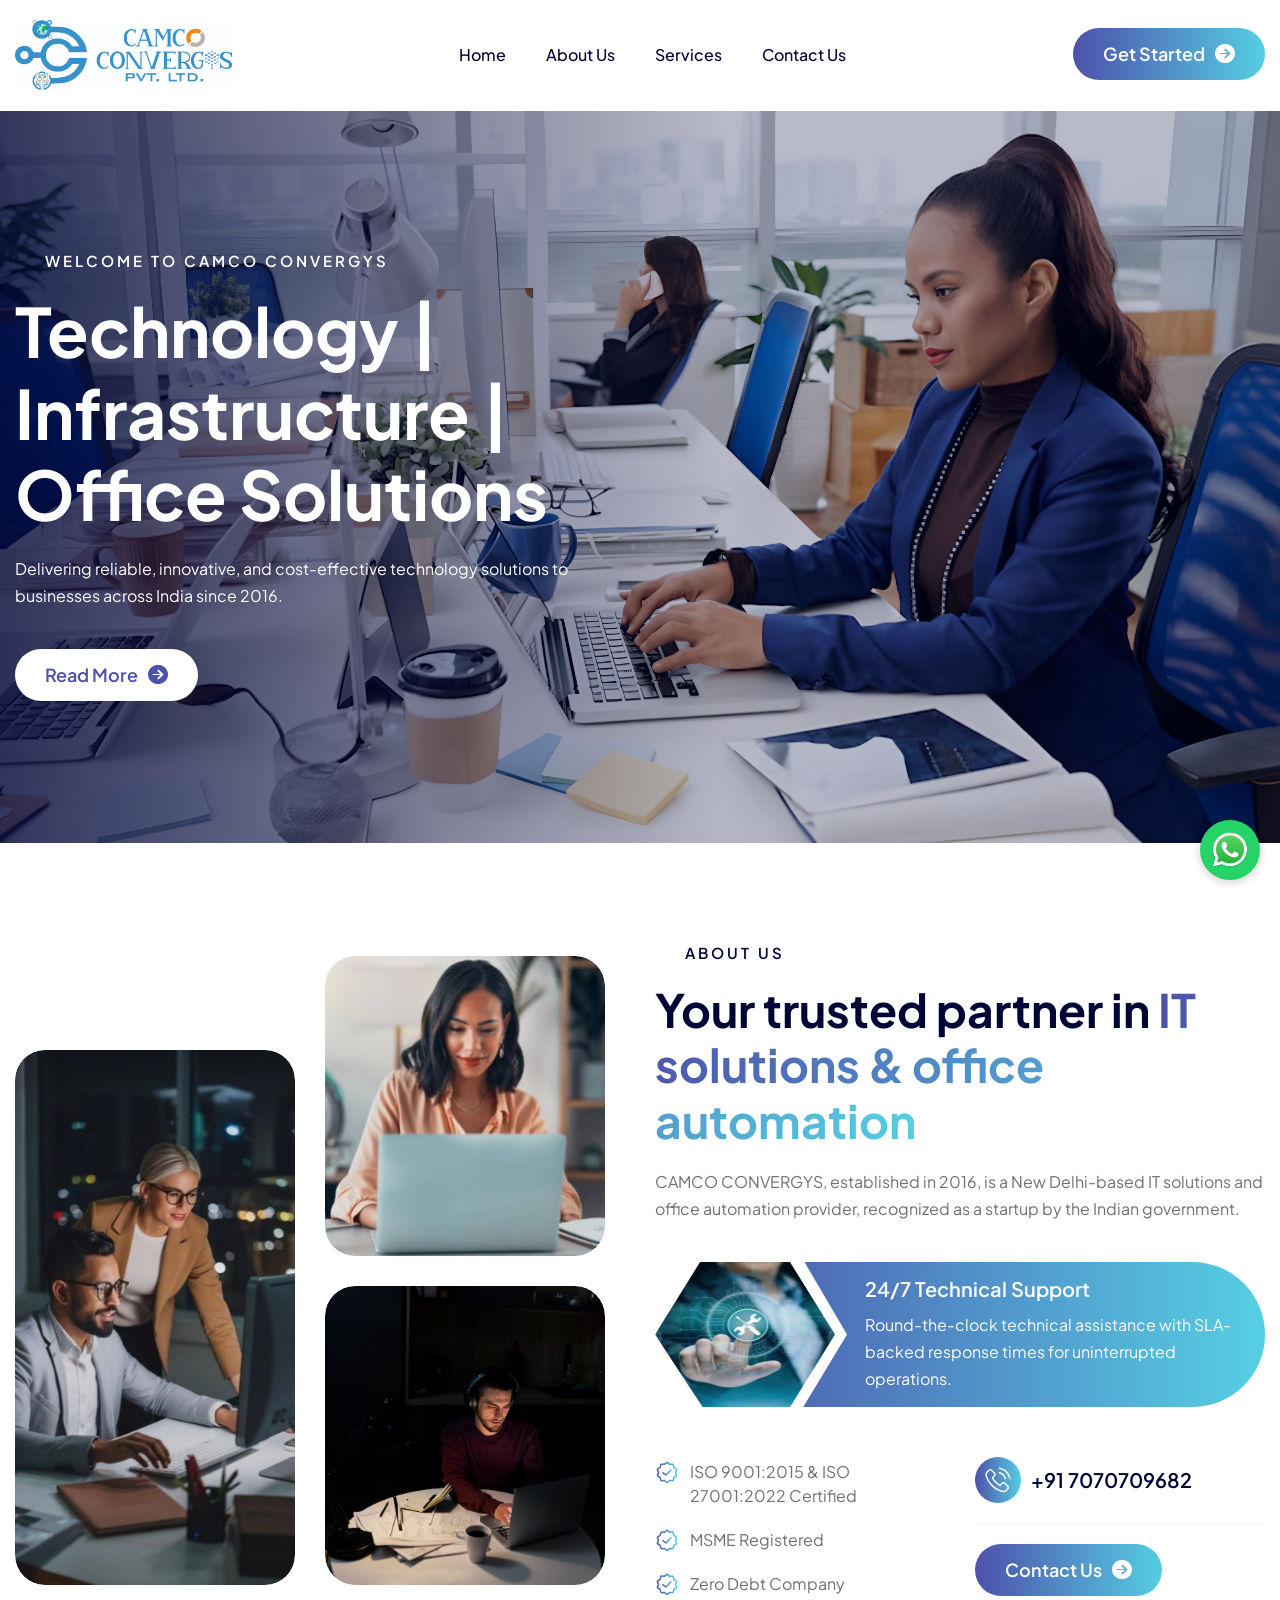
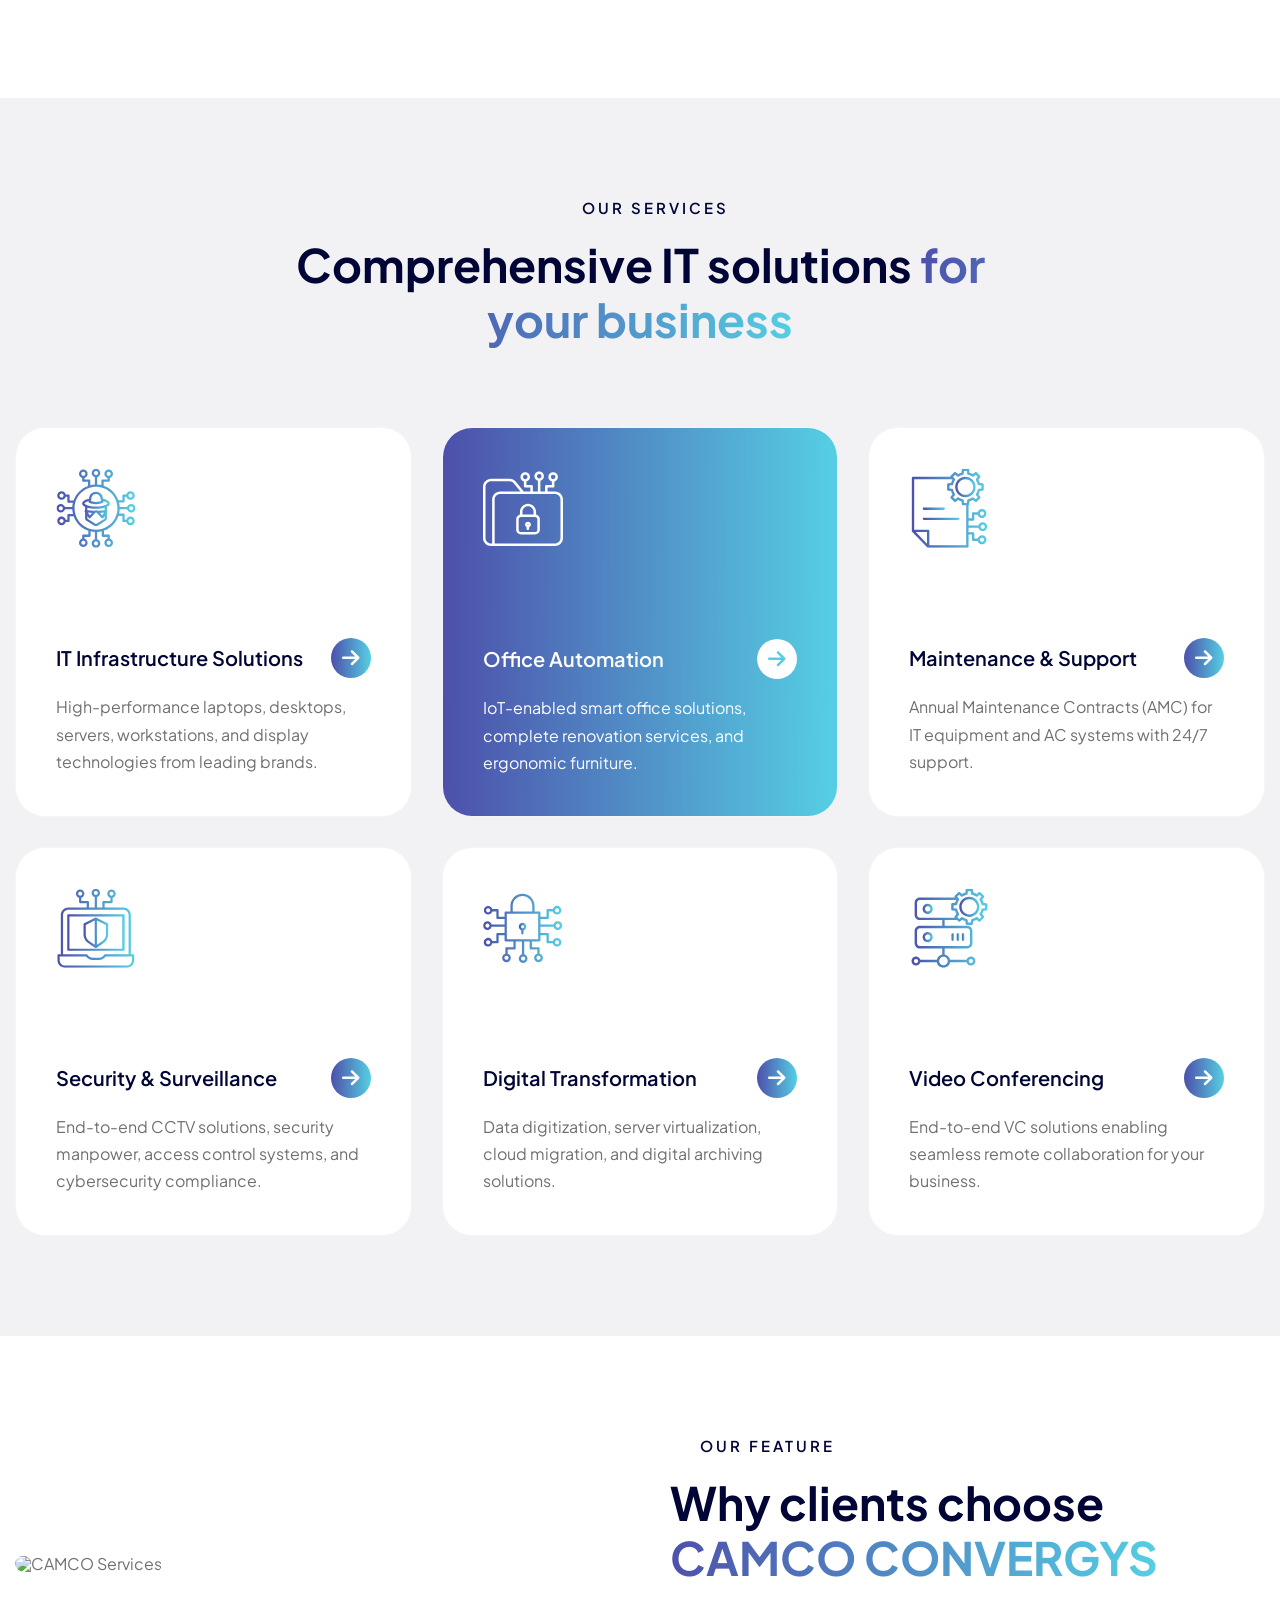
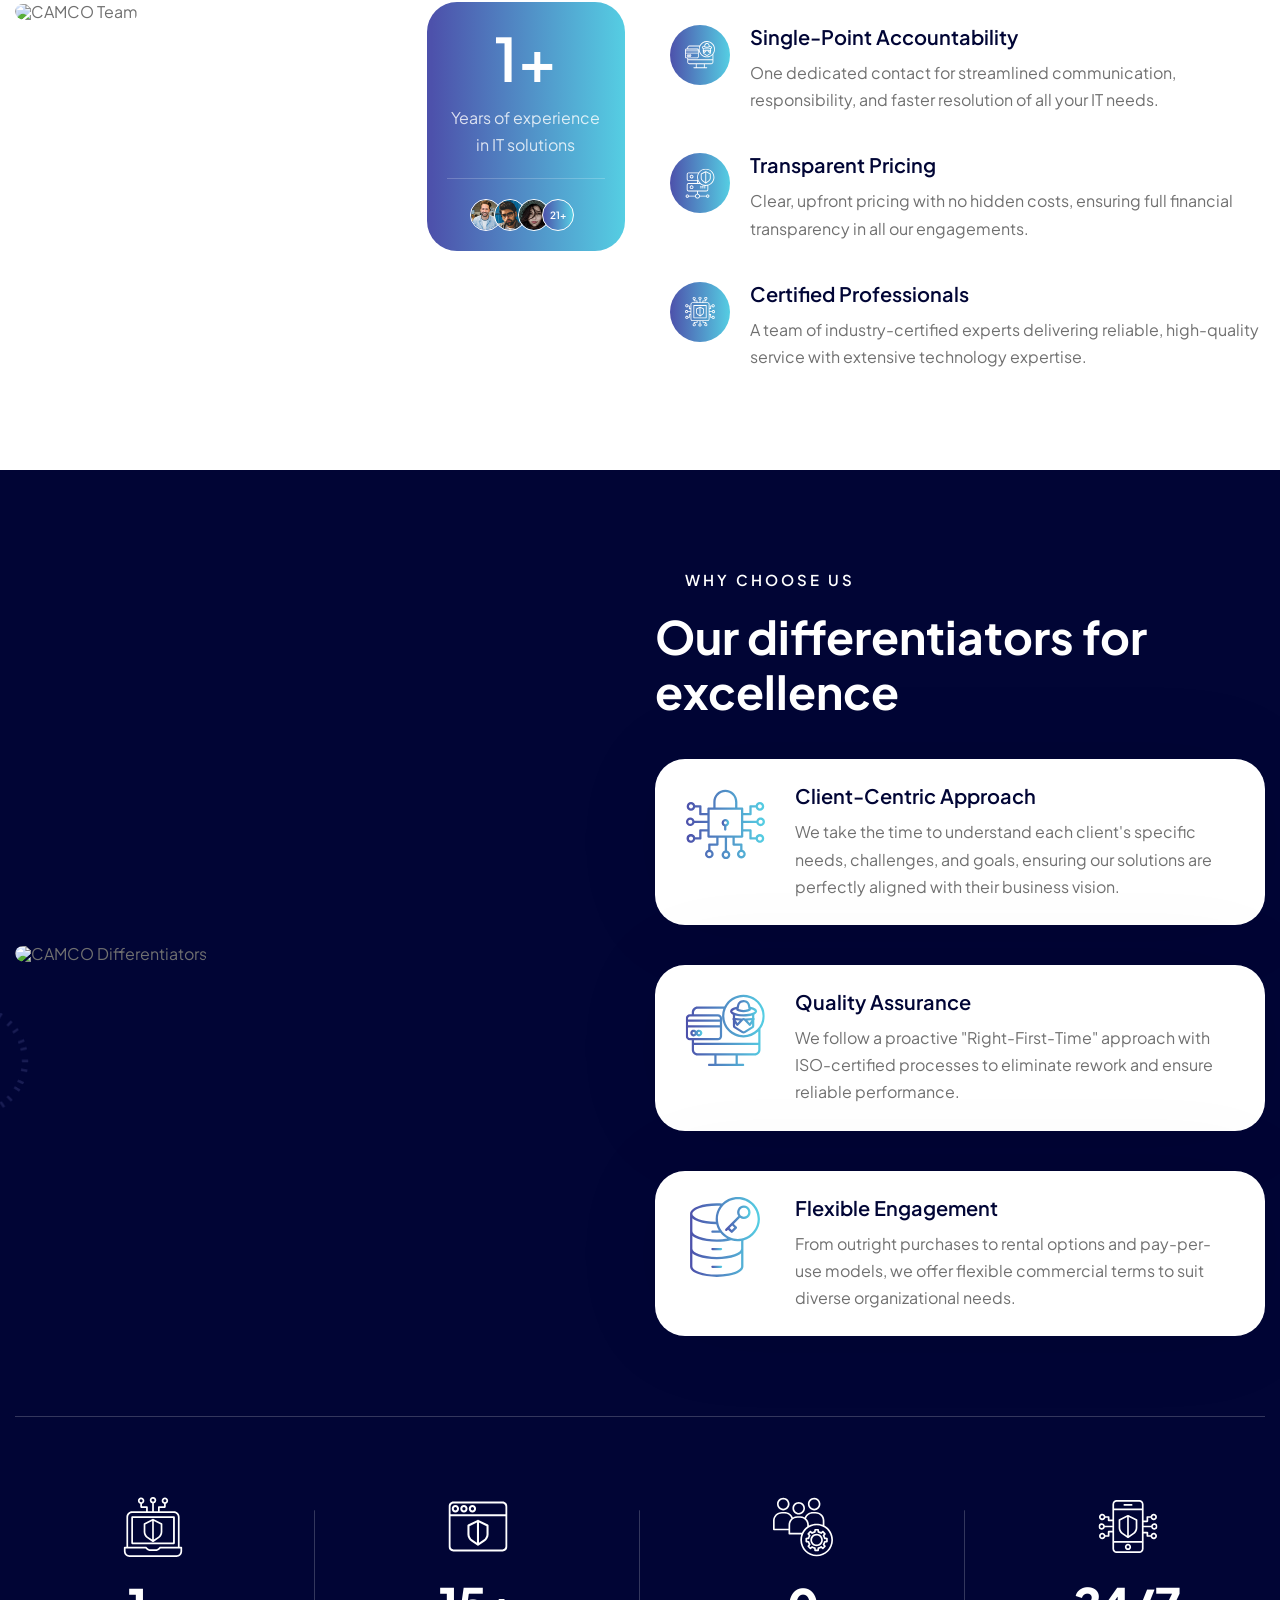
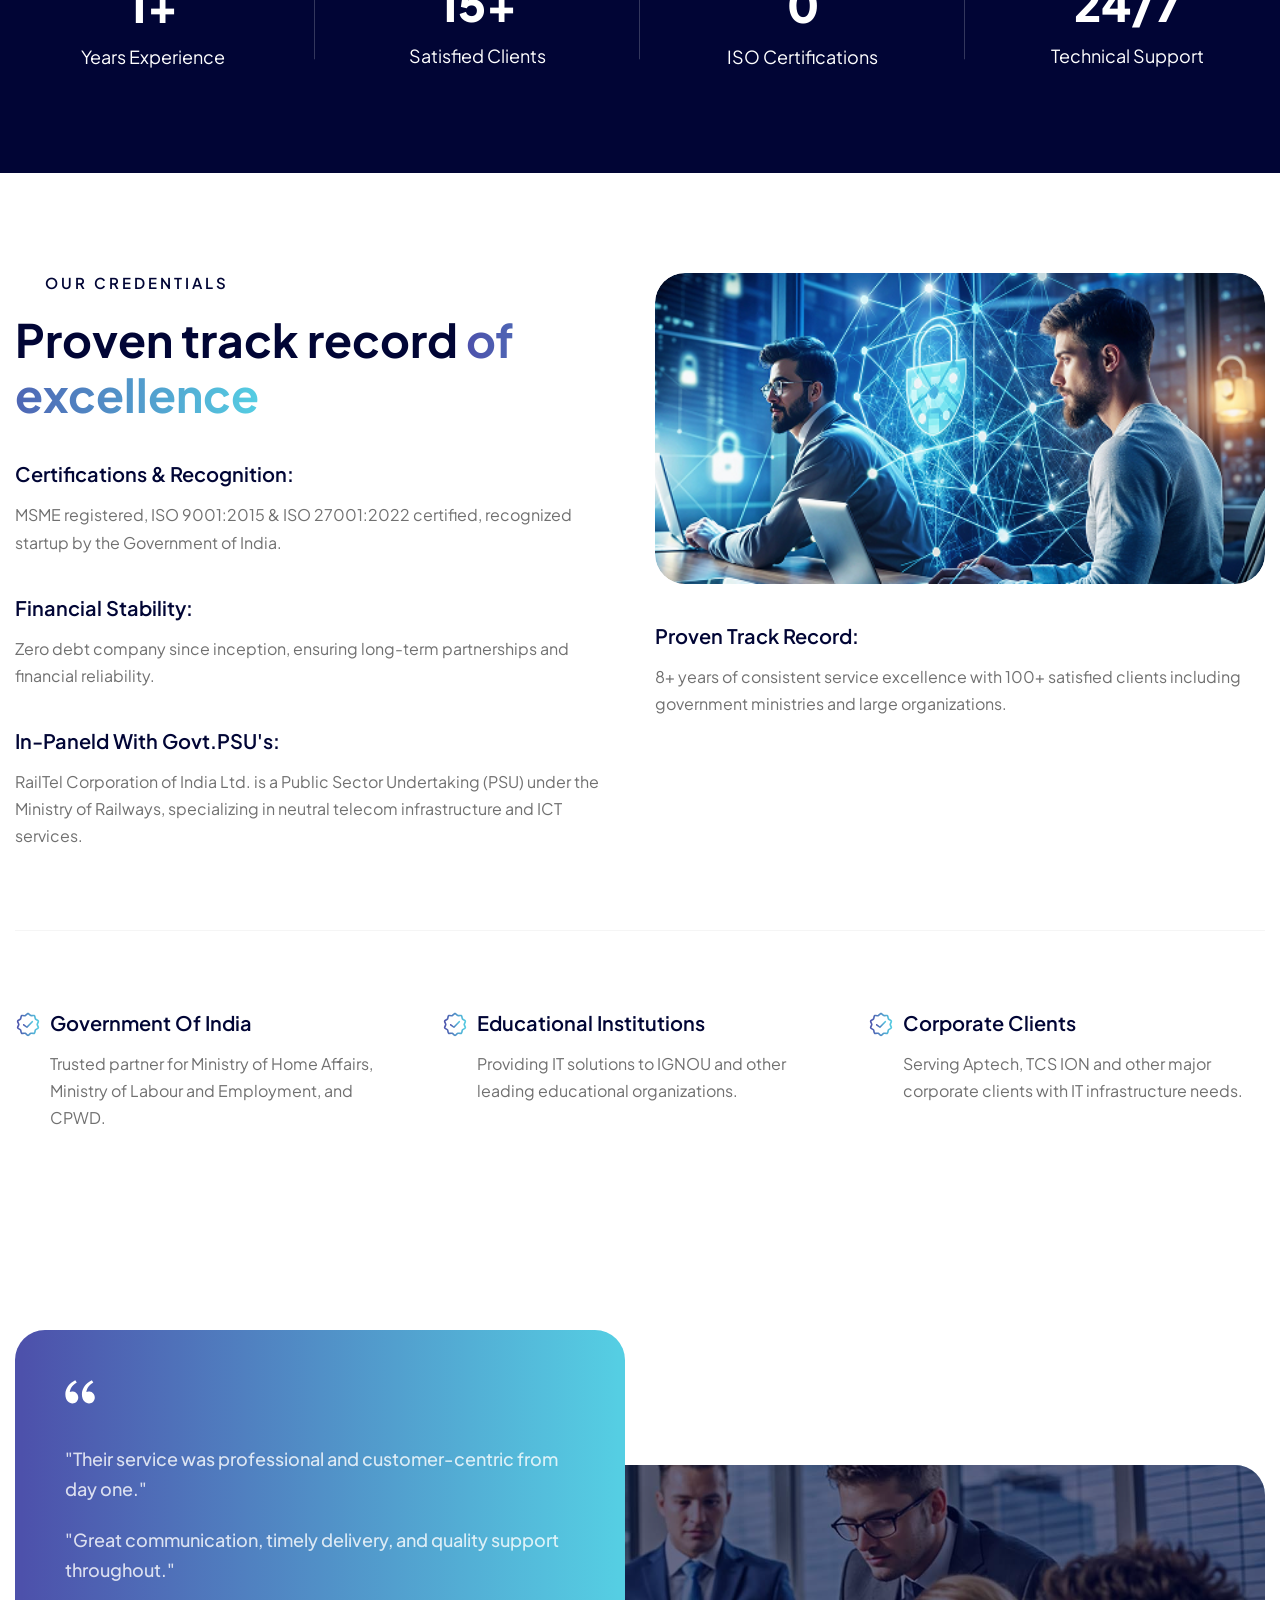
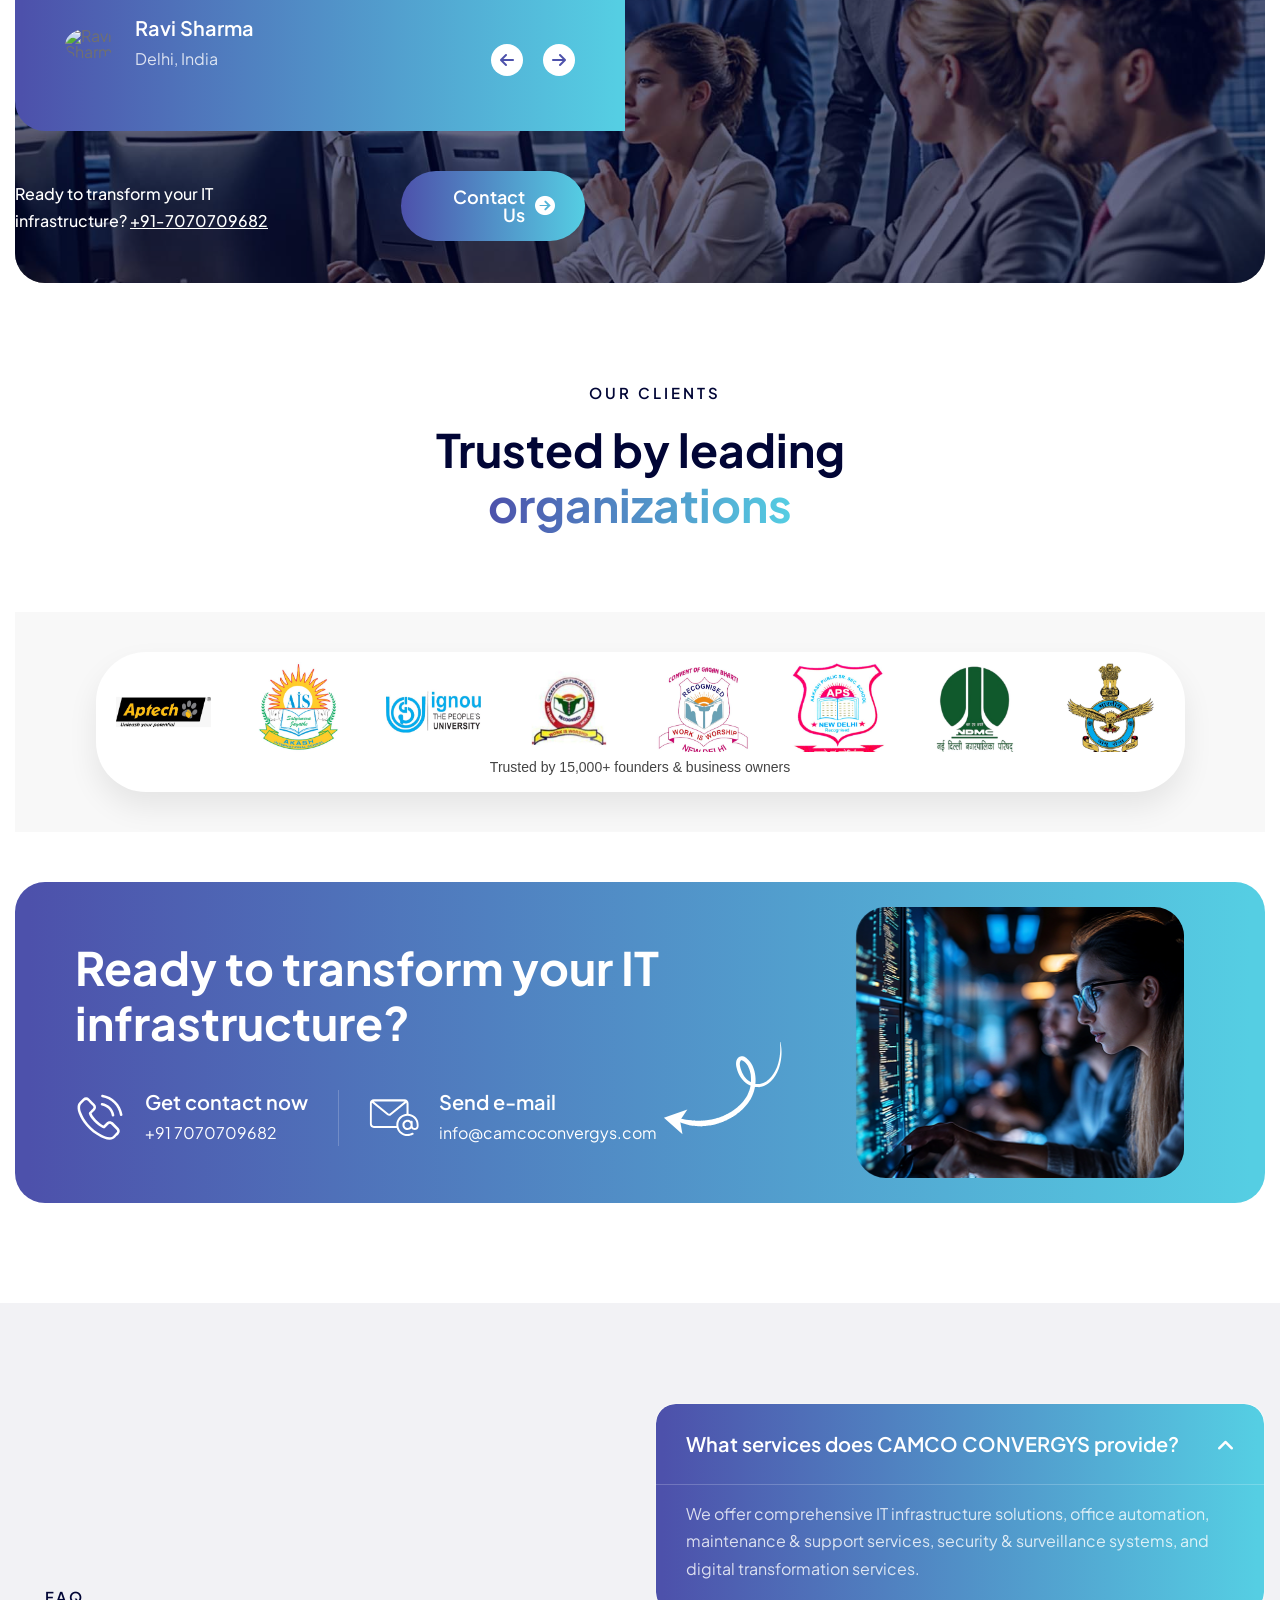
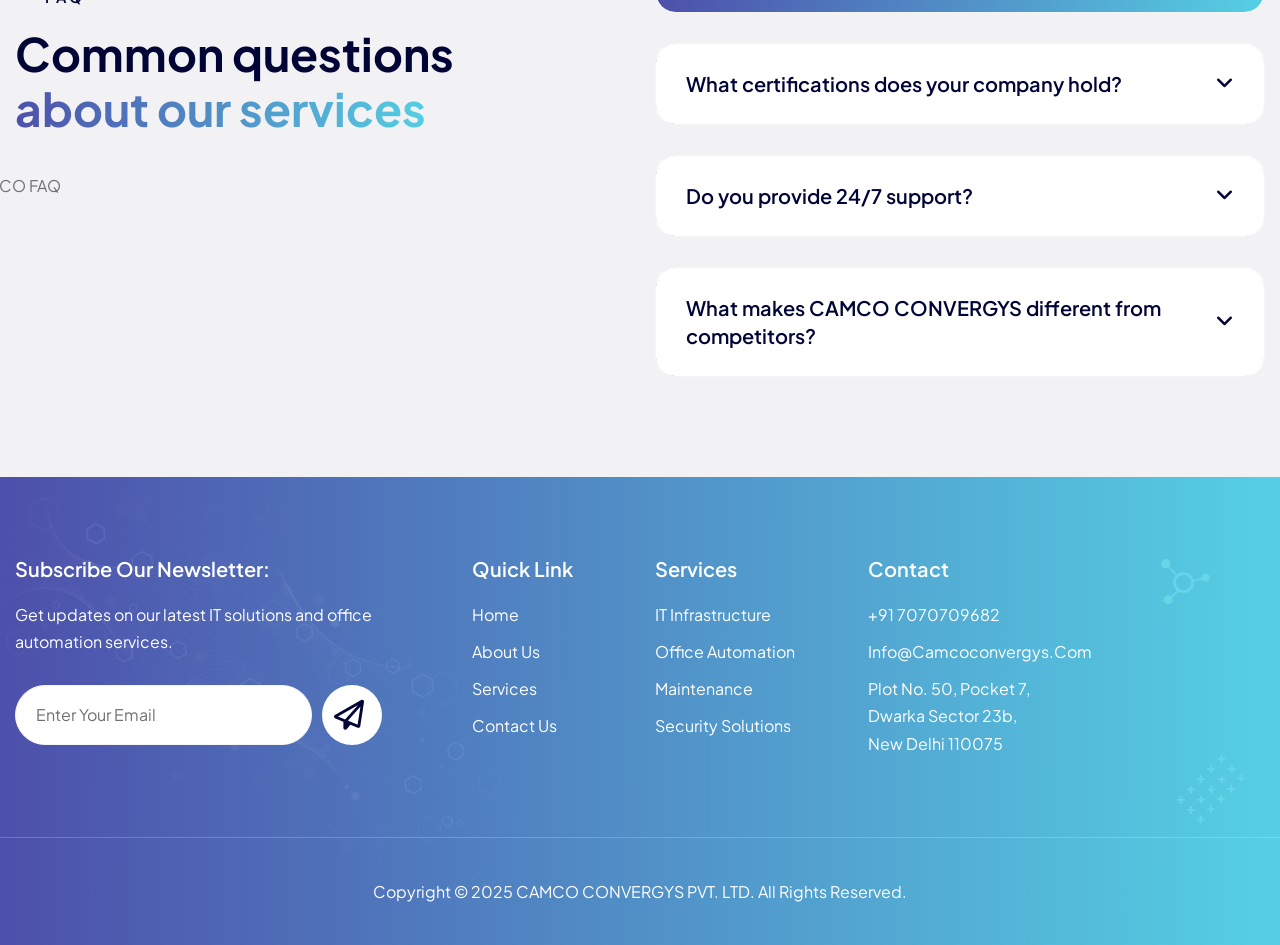
==== commit 1e91b6d0: "t" ====
--- a/index.html
+++ b/index.html
@@ -1758,4 +1758,5 @@
     <!-- Main Custom js file -->
     <script src="js/function.js"></script>
   </body>
+  
 </html>
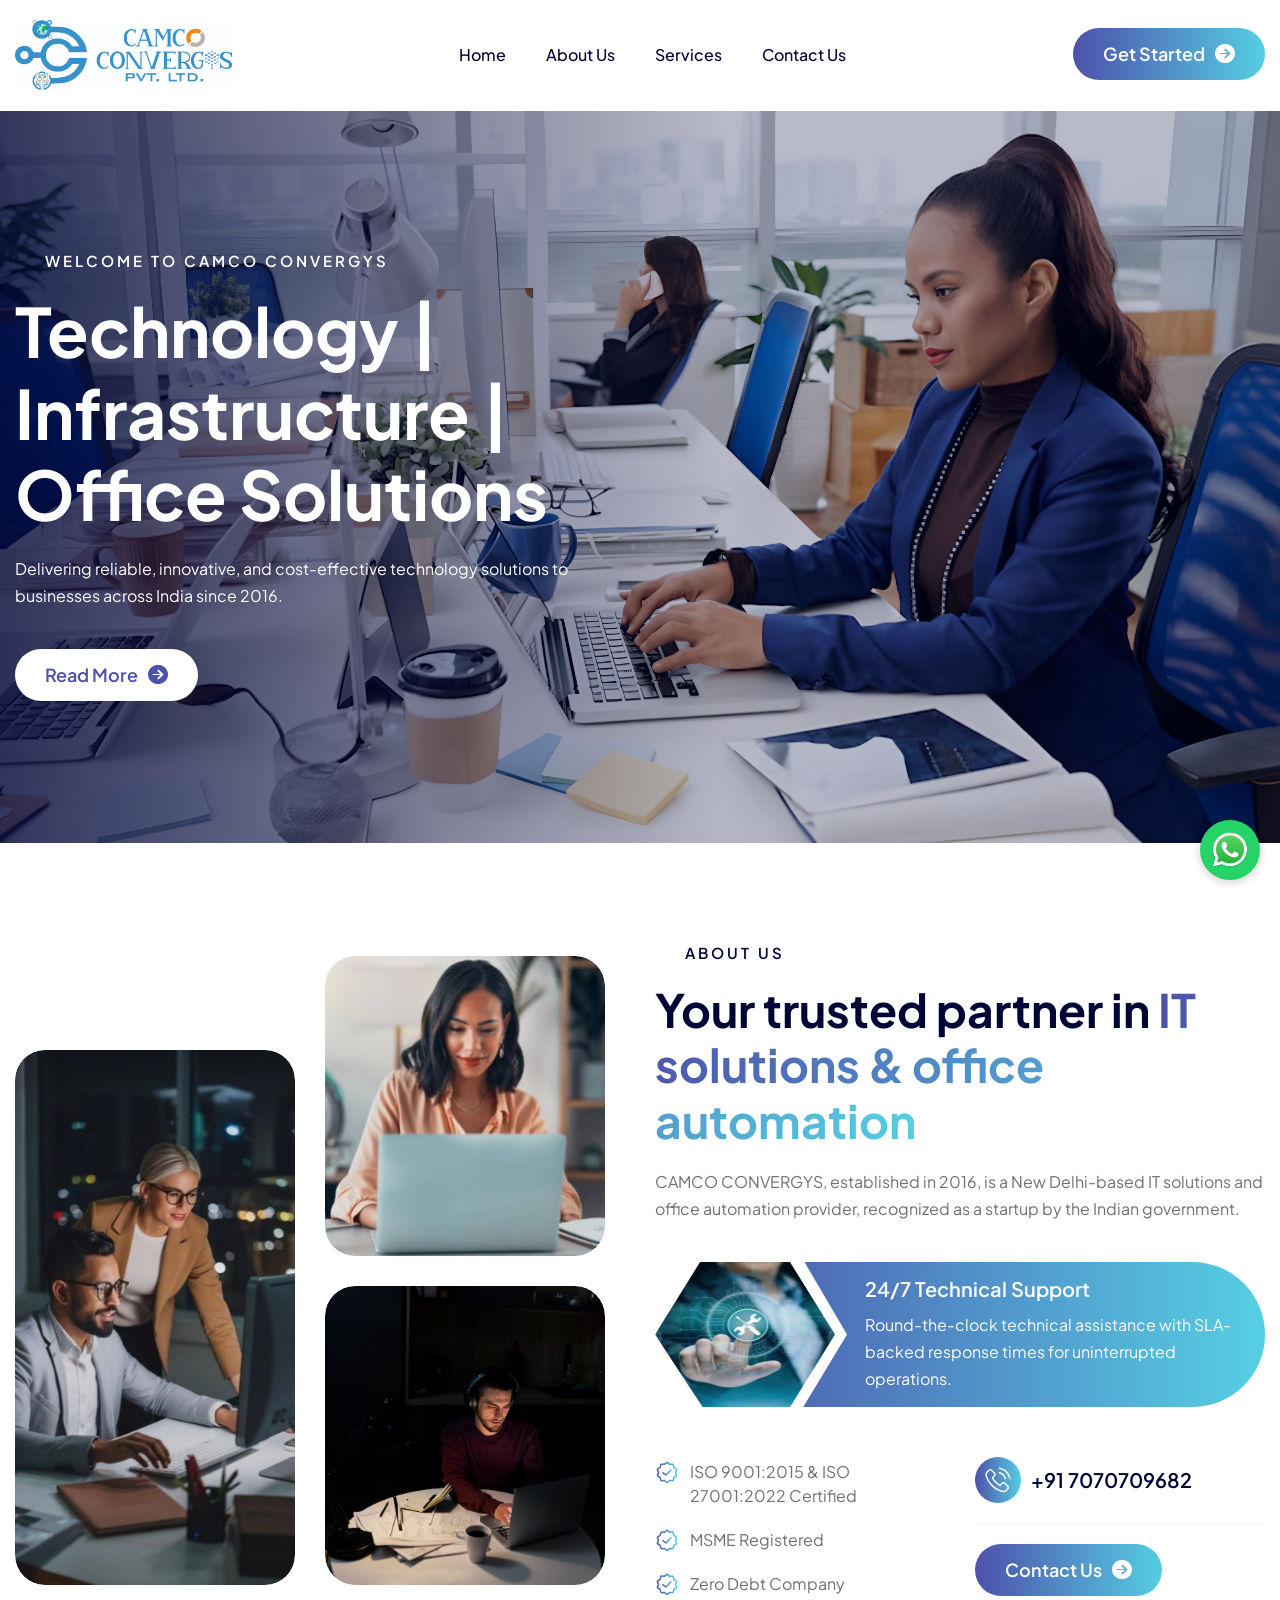
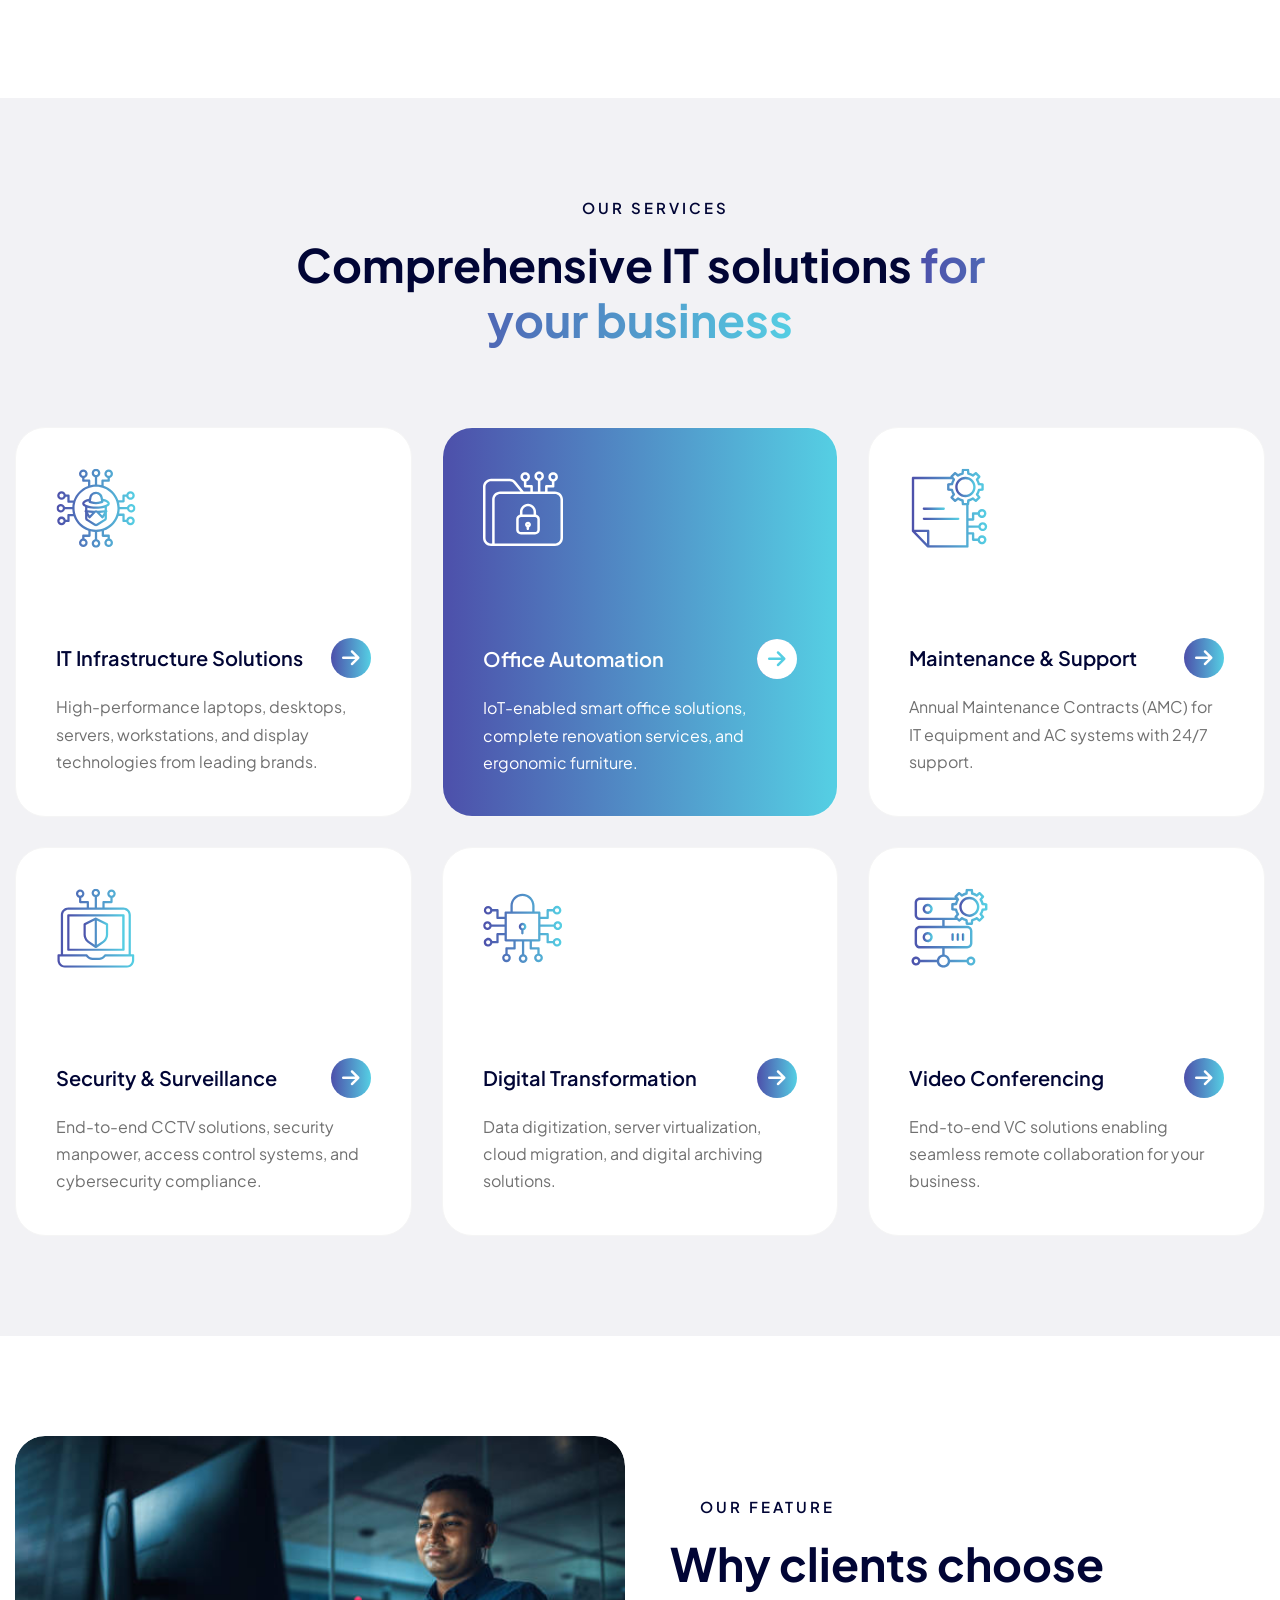
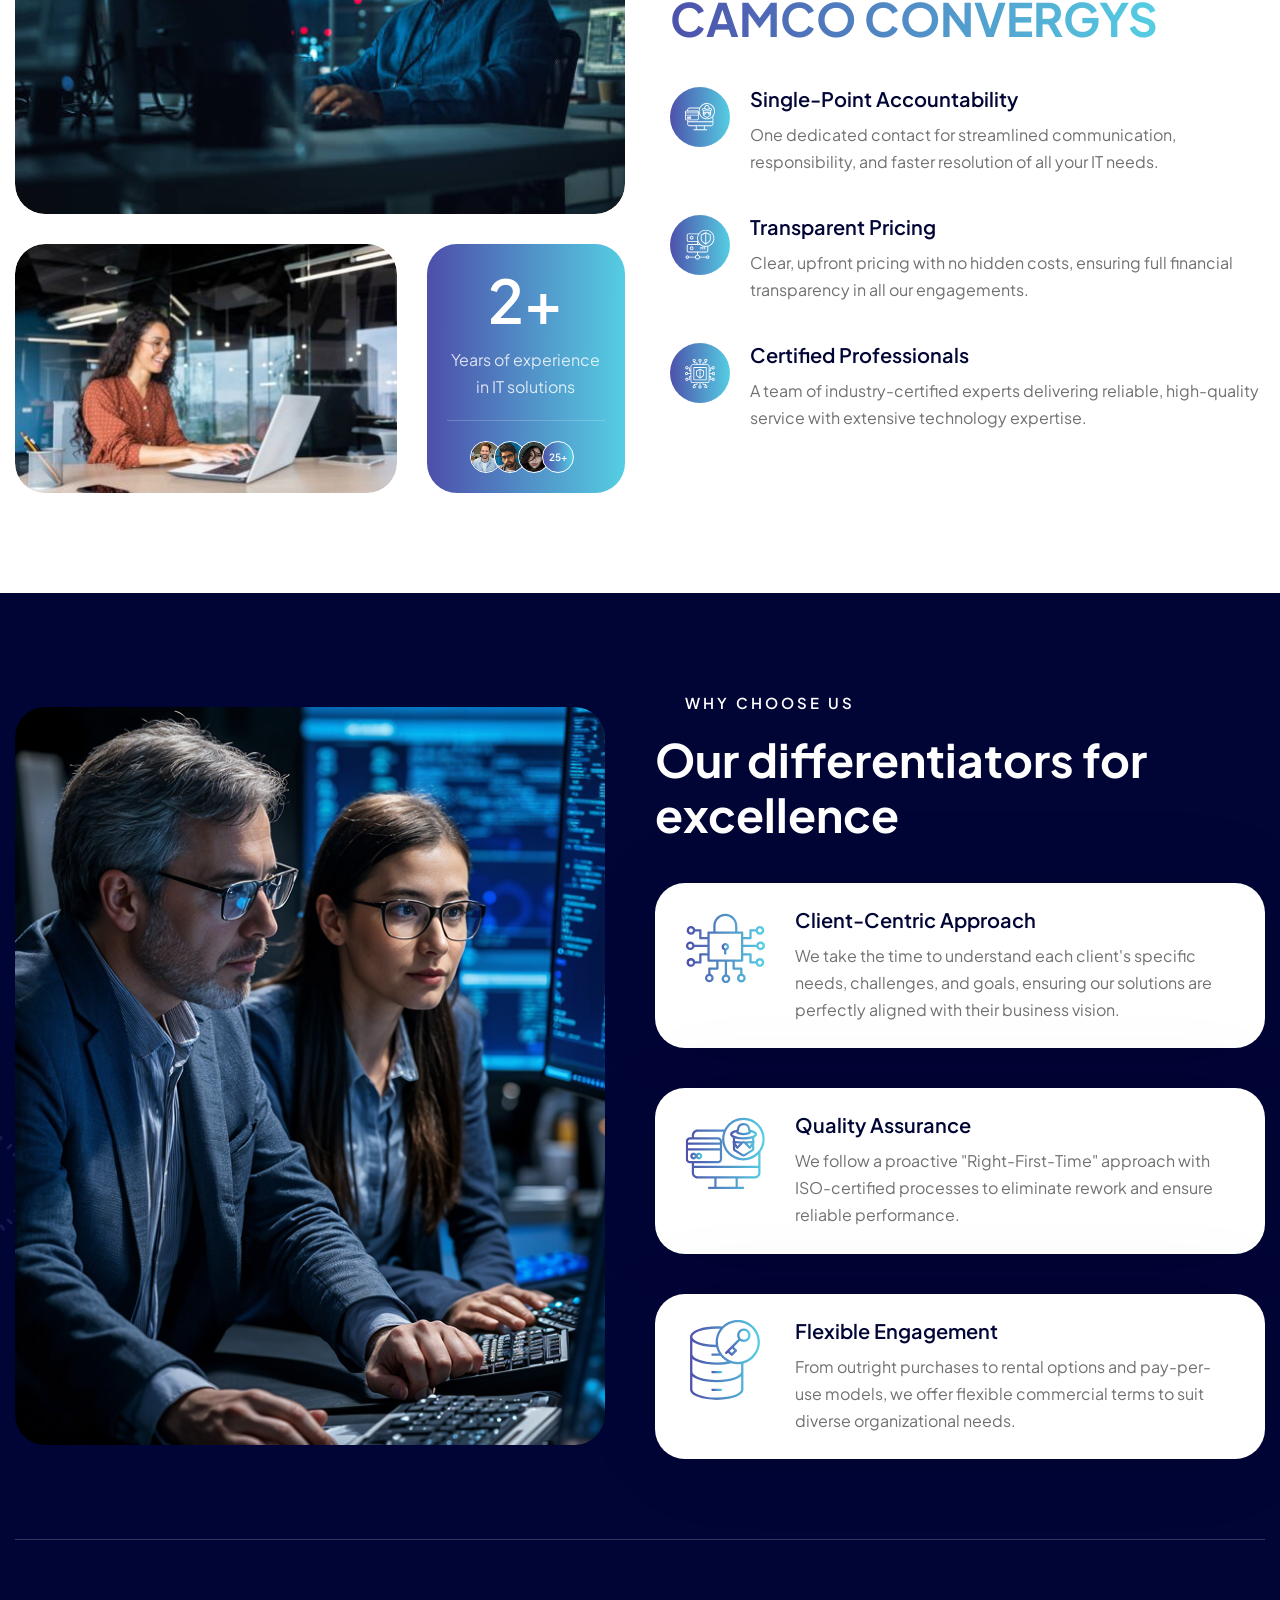
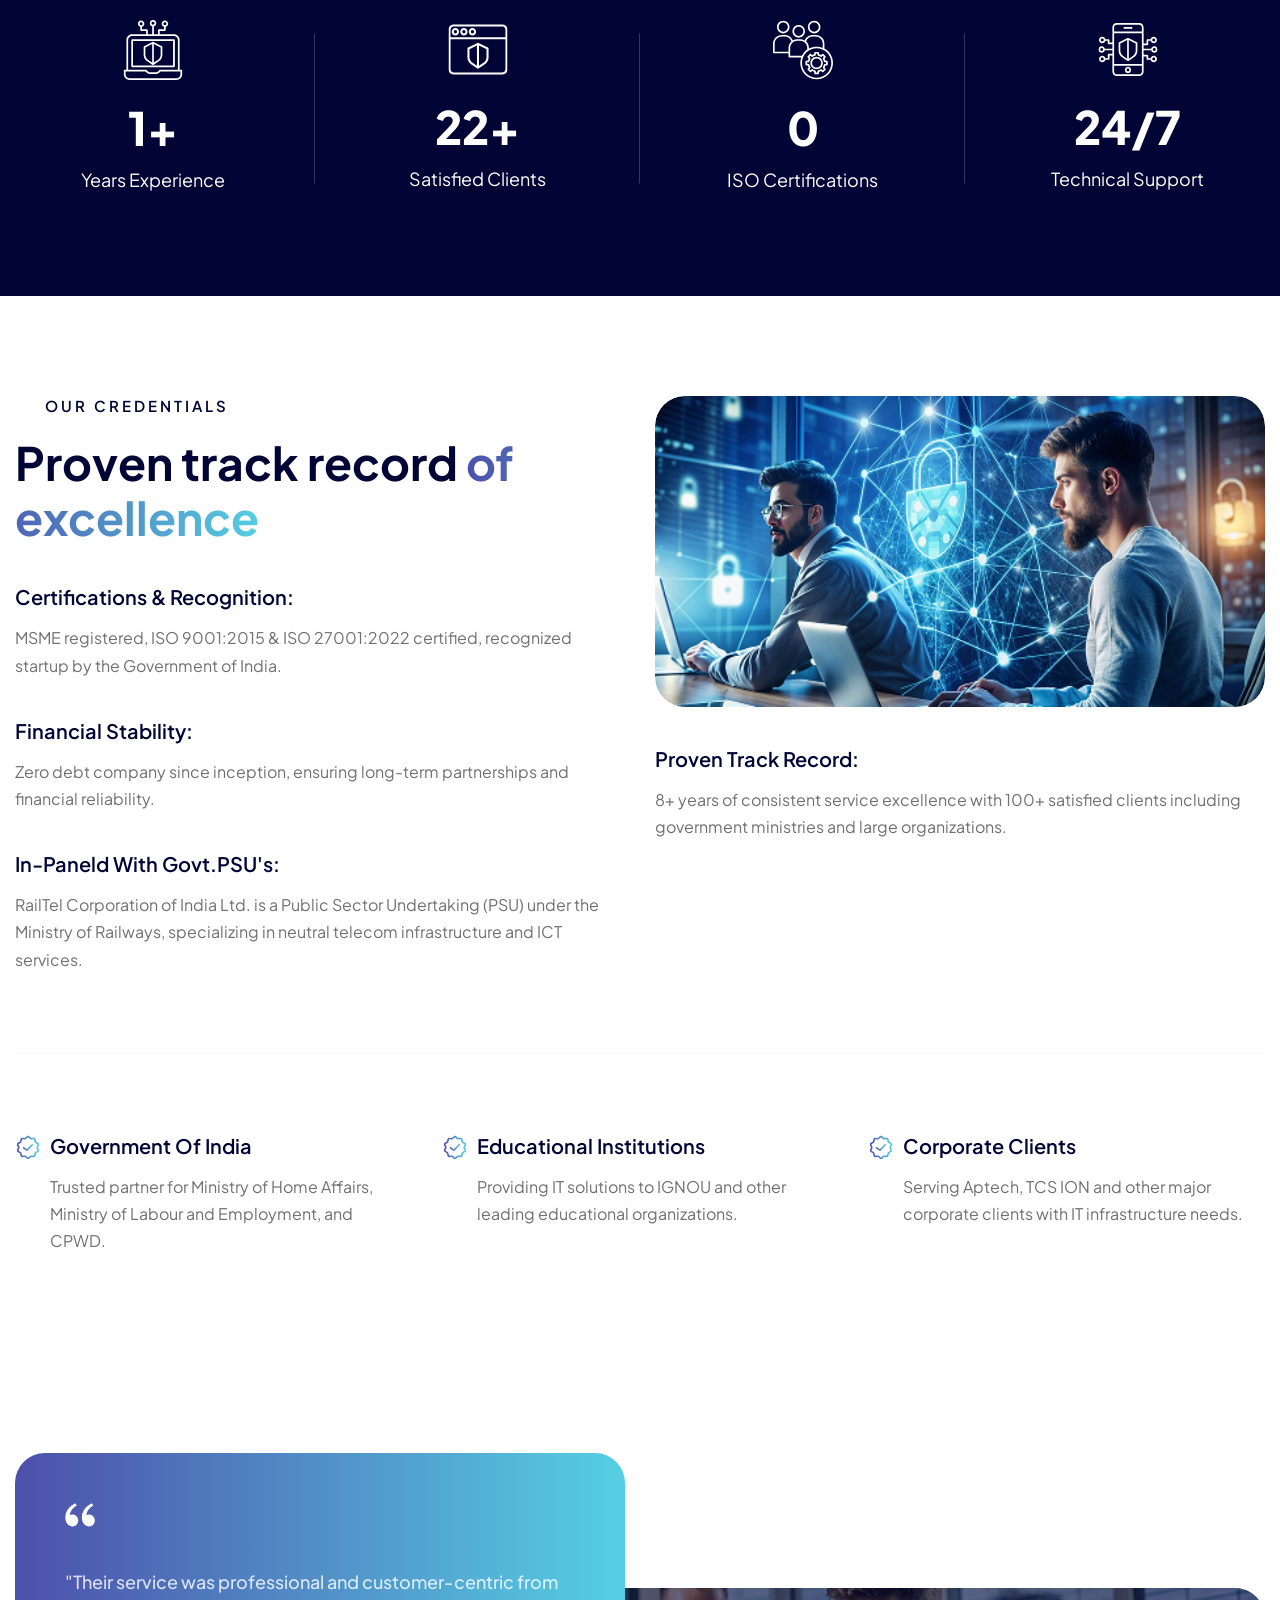
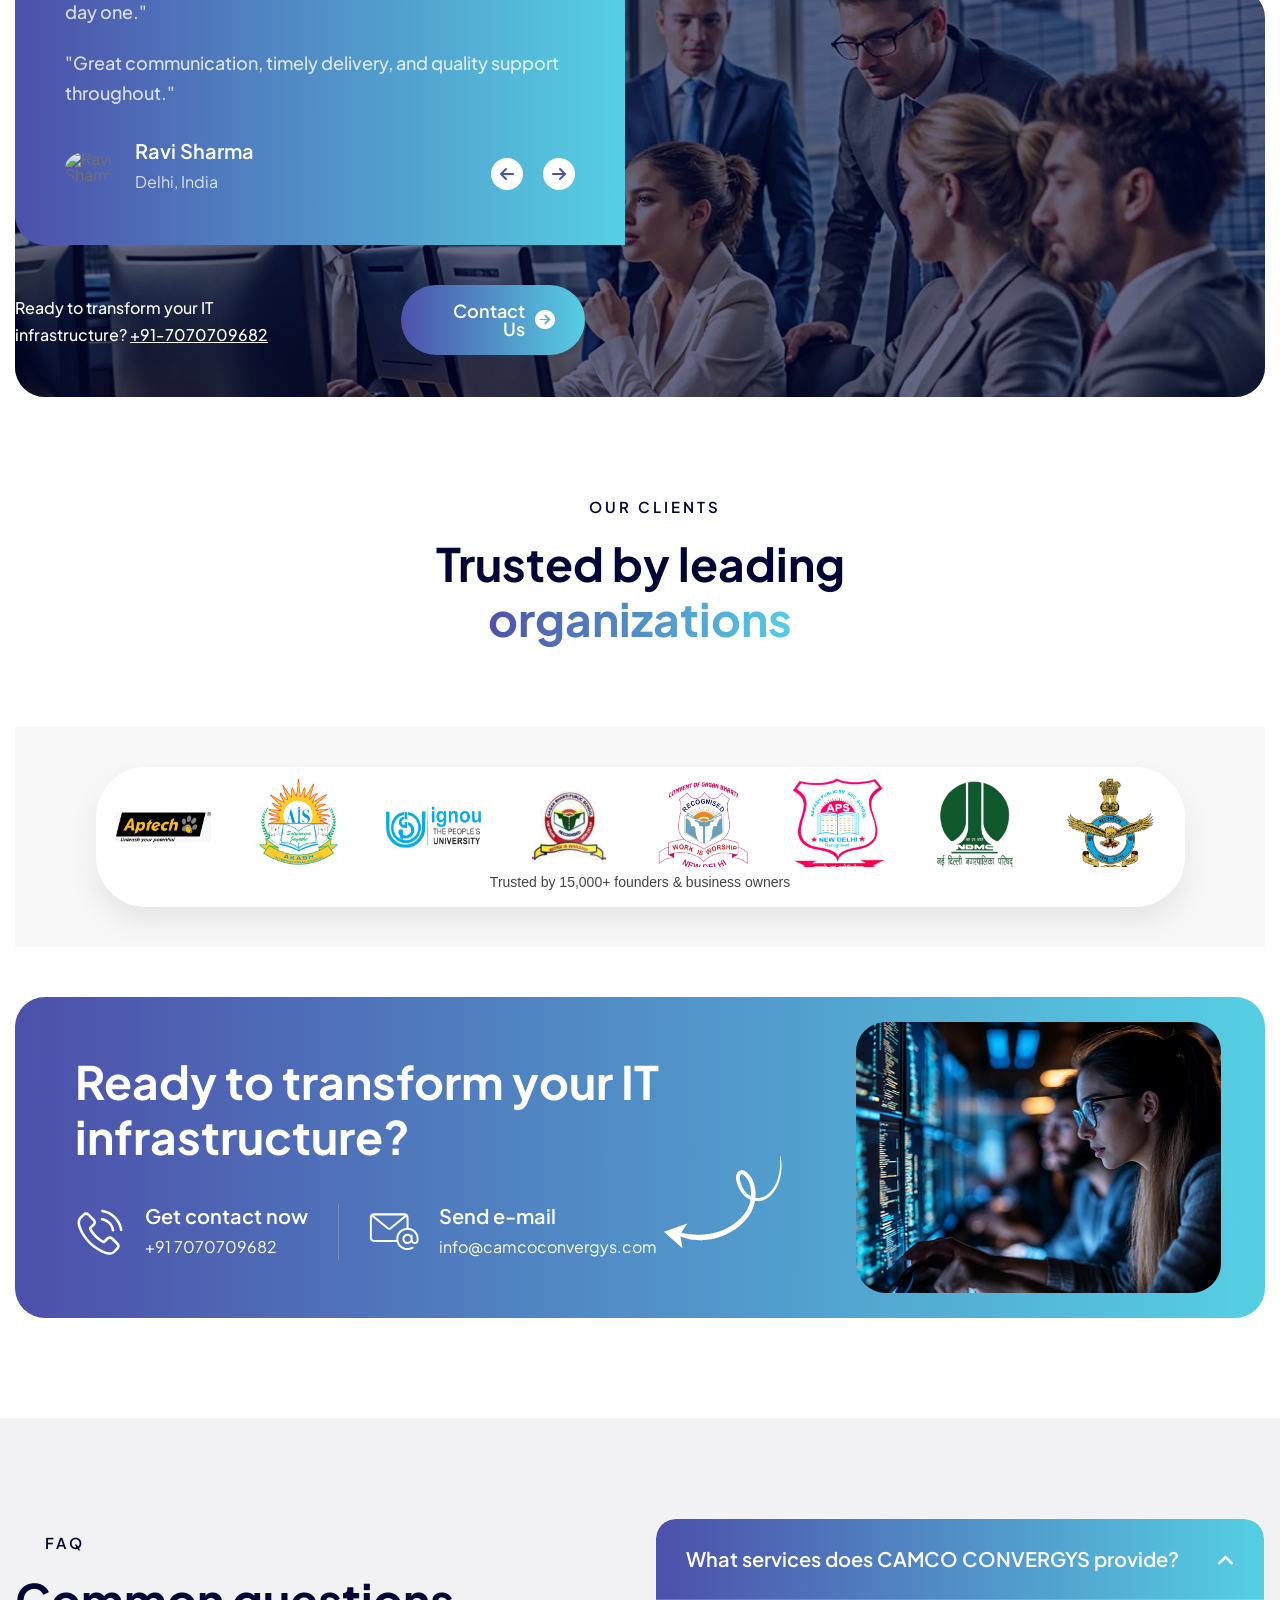
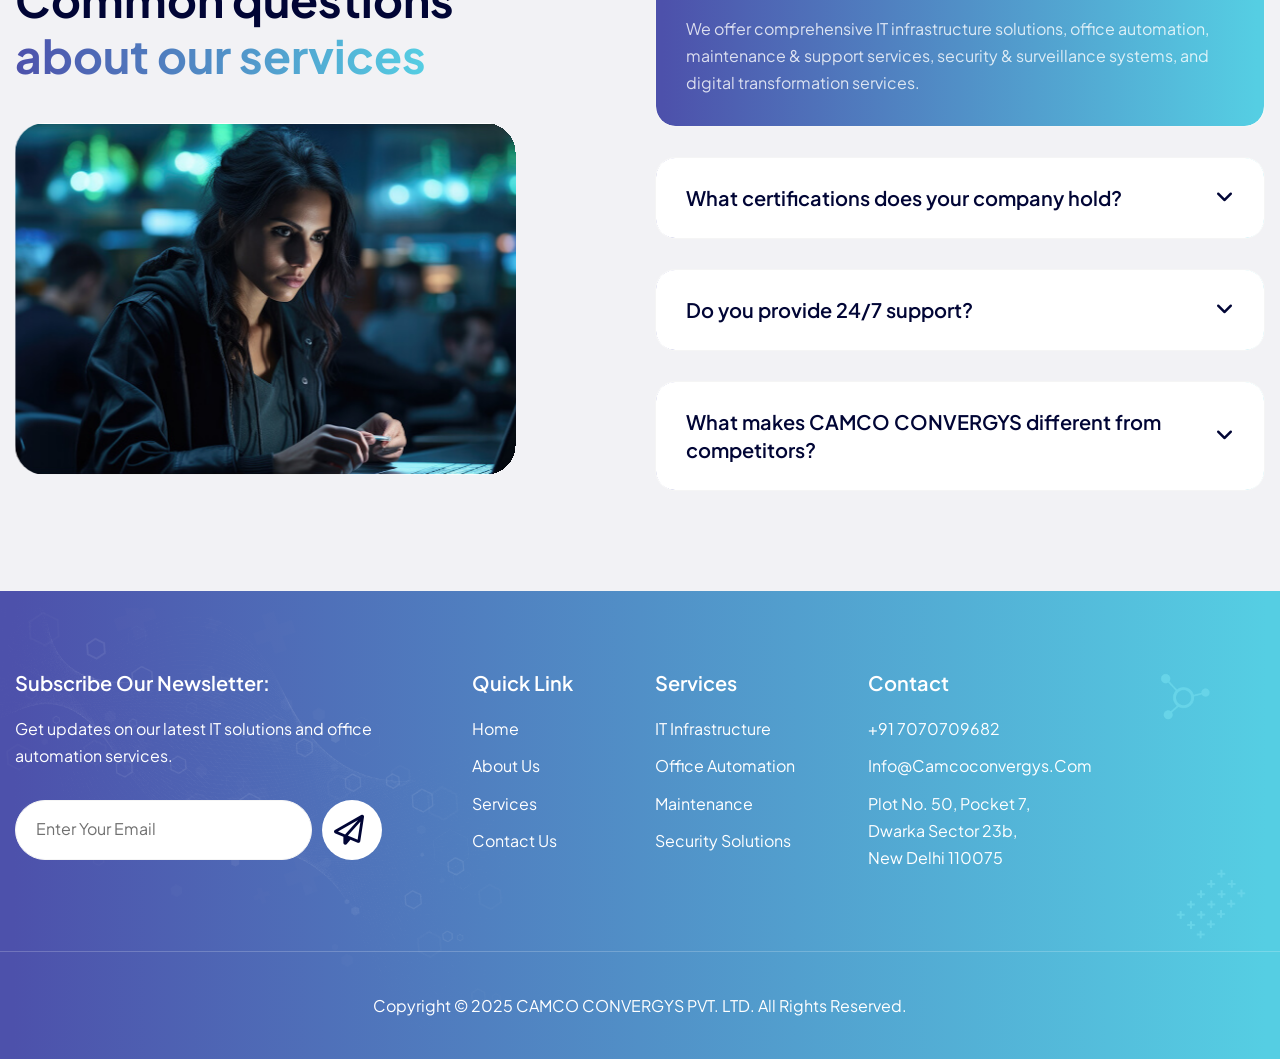
==== commit 8f133e83: "for testing without lazy loading" ====
--- a/index.html
+++ b/index.html
@@ -1672,59 +1672,7 @@
     <!-- Main Footer Section End -->
 
     <!-- for lazy loading -->
-    <script>
-      document.addEventListener("DOMContentLoaded", function () {
-        const lazyElements = document.querySelectorAll(
-          "img, iframe, video source",
-        );
-
-        // Step 1: Move src to data-src if not already set
-        lazyElements.forEach((el) => {
-          if (!el.dataset.src && el.src) {
-            el.dataset.src = el.src;
-            el.removeAttribute("src"); // prevent immediate loading
-          }
-        });
-
-        // Step 2: Lazy load with IntersectionObserver
-        if ("IntersectionObserver" in window) {
-          let observer = new IntersectionObserver(function (entries, observer) {
-            entries.forEach((entry) => {
-              if (entry.isIntersecting) {
-                const el = entry.target;
-
-                if (el.dataset.src) {
-                  el.src = el.dataset.src;
-                  // console.log("Lazy loading:", el.dataset.src); //only for test
-                }
-
-                if (el.tagName === "SOURCE") {
-                  const video = el.closest("video");
-                  if (video) video.load();
-                }
-
-                observer.unobserve(el);
-              }
-            });
-          });
-
-          lazyElements.forEach((el) => {
-            if (el.dataset.src) observer.observe(el);
-          });
-        } else {
-          // Fallback for older browsers
-          lazyElements.forEach((el) => {
-            if (el.dataset.src) {
-              el.src = el.dataset.src;
-              if (el.tagName === "SOURCE") {
-                const video = el.closest("video");
-                if (video) video.load();
-              }
-            }
-          });
-        }
-      });
-    </script>
+   
 
     <!-- Jquery Library File -->
     <script src="js/jquery-3.7.1.min.js"></script>
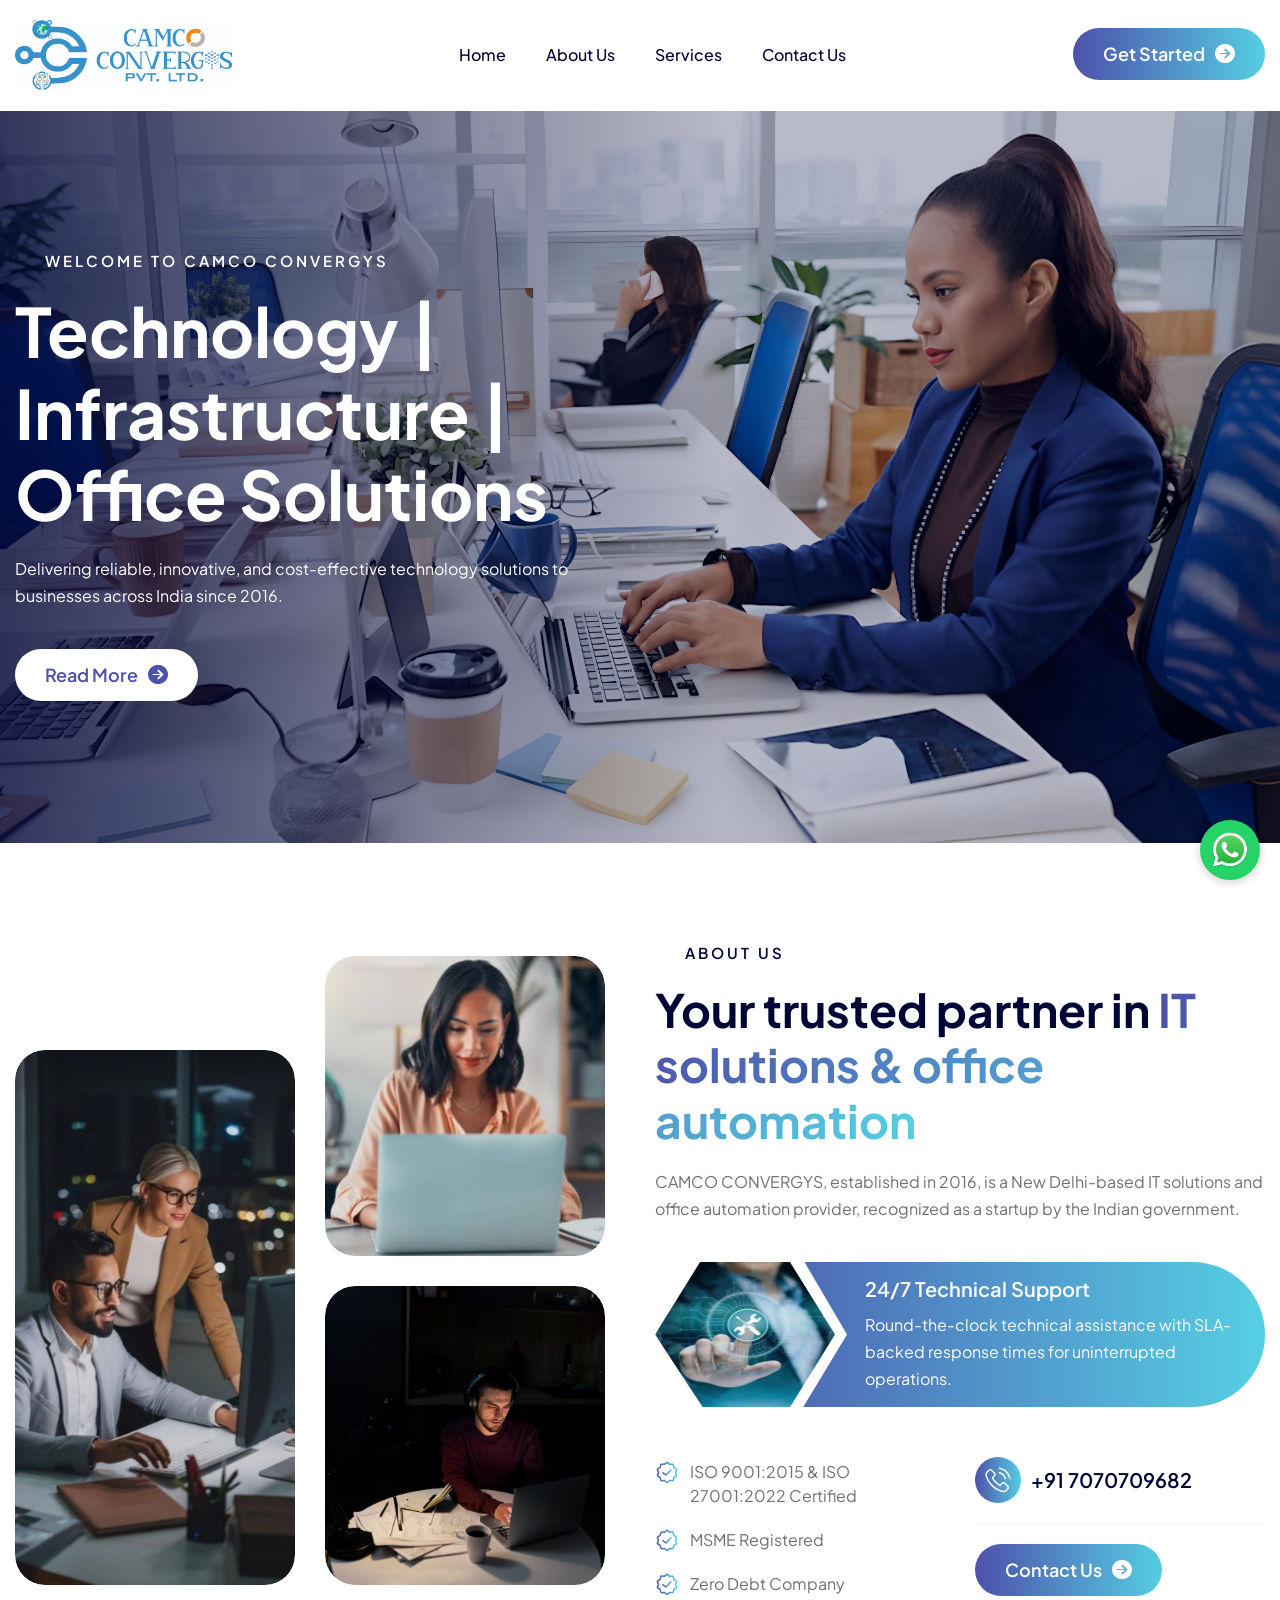
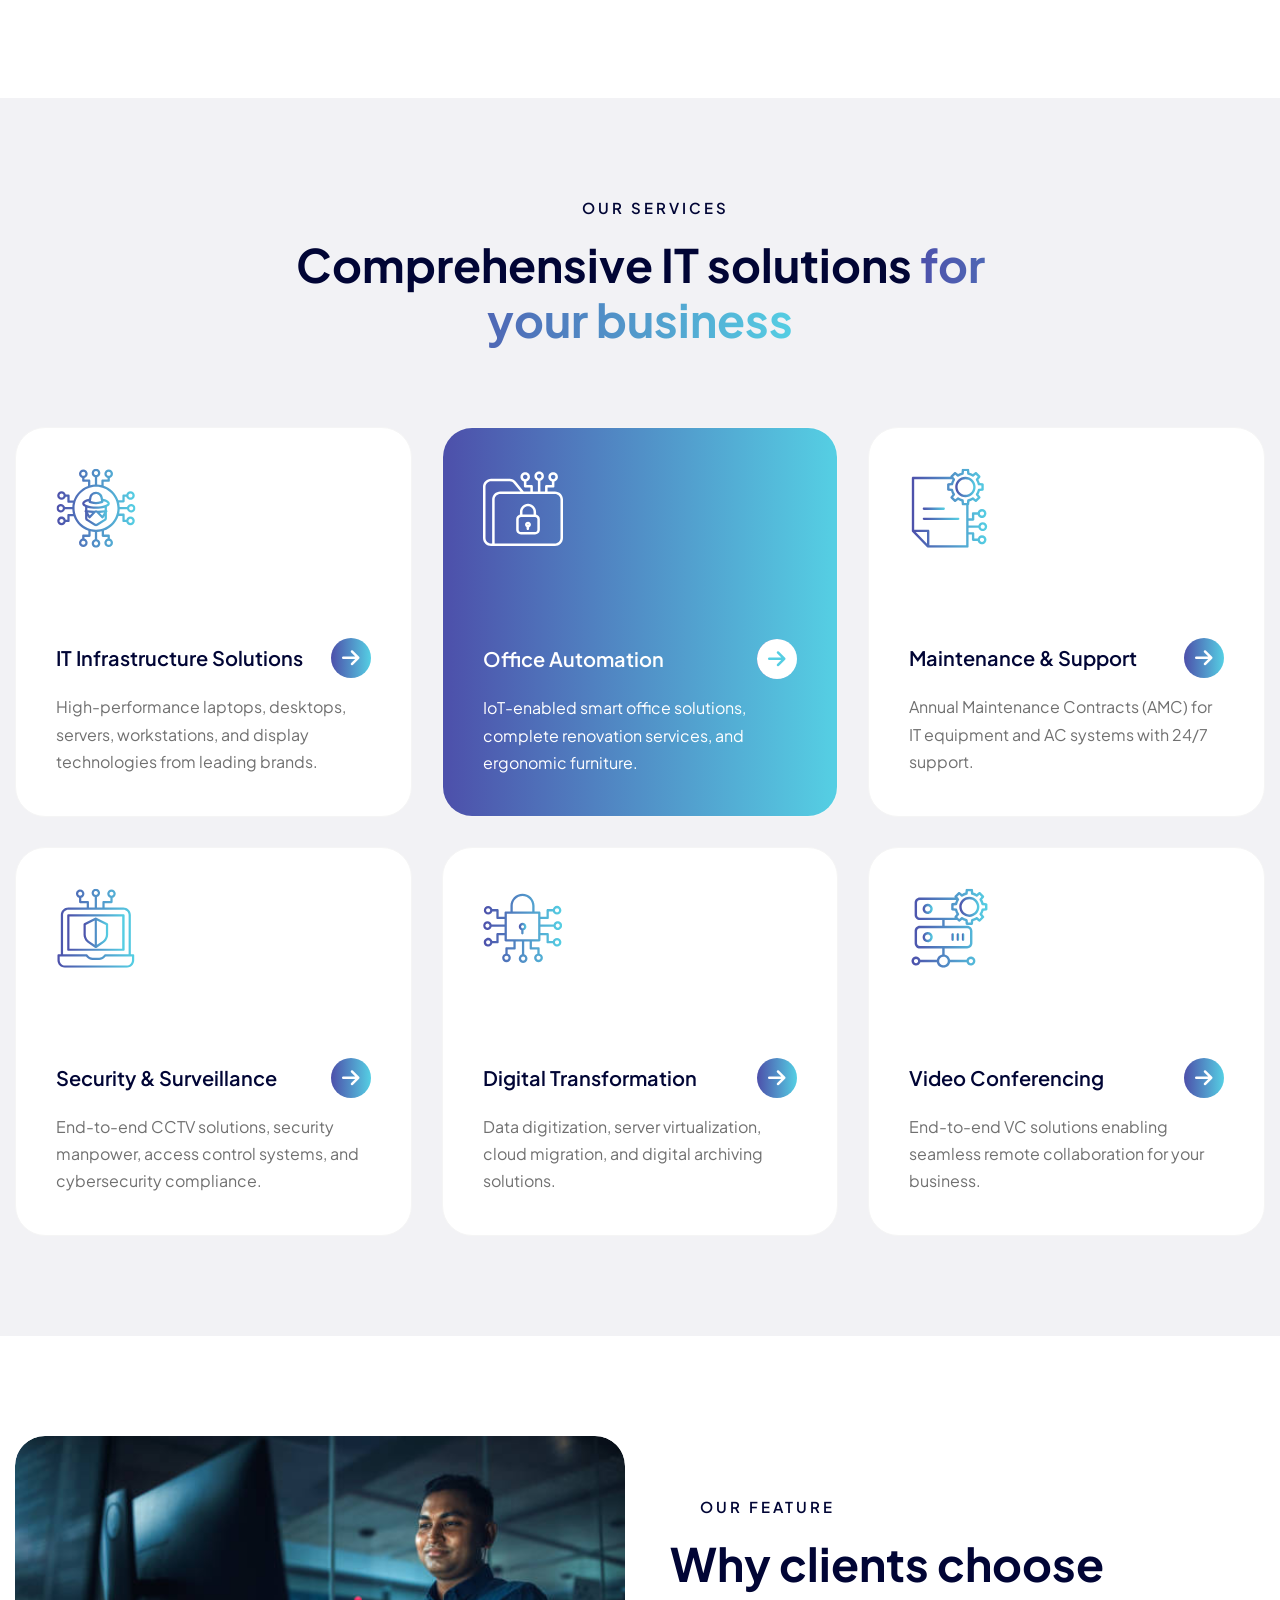
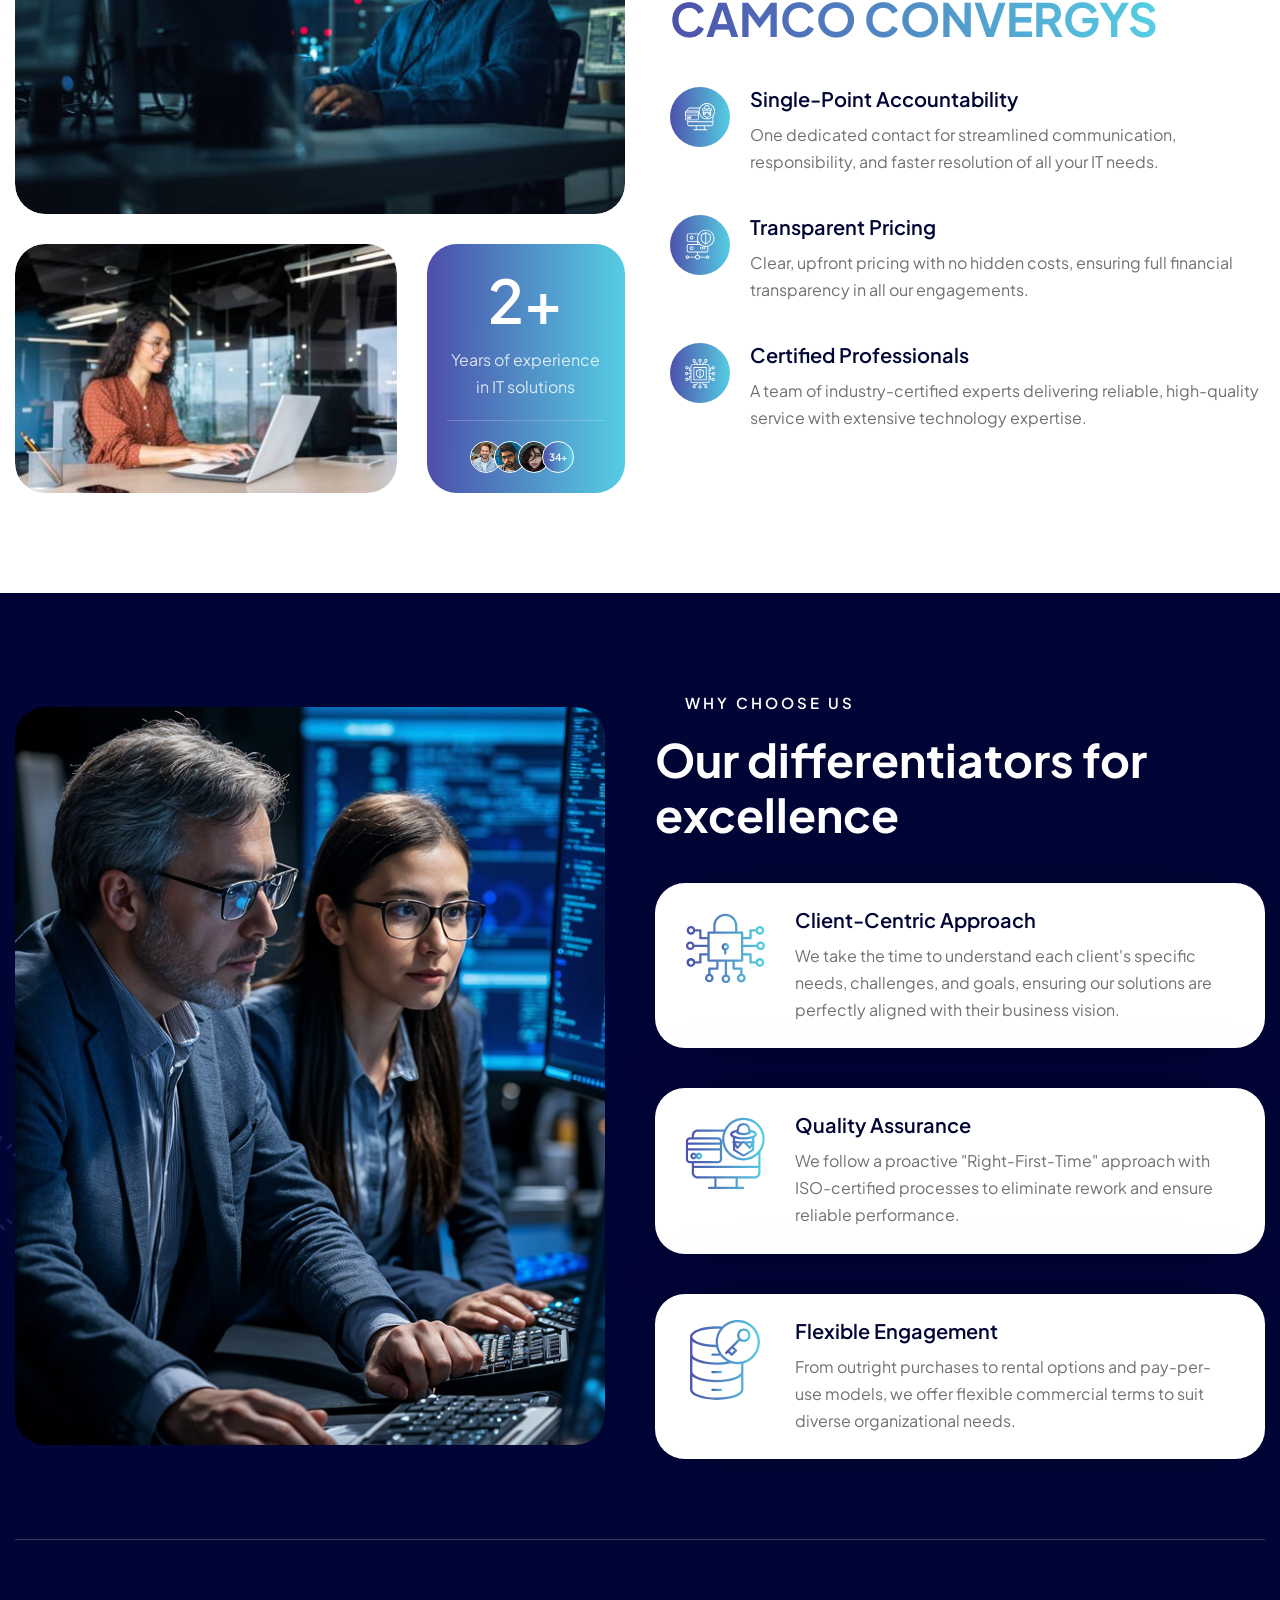
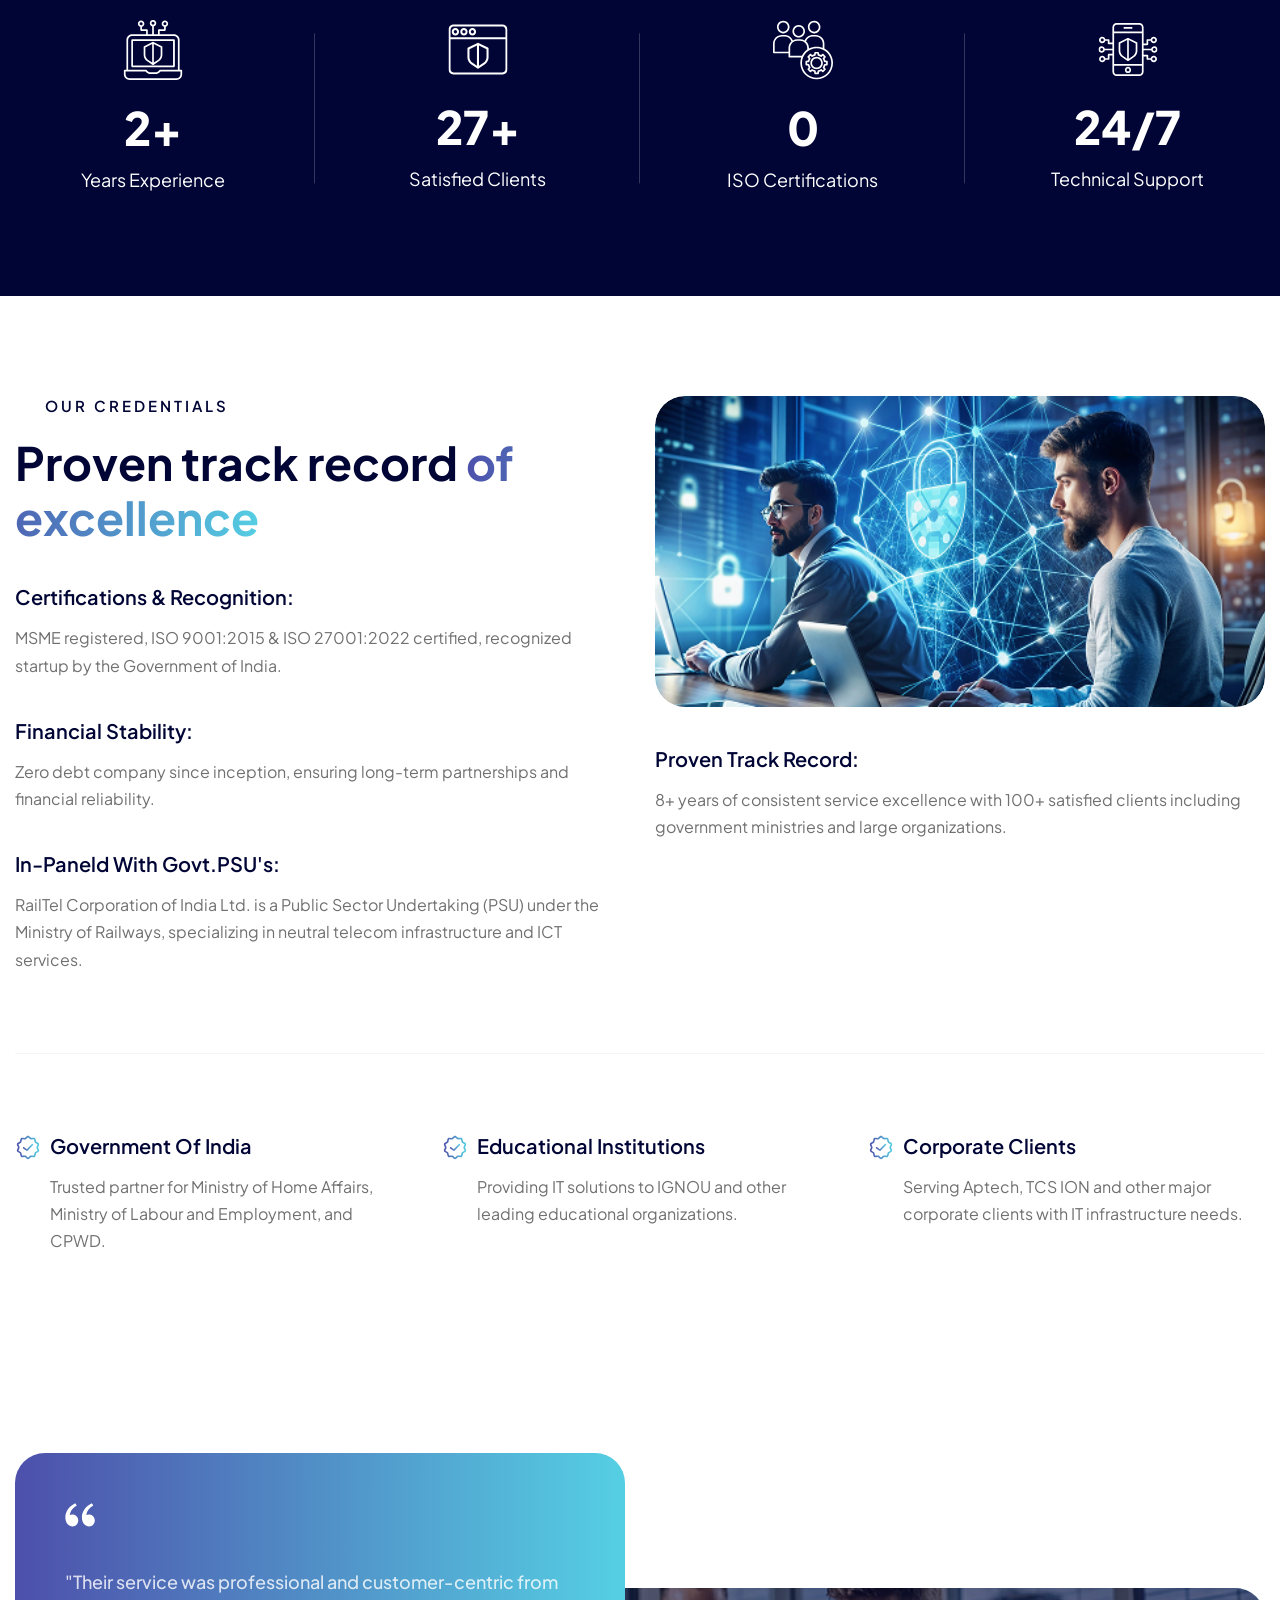
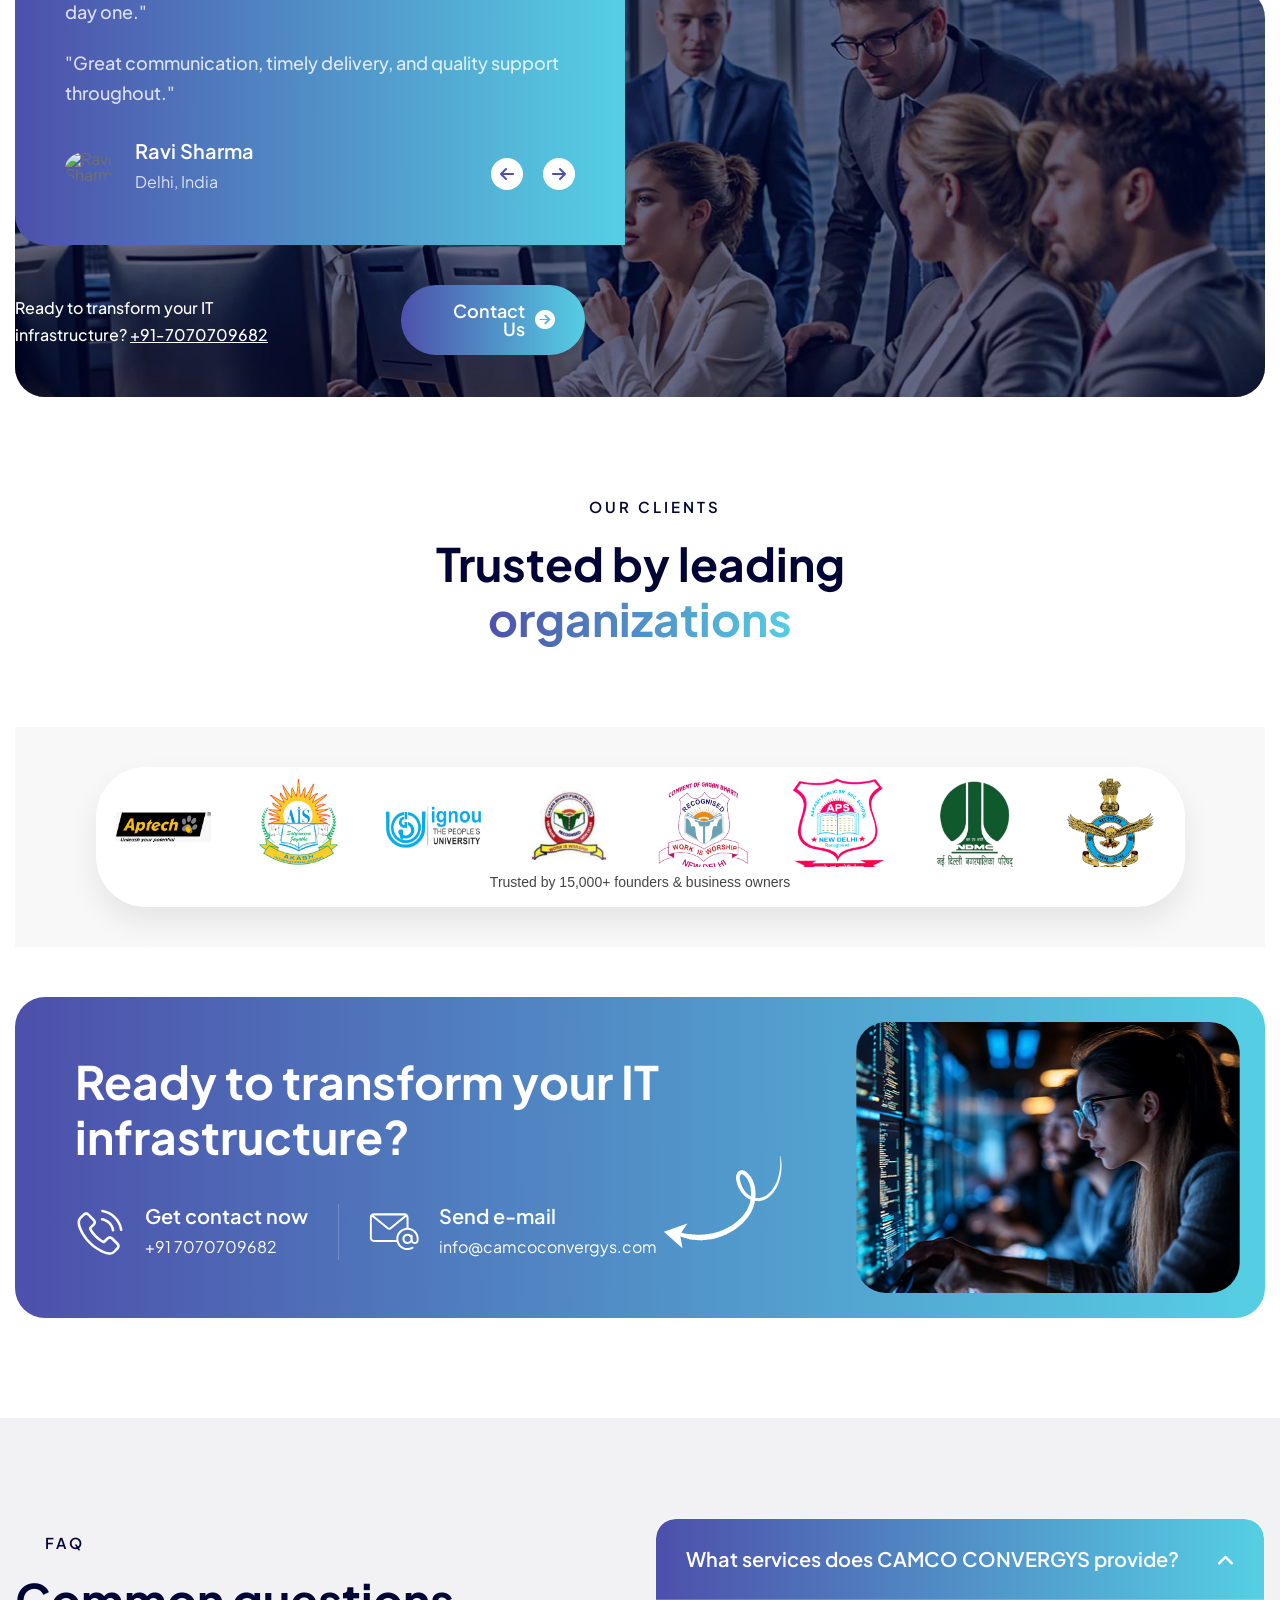
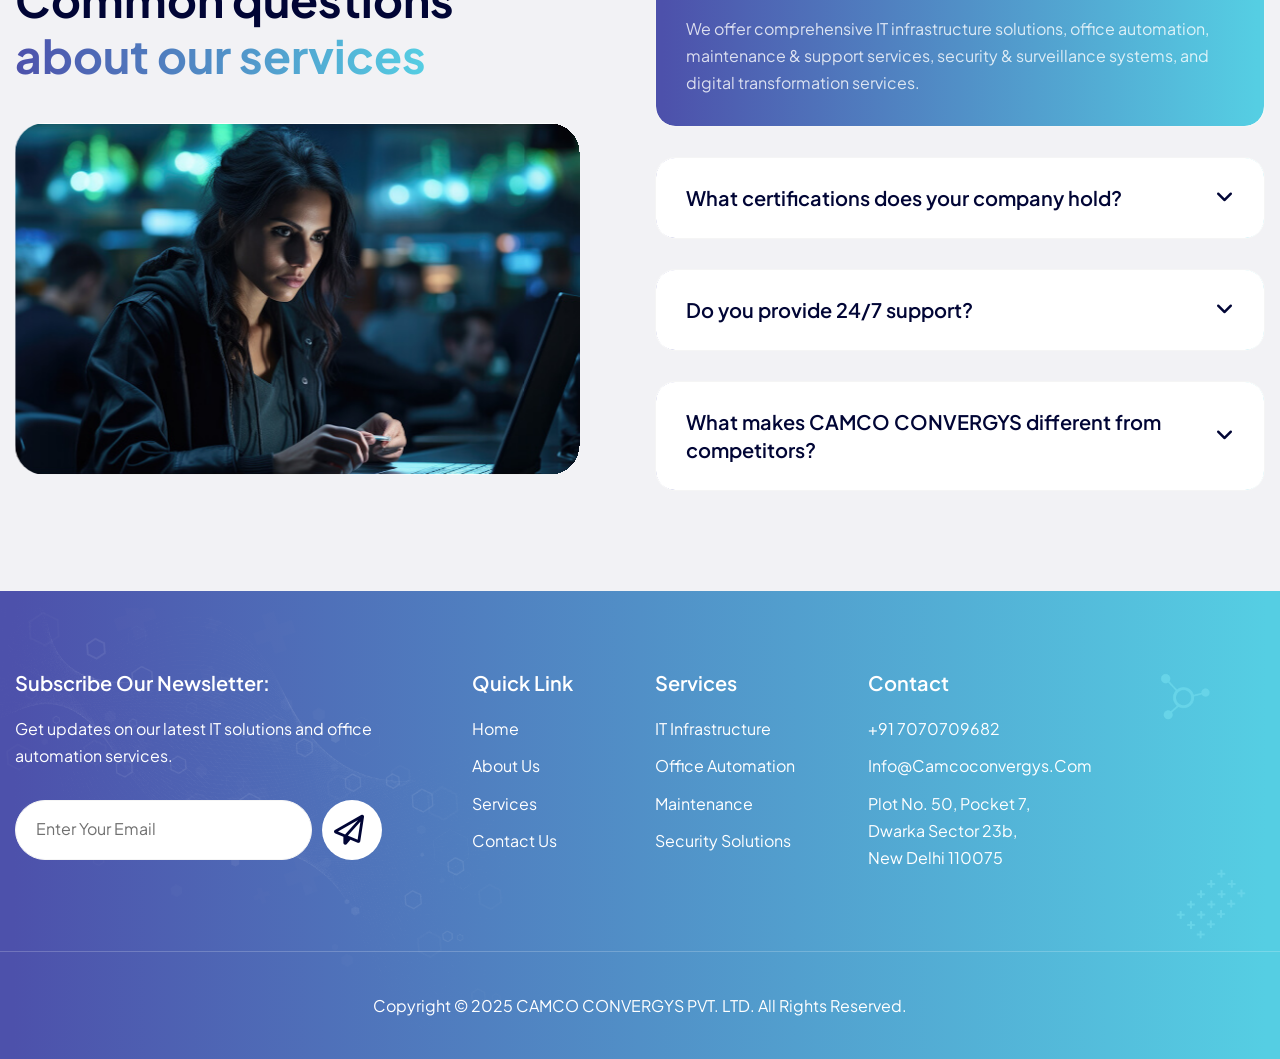
==== commit 699cd2c6: "Remove Lazy loading javascript code from all Home, About, services, contact" ====
--- a/index.html
+++ b/index.html
@@ -1671,9 +1671,6 @@
     </footer>
     <!-- Main Footer Section End -->
 
-    <!-- for lazy loading -->
-   
-
     <!-- Jquery Library File -->
     <script src="js/jquery-3.7.1.min.js"></script>
     <!-- Bootstrap js file -->
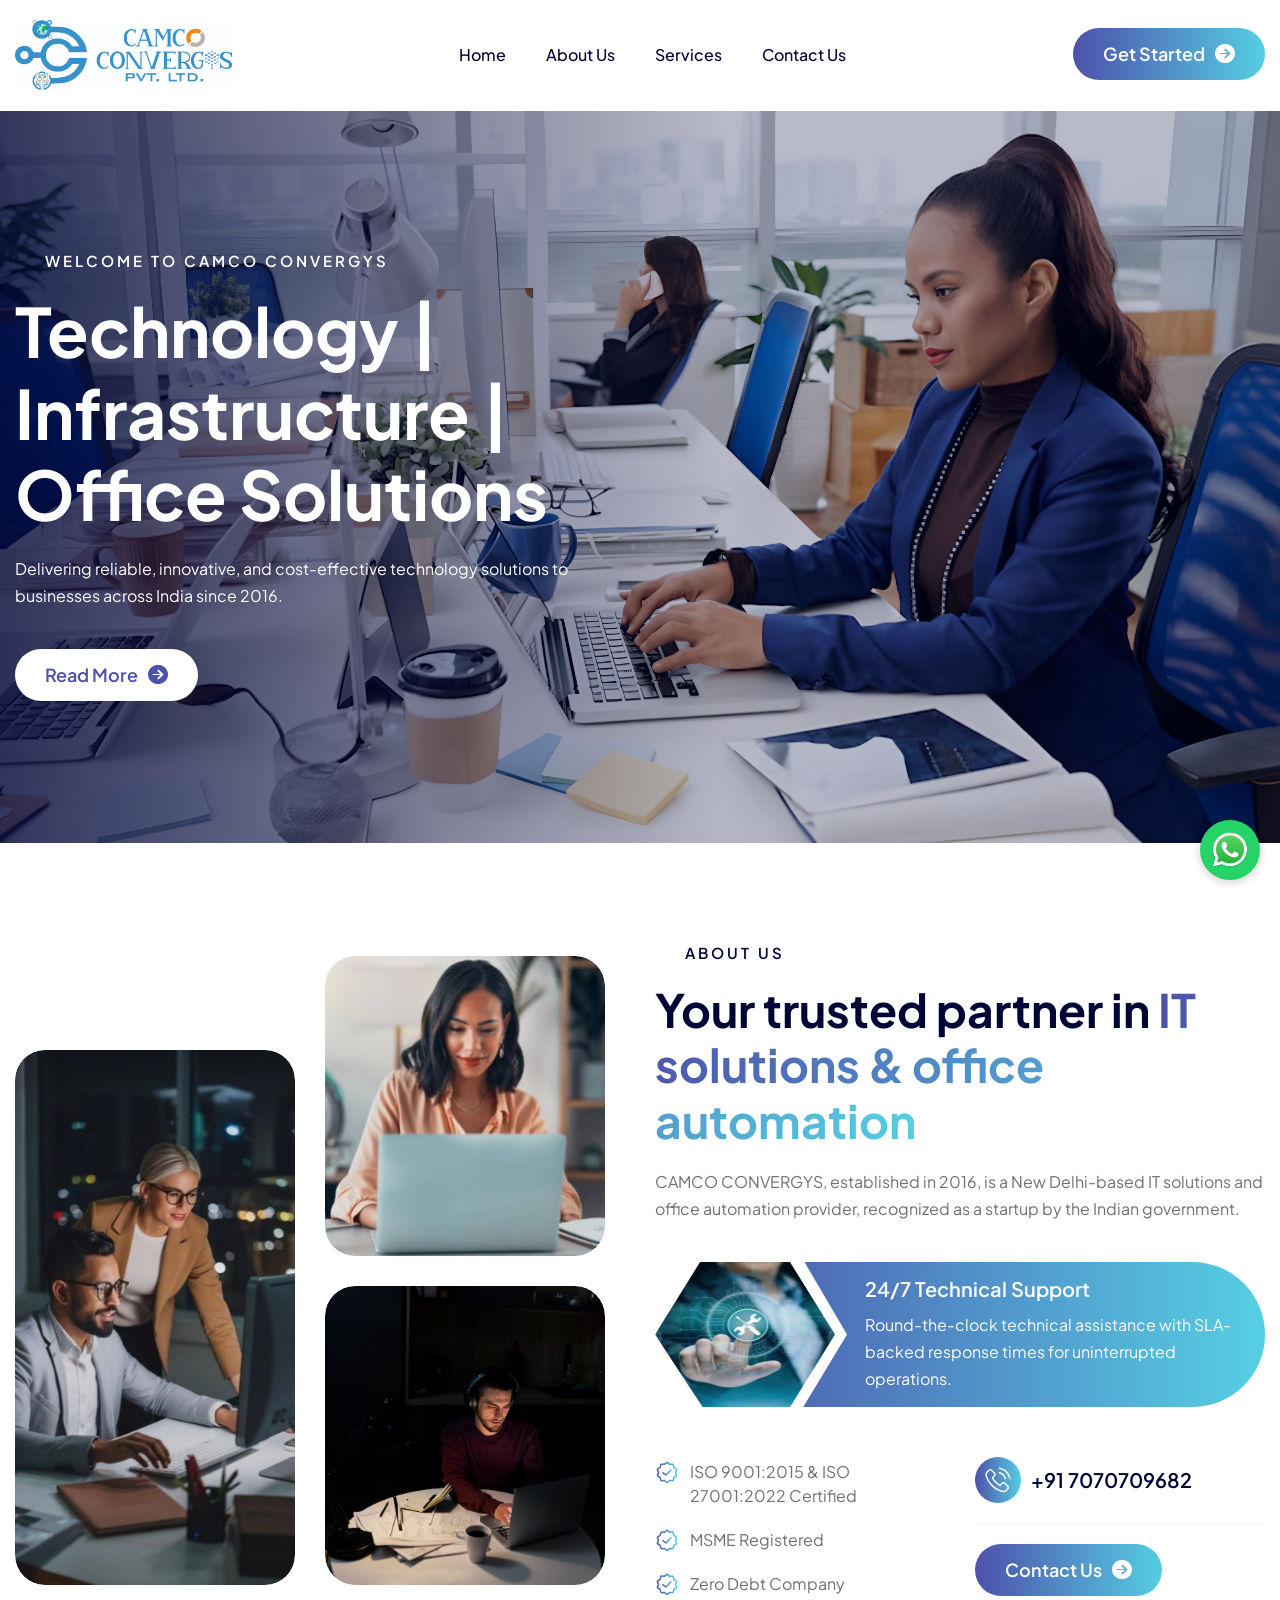
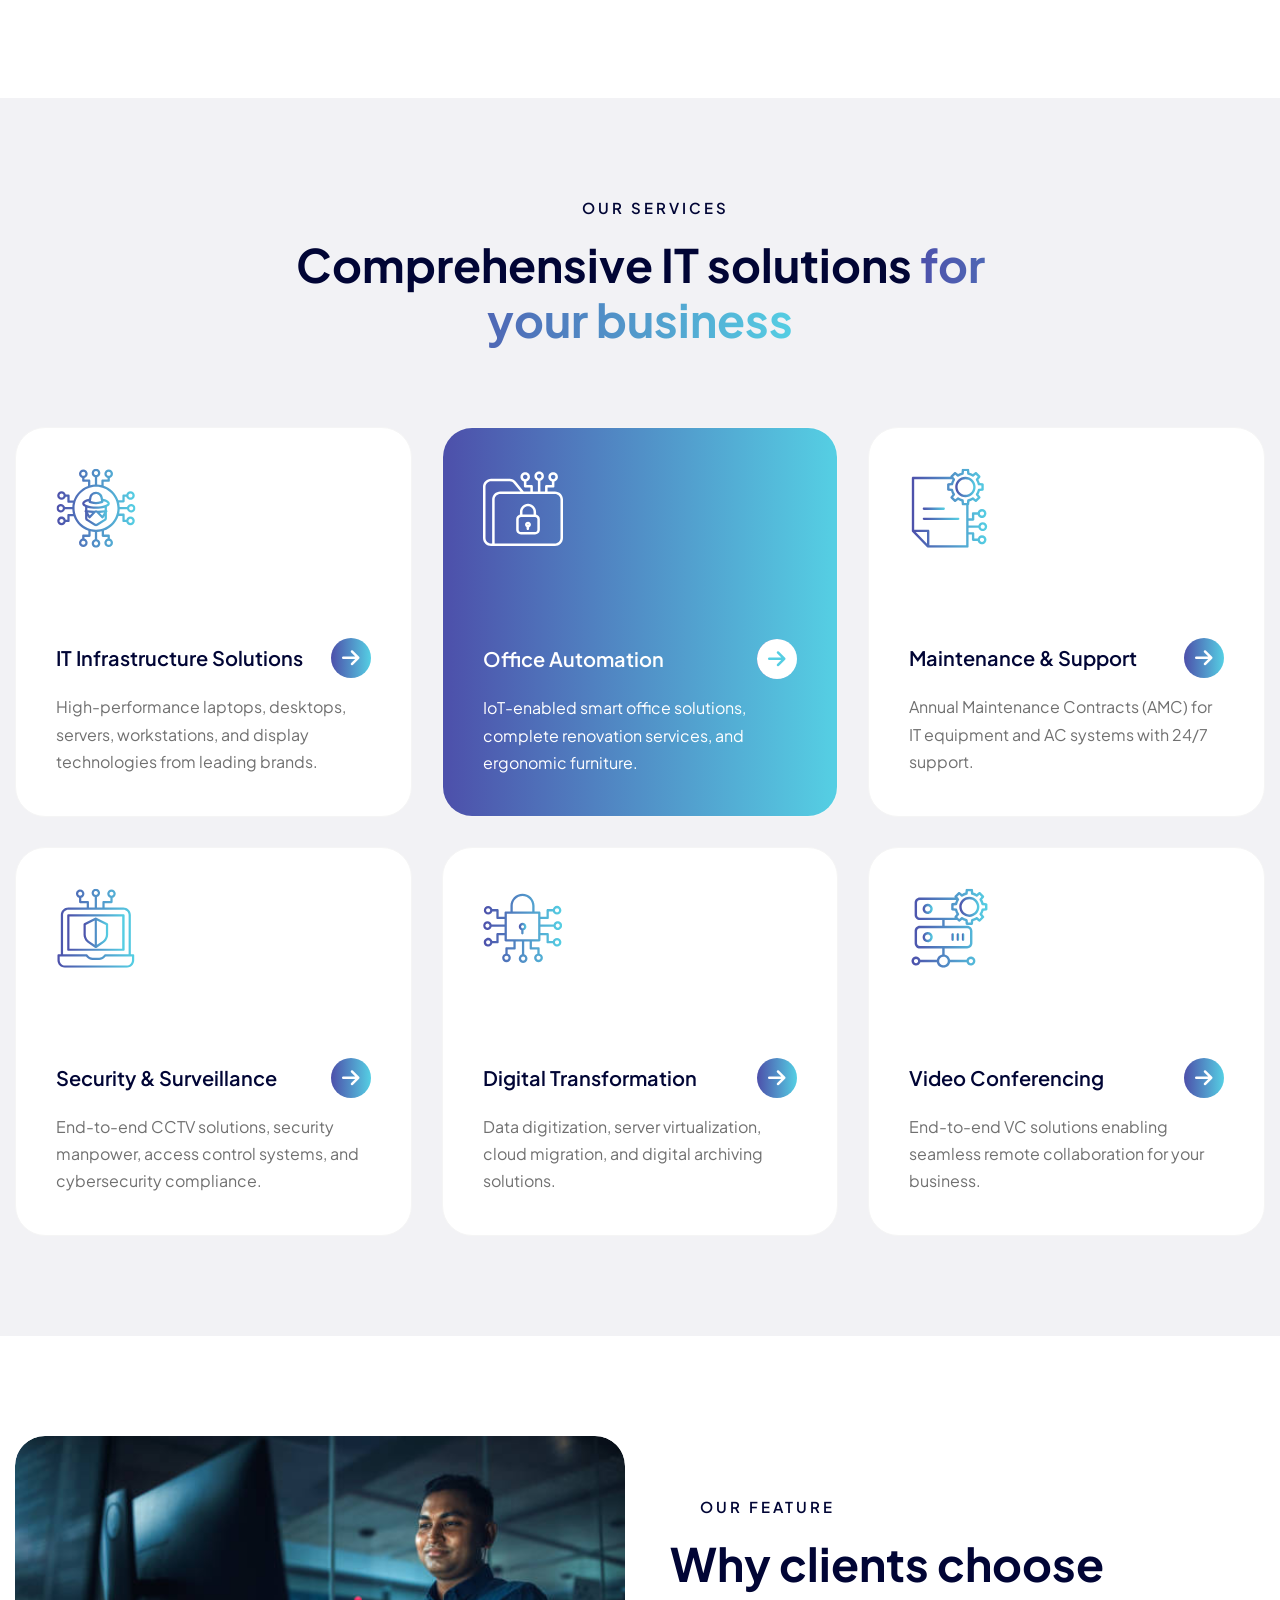
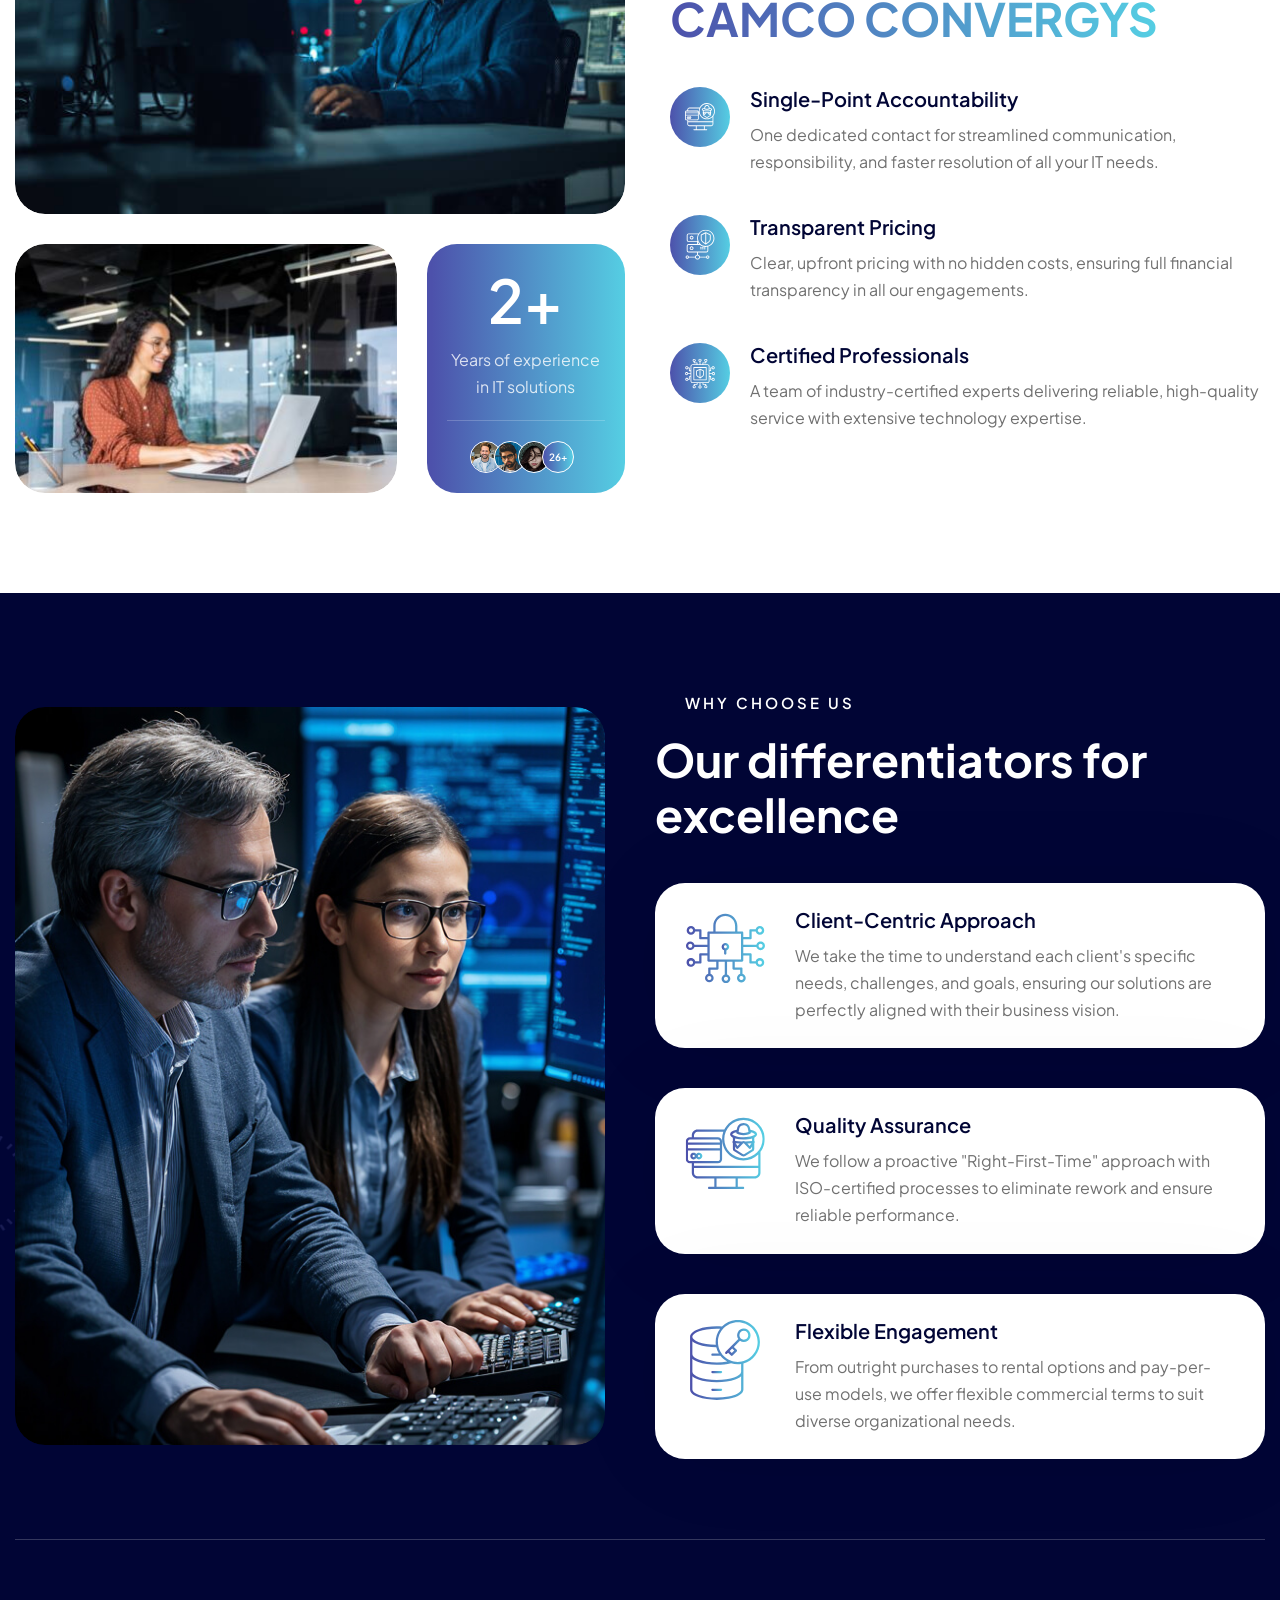
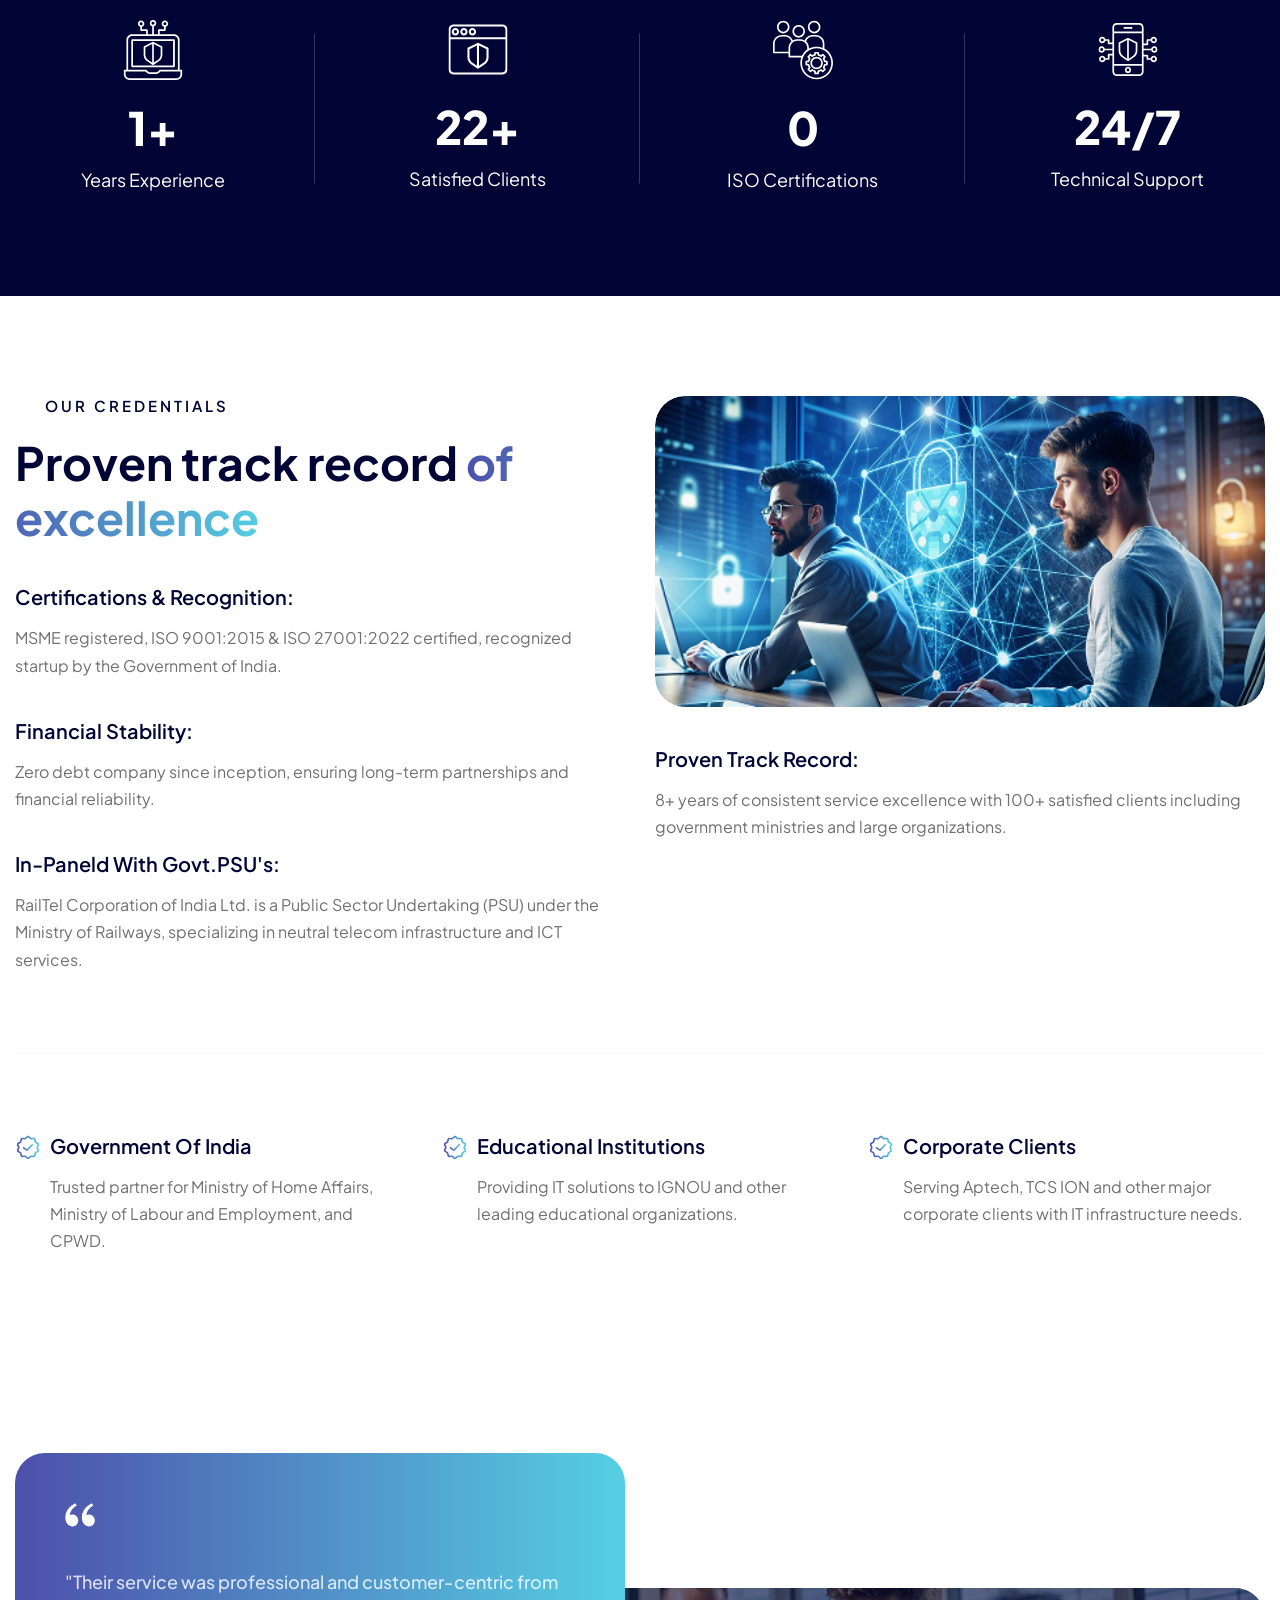
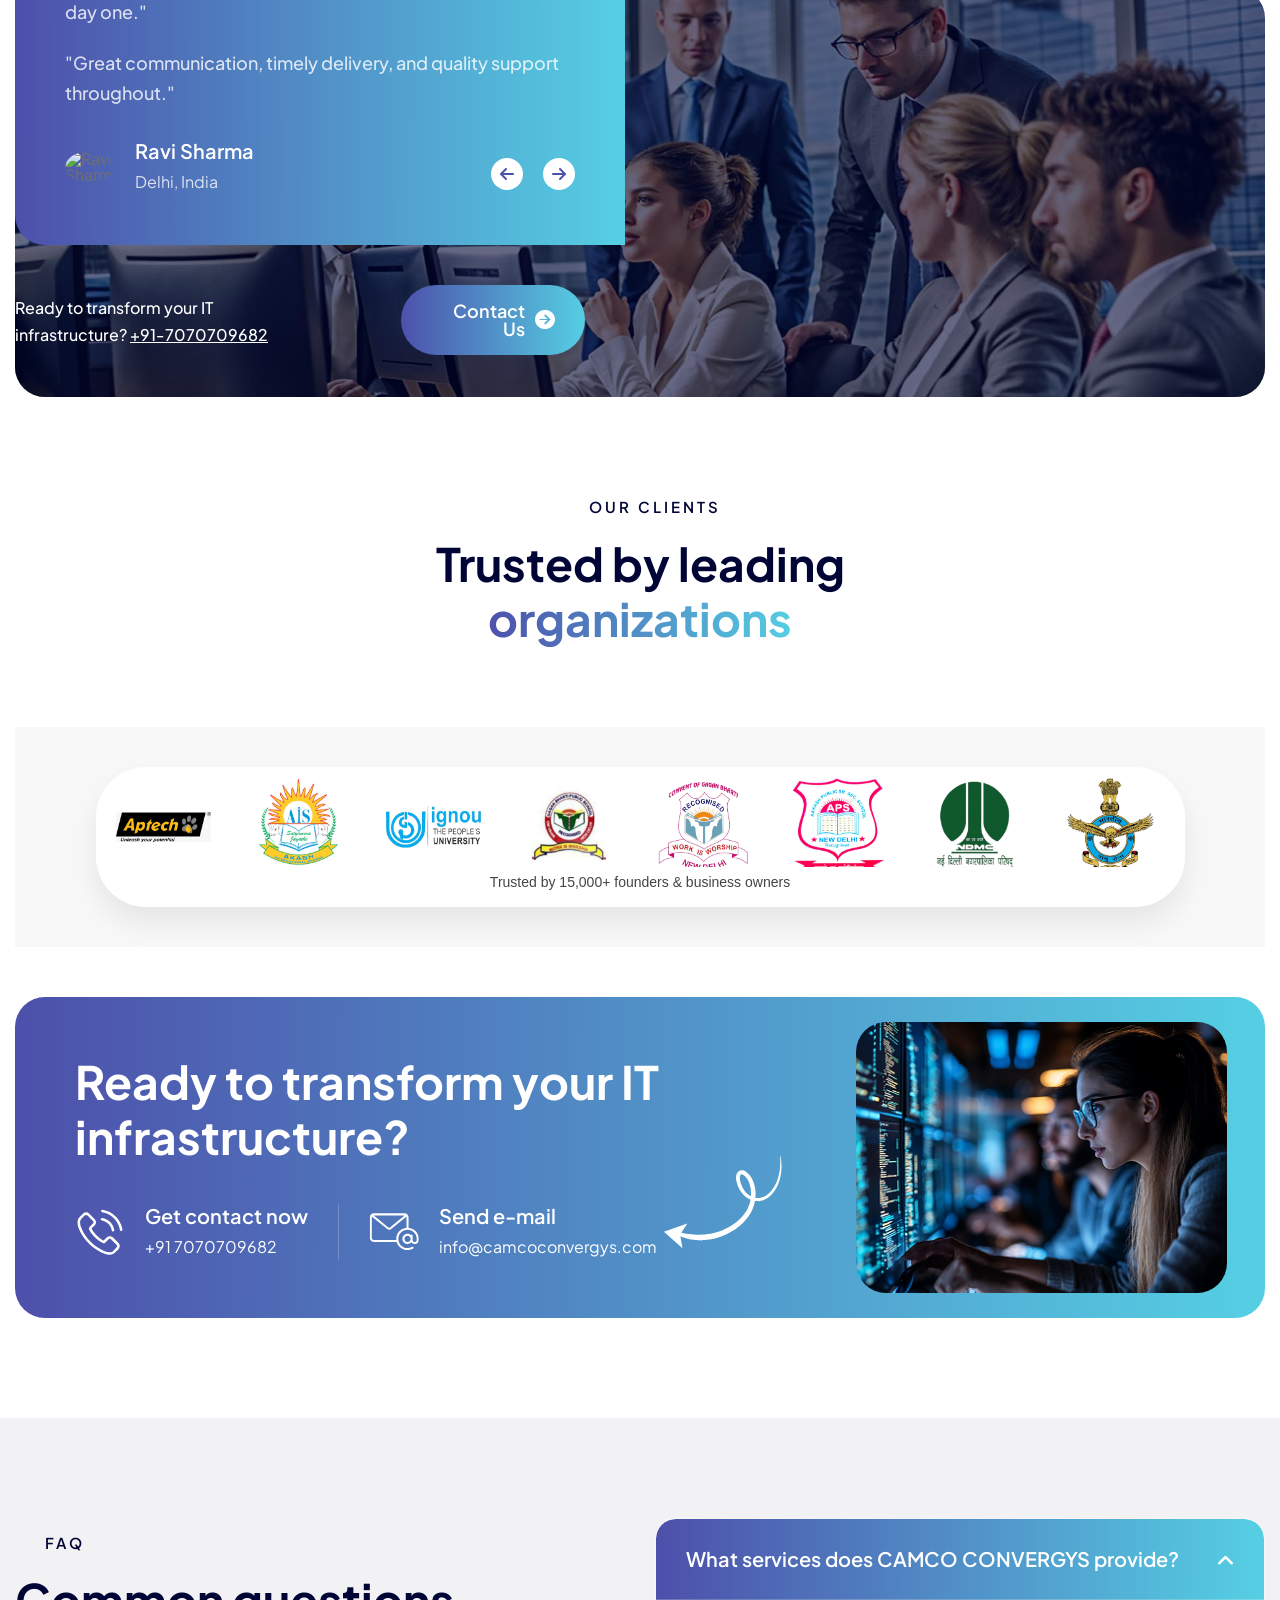
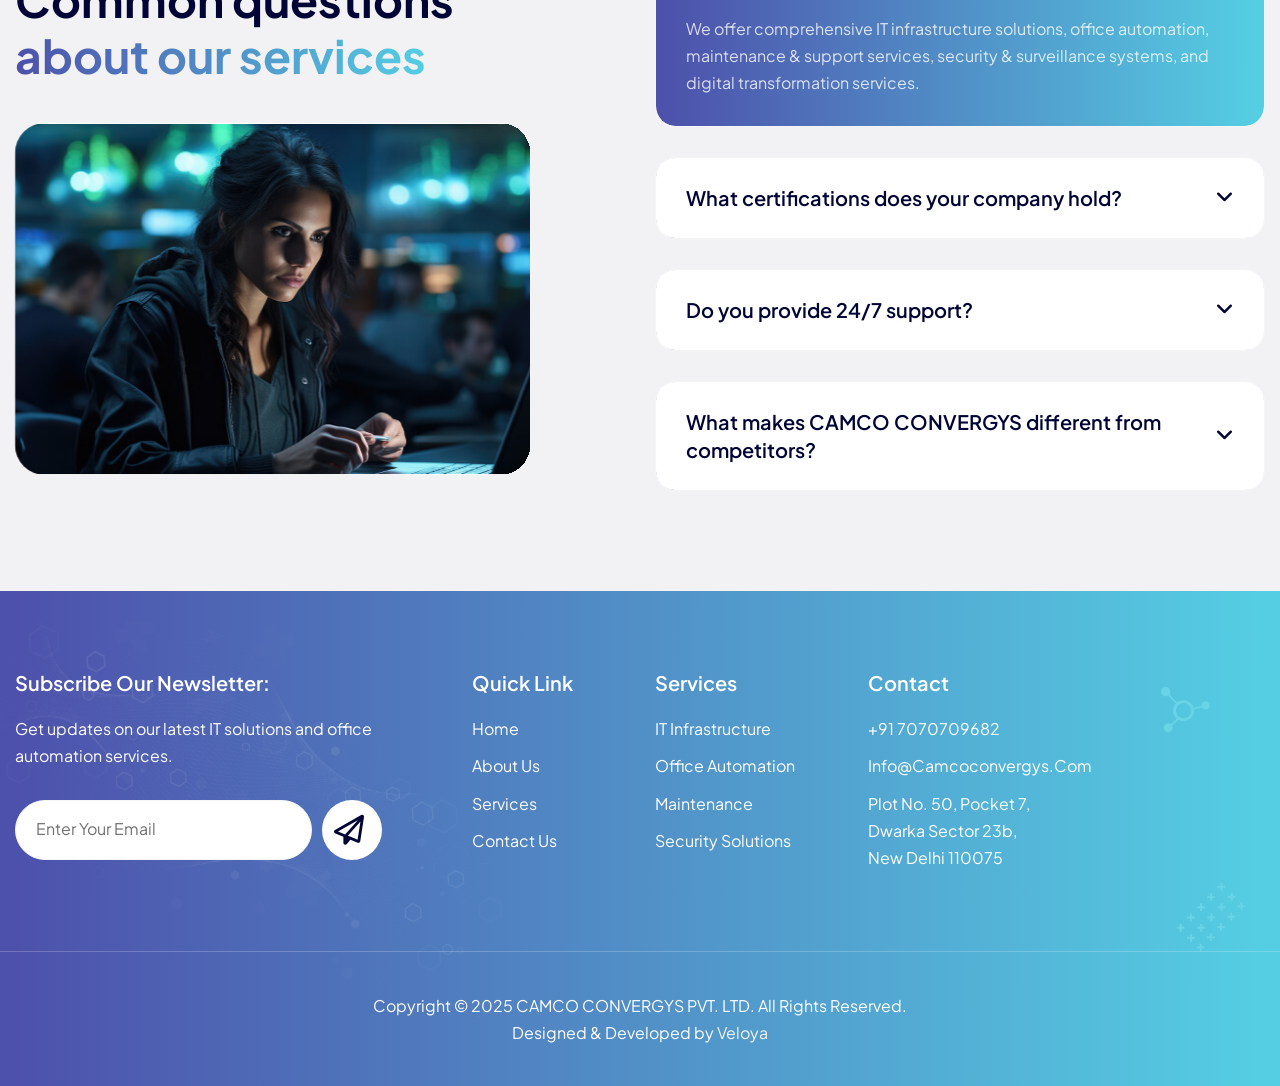
==== commit 5987026b: "add Developer Credit in footer veloya.in" ====
--- a/index.html
+++ b/index.html
@@ -1661,6 +1661,10 @@
                   Copyright © 2025 CAMCO CONVERGYS PVT. LTD. All Rights
                   Reserved.
                 </p>
+                <p class="developer-credit">
+                  Designed & Developed by
+                  <a href="https://veloya.in" target="_blank" style="color: whitesmoke;"> Veloya </a>
+                </p>
               </div>
               <!-- Footer Copyright Text End -->
             </div>
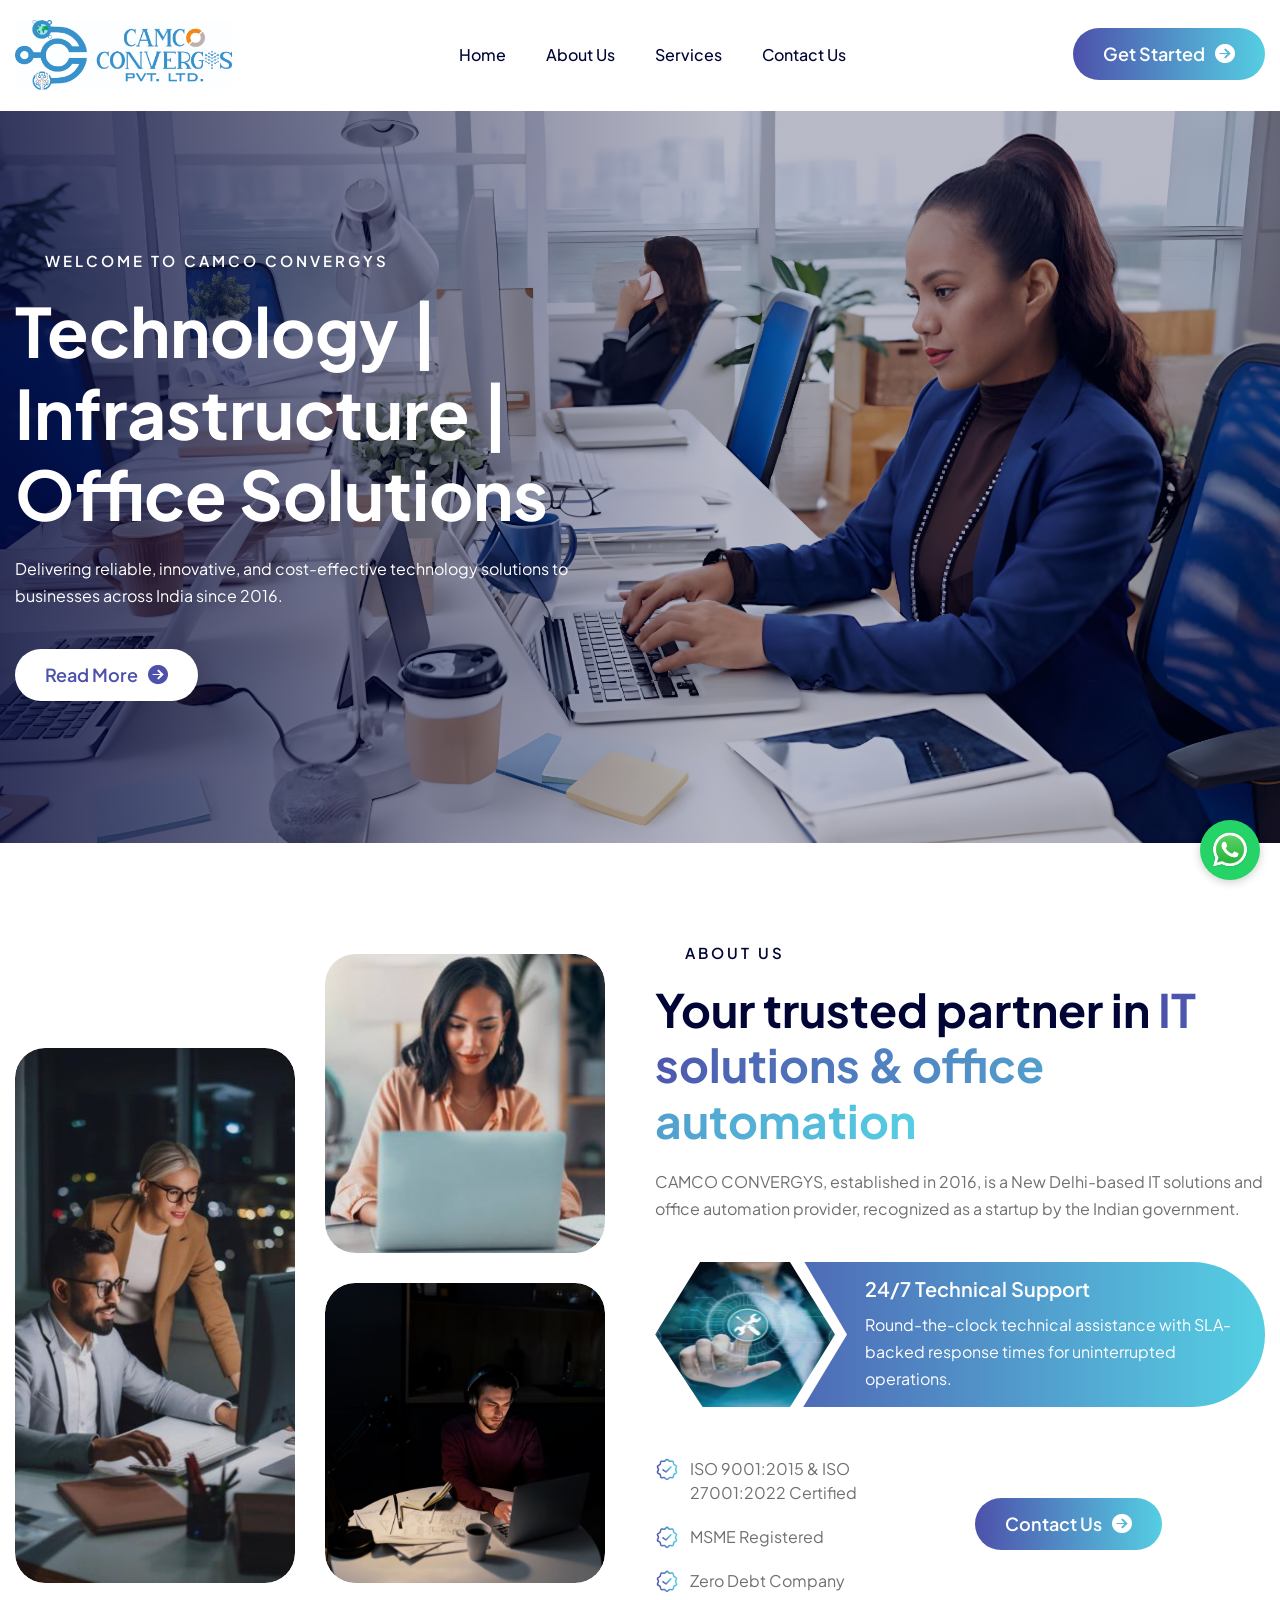
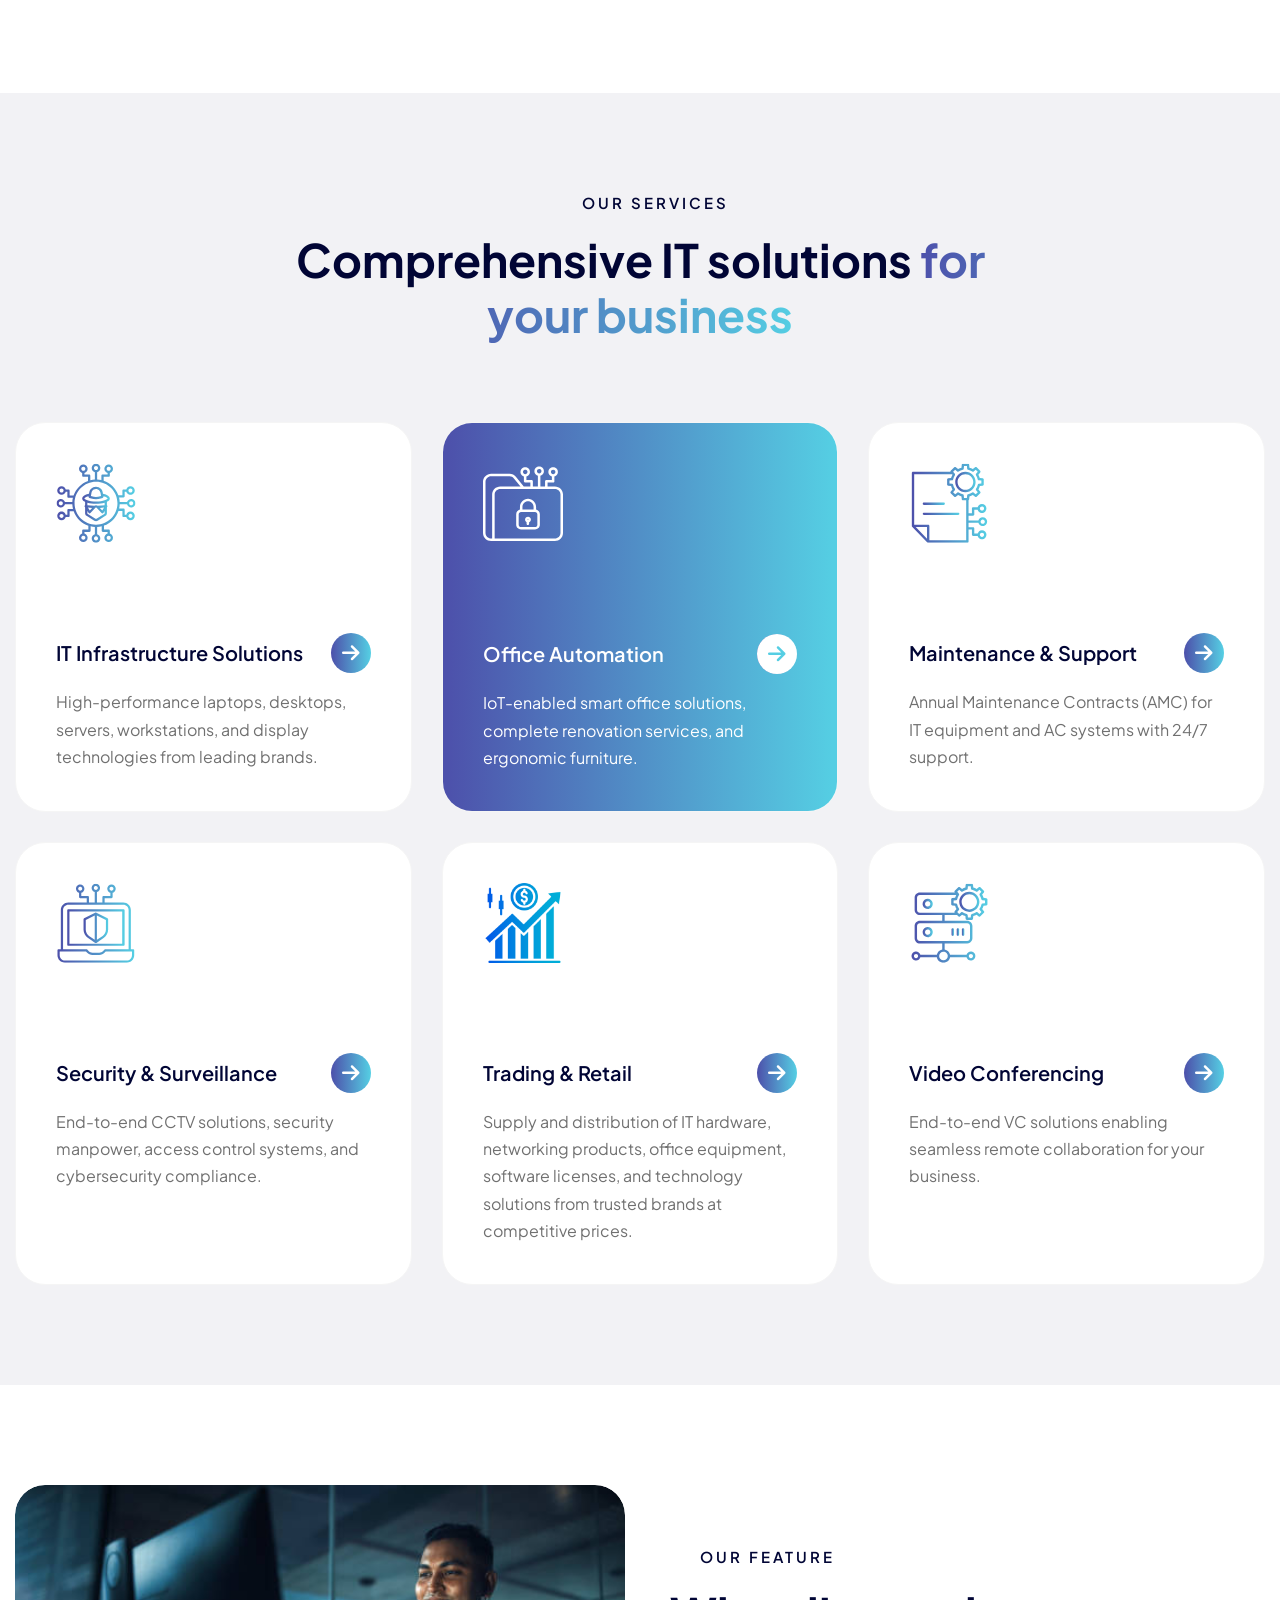
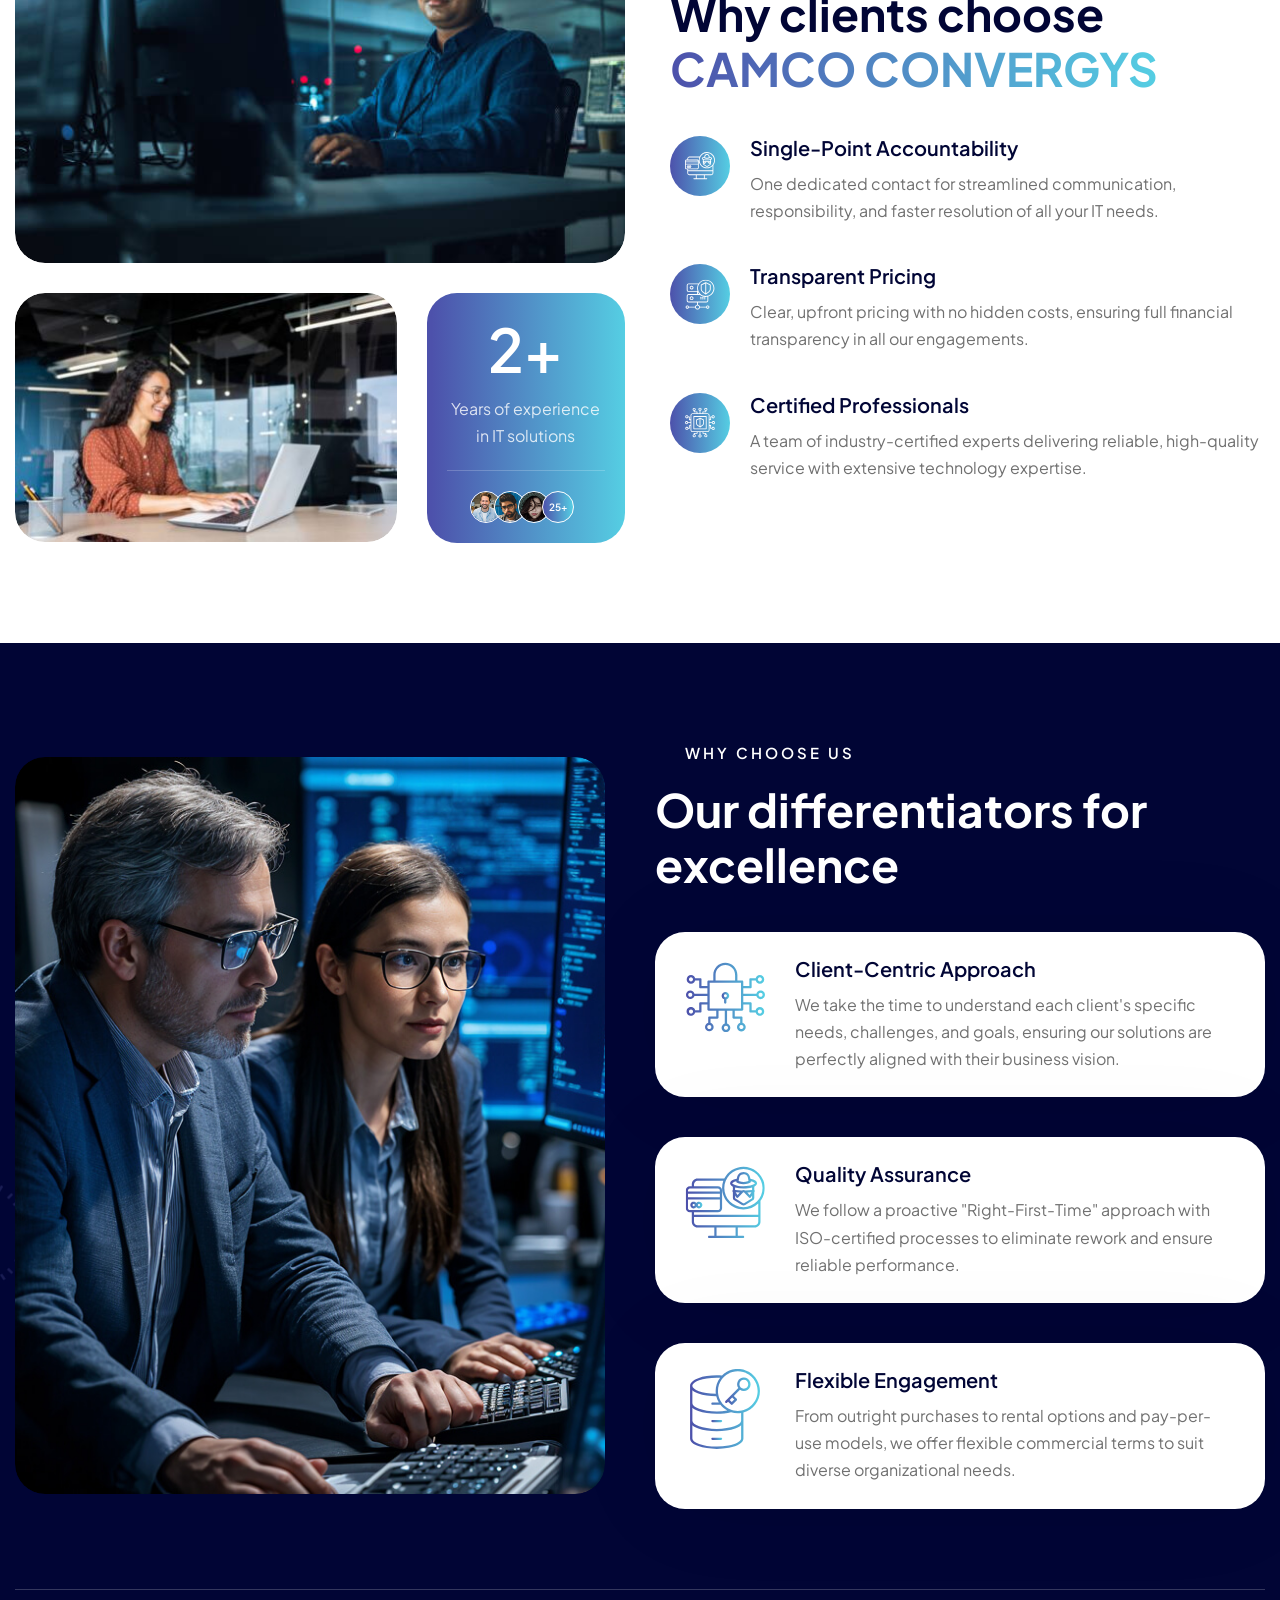
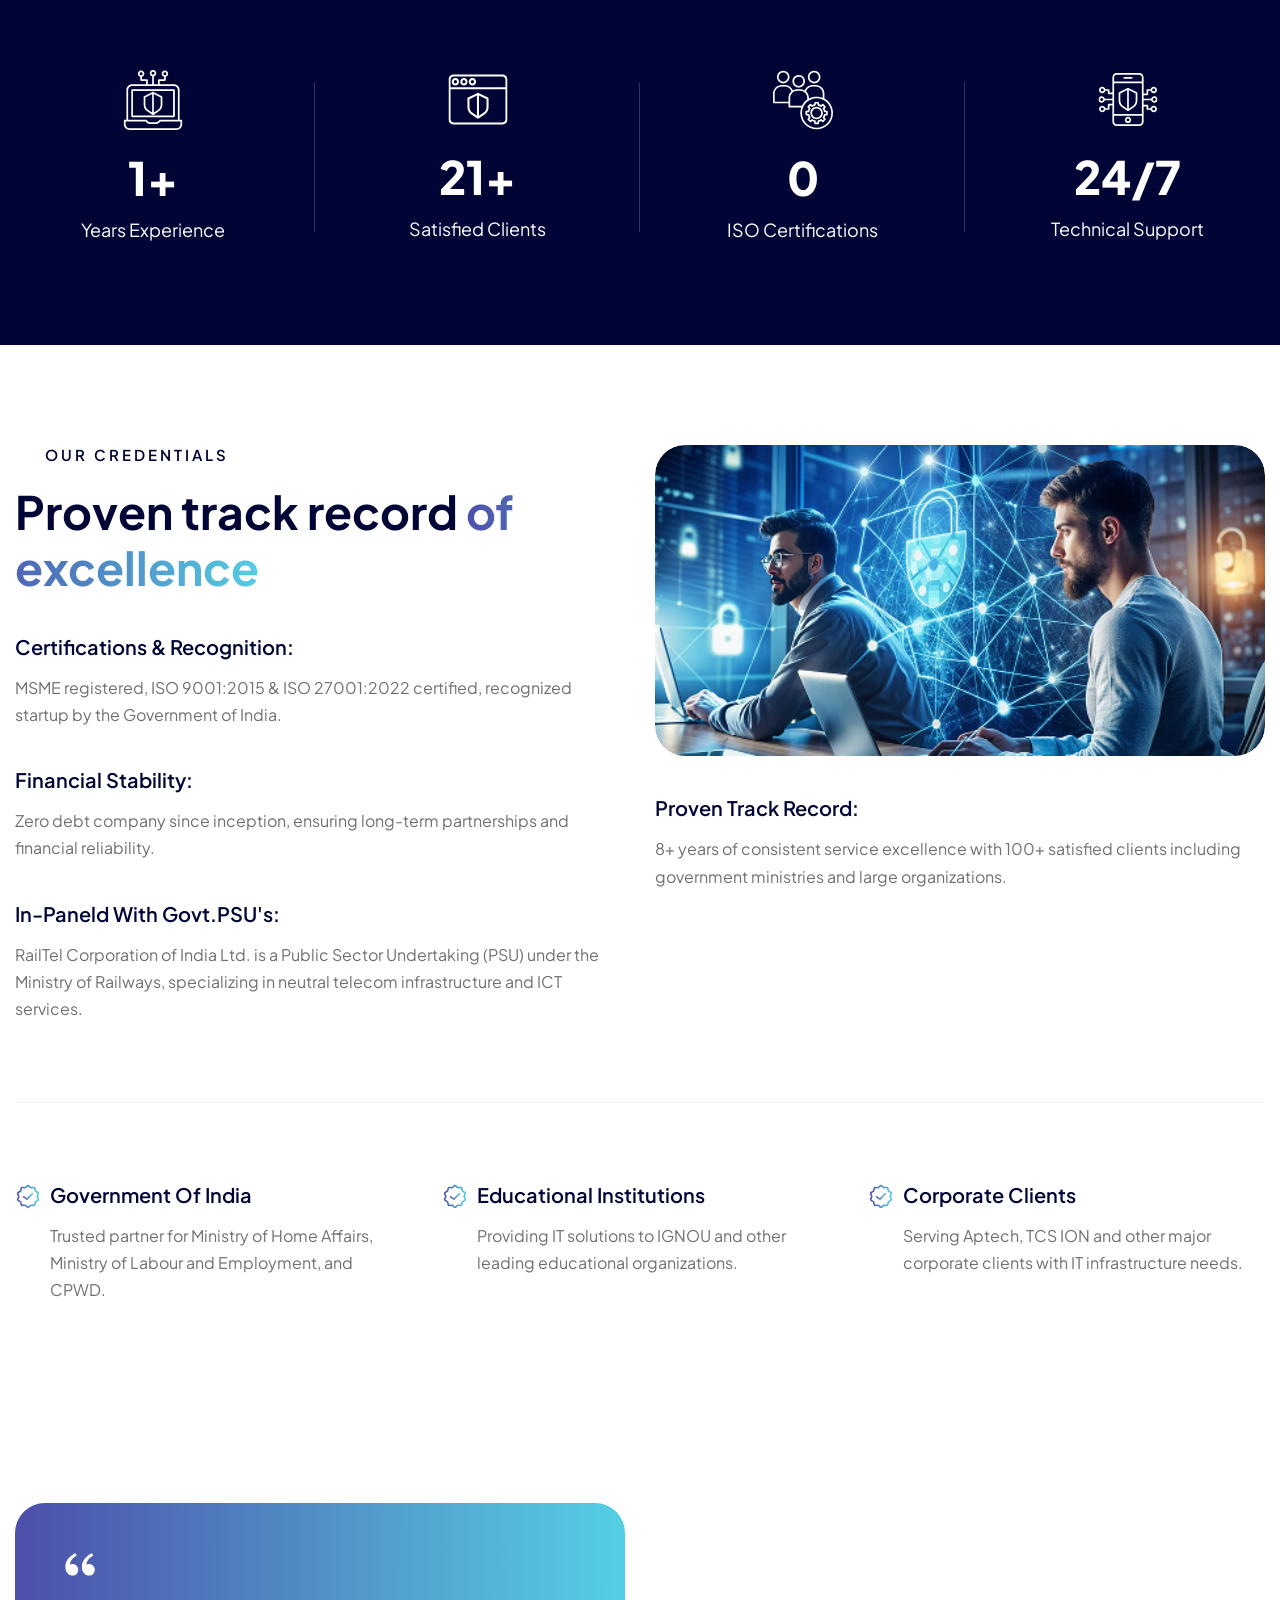
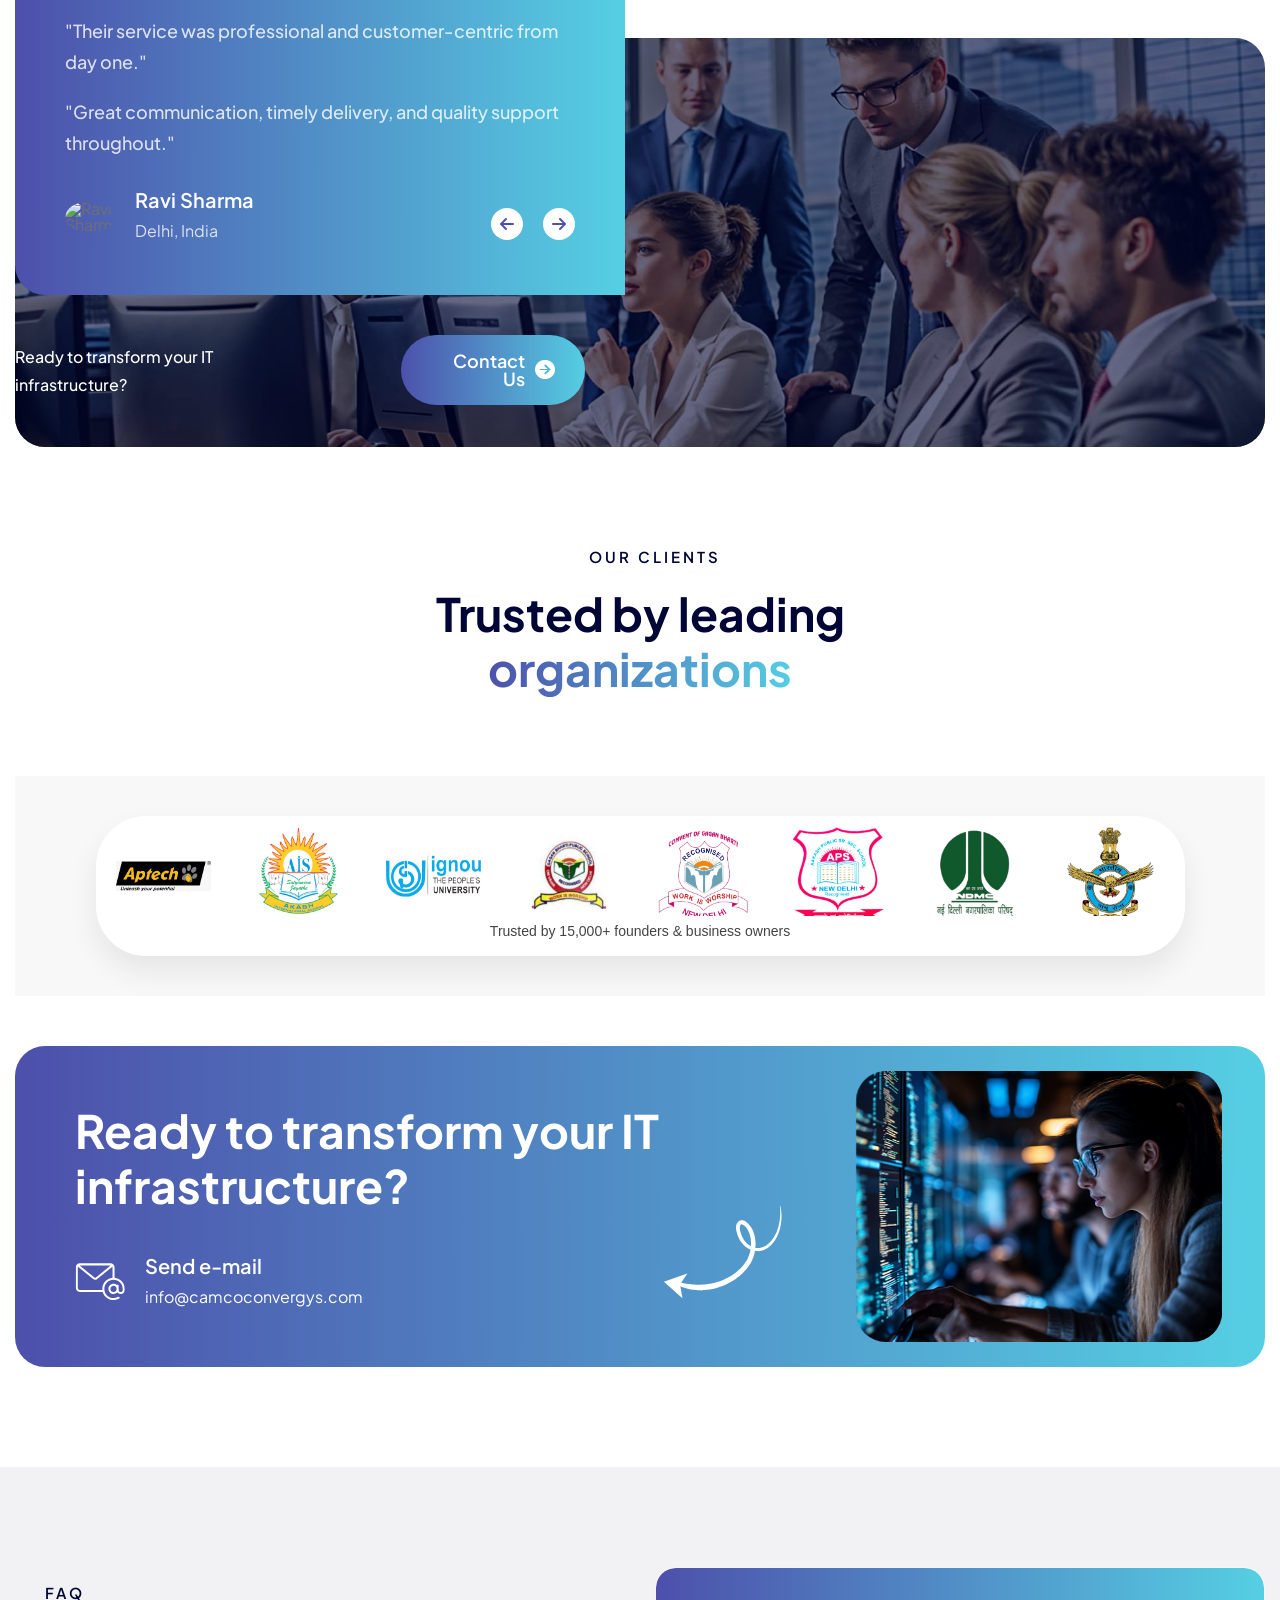
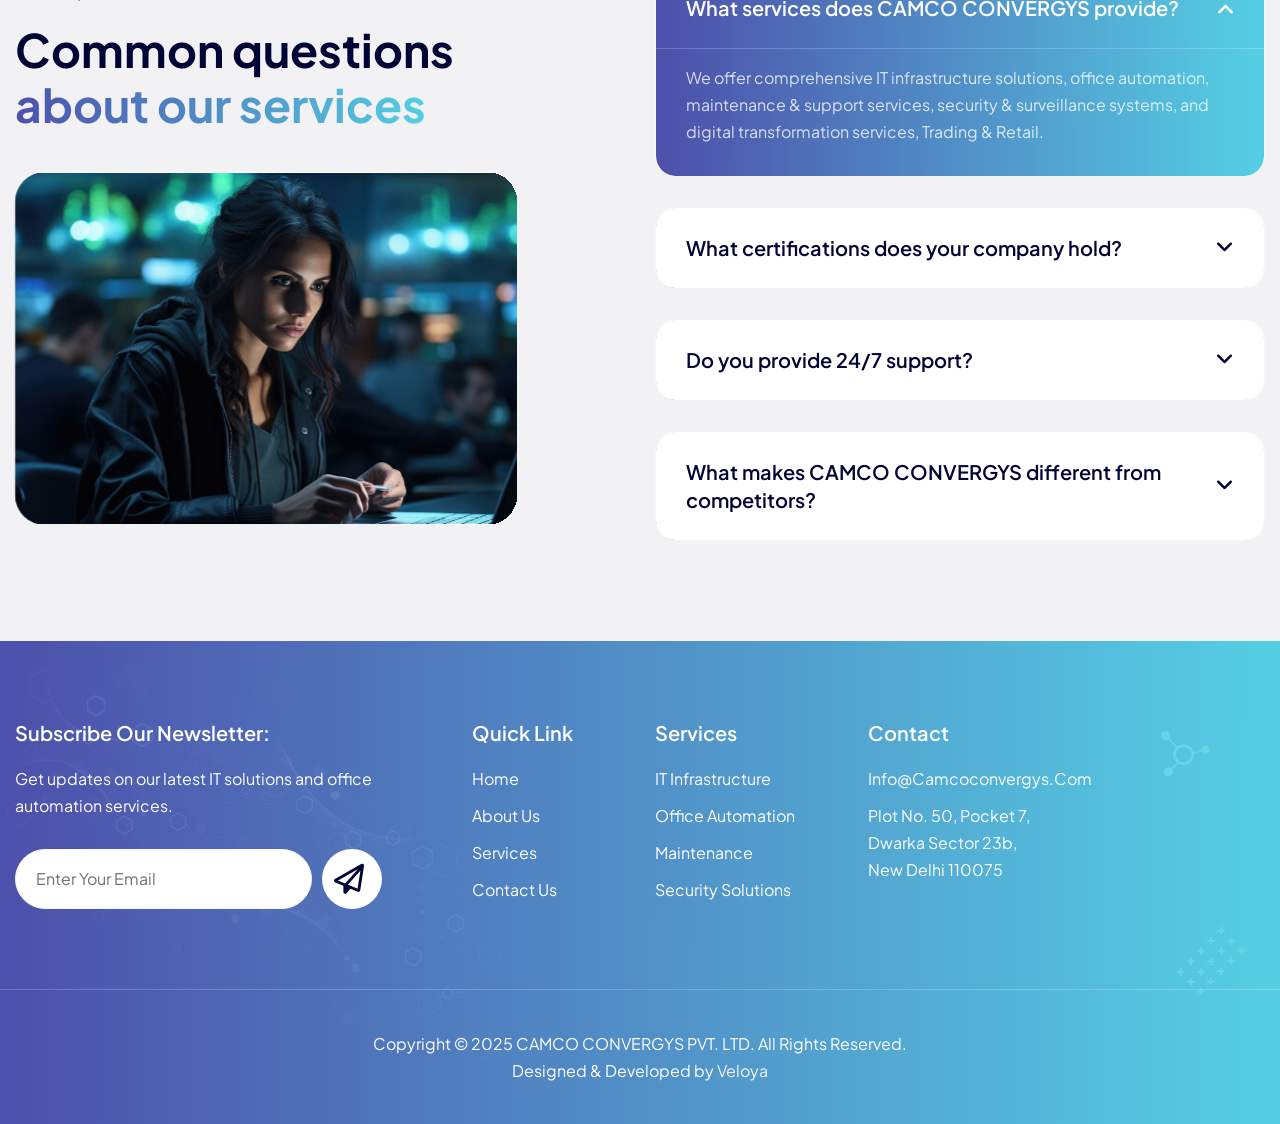
==== commit 3d26cc71: "Add new services trading and services and comment mobile no from all pages" ====
--- a/index.html
+++ b/index.html
@@ -281,7 +281,7 @@
                 <!-- About Footer Content Start -->
                 <div class="about-footer-content">
                   <!-- About Content Button Start -->
-                  <div class="about-contact-btn">
+                  <!-- <div class="about-contact-btn">
                     <div class="icon-box">
                       <img src="images/icon-phone.svg" alt="Call Us" />
                     </div>
@@ -289,7 +289,7 @@
                     <div class="about-footer-btn-content">
                       <h3><a href="tel:+917070709682">+91 7070709682</a></h3>
                     </div>
-                  </div>
+                  </div> -->
                   <!-- About Content Button End -->
 
                   <!-- About Footer Button Start -->
@@ -439,13 +439,13 @@
             <div class="service-item wow fadeInUp" data-wow-delay="0.8s">
               <div class="icon-box">
                 <img
-                  src="images/icon-service-5.svg"
-                  alt="Digital Transformation"
+                  src="images/icon-service-7.png"
+                  alt="Trading & Retail"
                 />
               </div>
               <div class="service-title-box">
                 <div class="service-title">
-                  <h3><a href="">Digital Transformation</a></h3>
+                  <h3><a href="">Trading & Retail</a></h3>
                 </div>
                 <div class="service-btn">
                   <a href="">
@@ -455,8 +455,7 @@
               </div>
               <div class="service-content">
                 <p>
-                  Data digitization, server virtualization, cloud migration, and
-                  digital archiving solutions.
+                  Supply and distribution of IT hardware, networking products, office equipment, software licenses, and technology solutions from trusted brands at competitive prices.
                 </p>
               </div>
             </div>
@@ -1173,9 +1172,7 @@
                     <div class="testimonial-contact-content">
                       <p>
                         Ready to transform your IT infrastructure?
-                        <span
-                          ><a href="tel:+917070709682">+91‑7070709682</a></span
-                        >
+                        <!-- <span><a href="tel:+917070709682">+91‑7070709682</a></span> -->
                       </p>
                     </div>
                   </div>
@@ -1360,7 +1357,7 @@
                 <!-- CTA Contact Info Start -->
                 <div class="cta-contact-info">
                   <!-- CTA Contact Item Start -->
-                  <div class="cta-contact-item">
+                  <!-- <div class="cta-contact-item">
                     <div class="icon-box">
                       <img src="images/icon-phone.svg" alt="Phone" />
                     </div>
@@ -1368,7 +1365,7 @@
                       <h3>Get contact now</h3>
                       <p><a href="tel:+917070709682">+91 7070709682</a></p>
                     </div>
-                  </div>
+                  </div> -->
                   <!-- CTA Contact Item End -->
 
                   <!-- CTA Contact Item Start -->
@@ -1463,7 +1460,7 @@
                     <p>
                       We offer comprehensive IT infrastructure solutions, office
                       automation, maintenance & support services, security &
-                      surveillance systems, and digital transformation services.
+                      surveillance systems, and digital transformation services, Trading & Retail.
                     </p>
                   </div>
                 </div>
@@ -1634,7 +1631,7 @@
             <div class="footer-links">
               <h3>Contact</h3>
               <ul>
-                <li><a href="tel:+917070709682">+91 7070709682</a></li>
+                <!-- <li><a href="tel:+917070709682">+91 7070709682</a></li> -->
                 <li>
                   <a href="mailto:info@camcoconvergys.com"
                     >info@camcoconvergys.com</a
